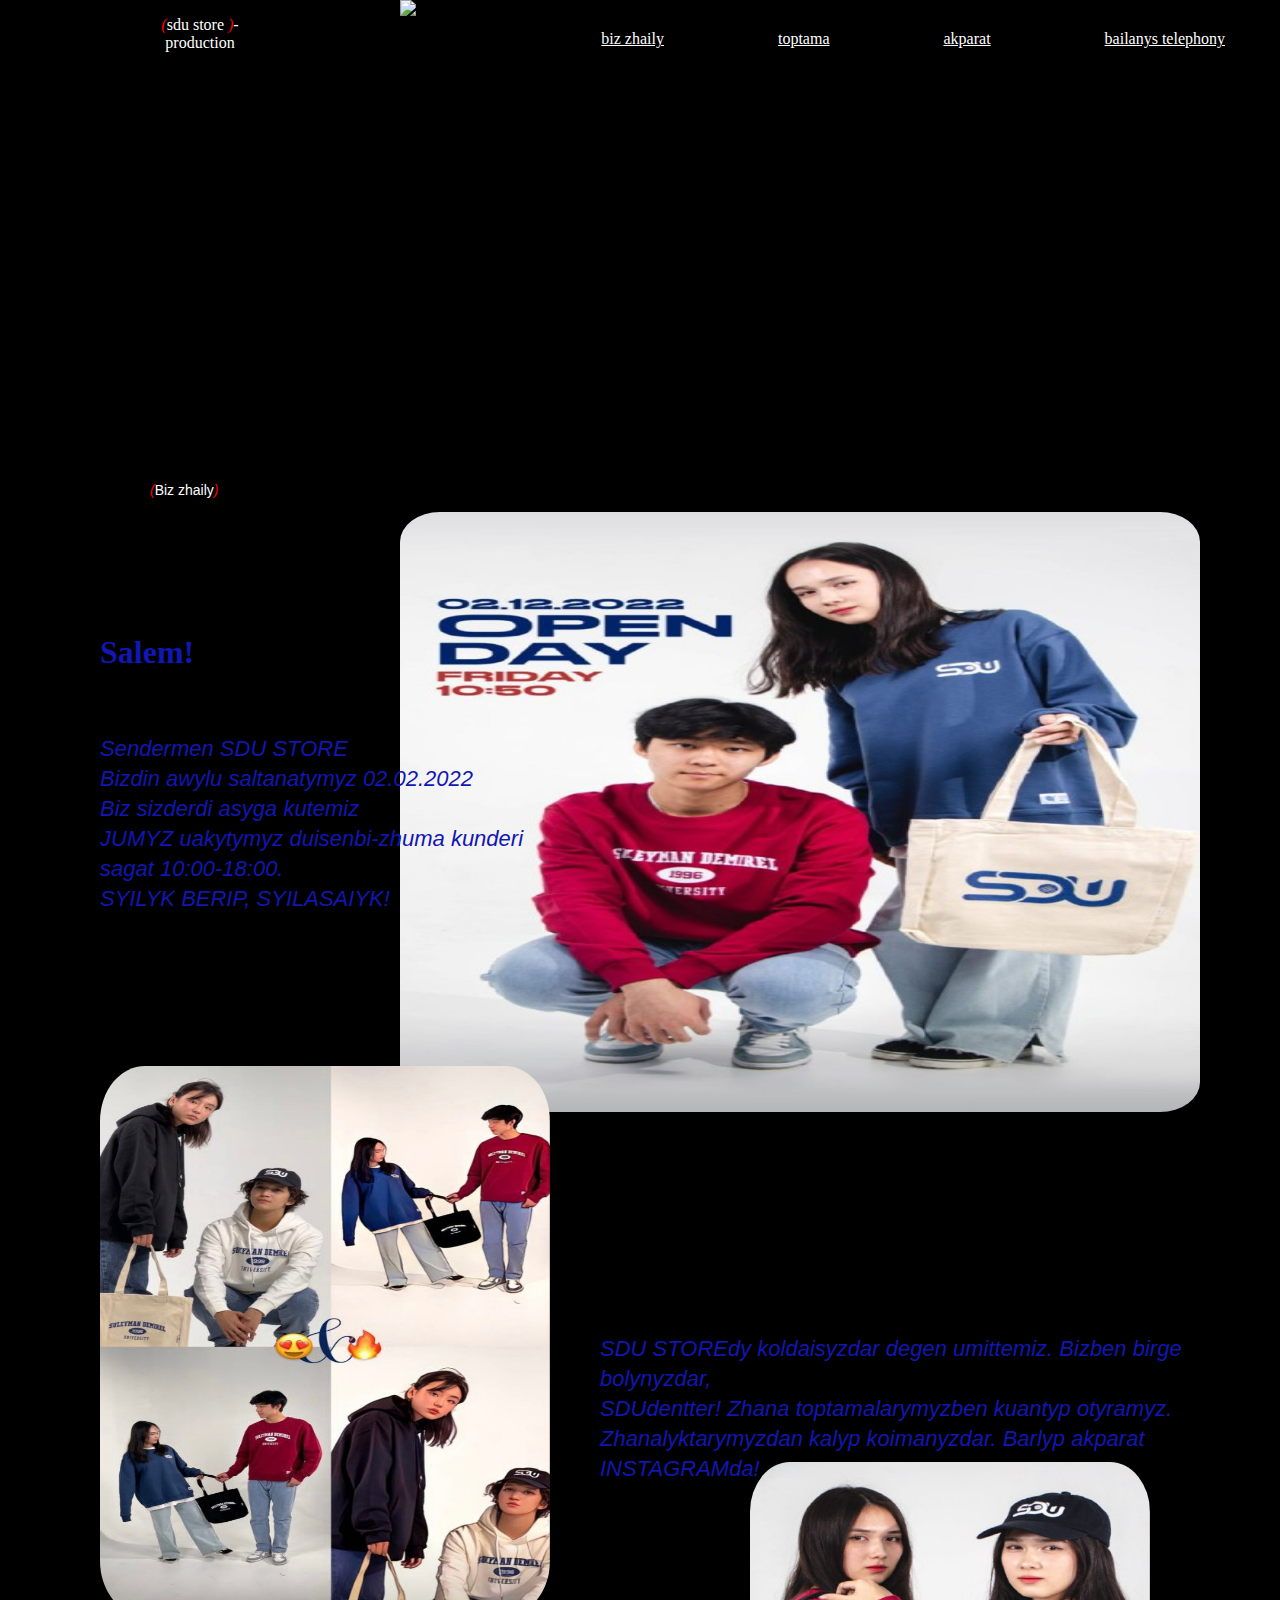
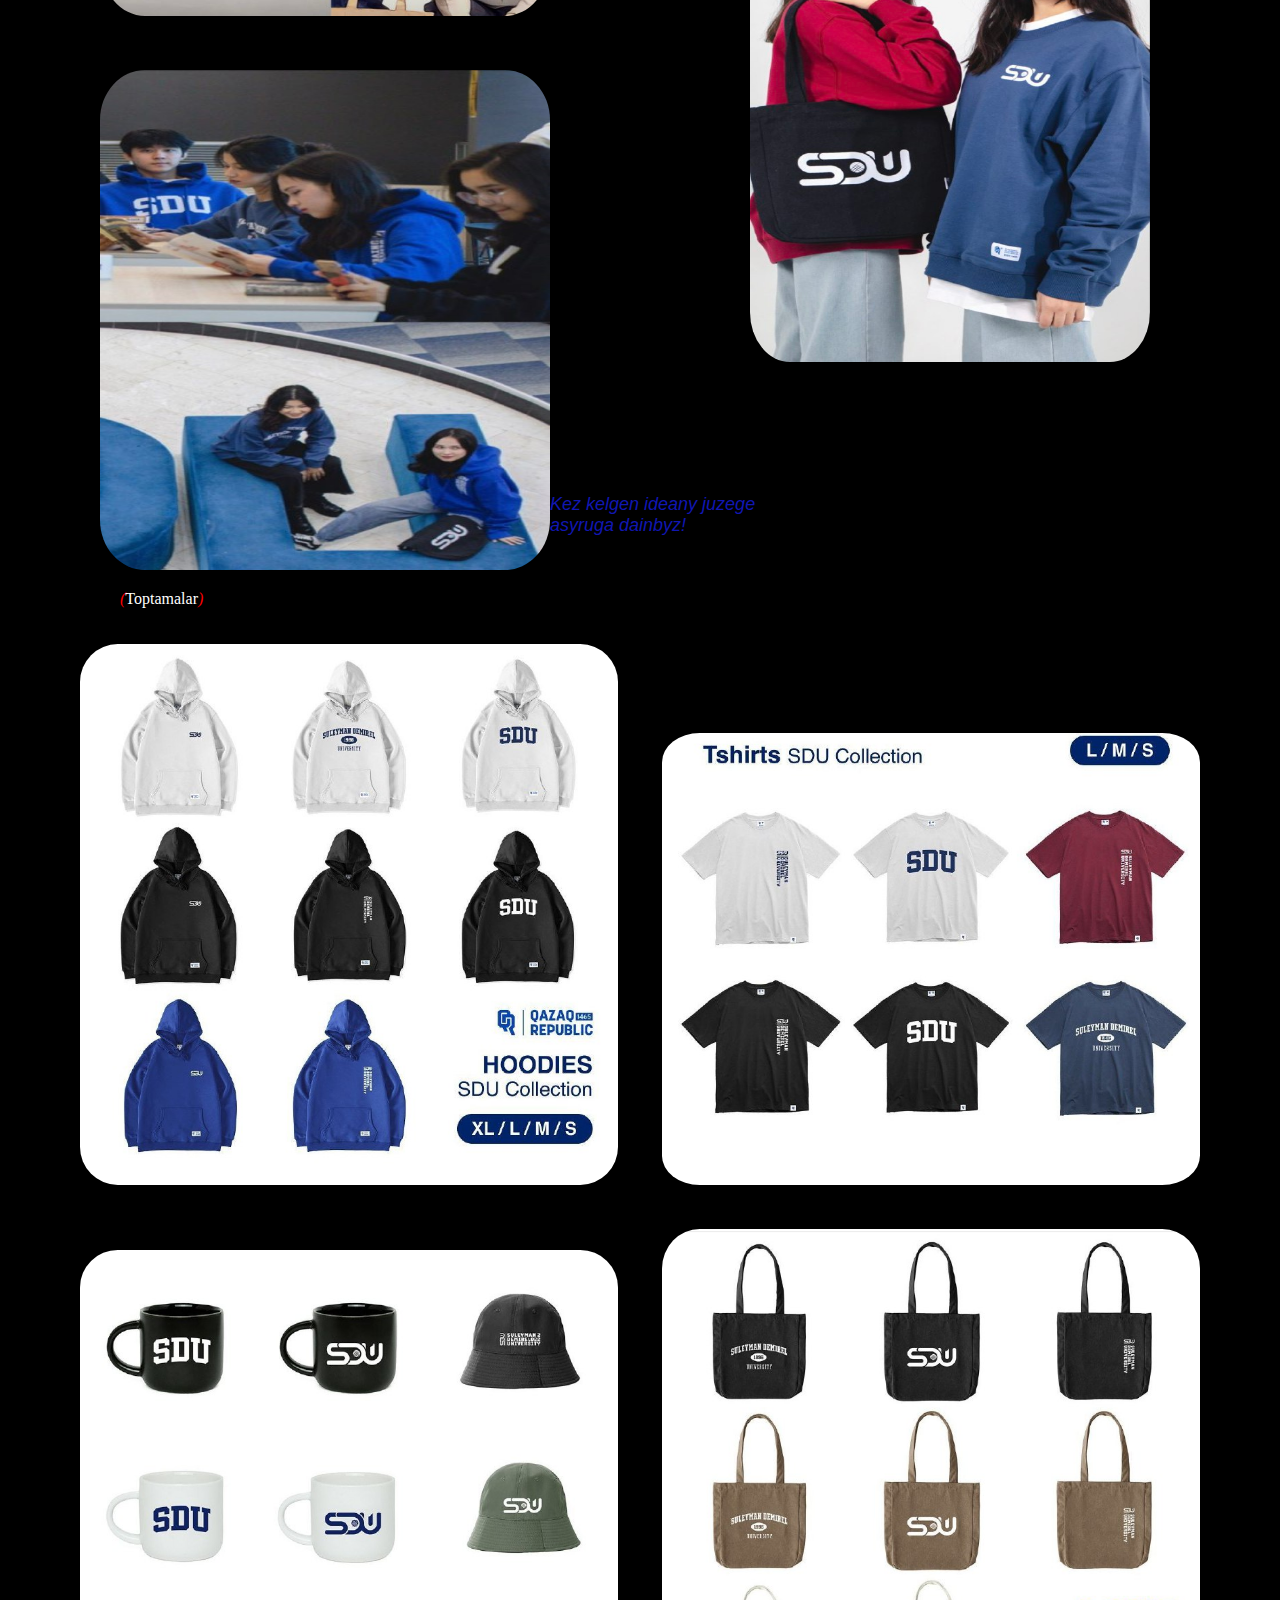
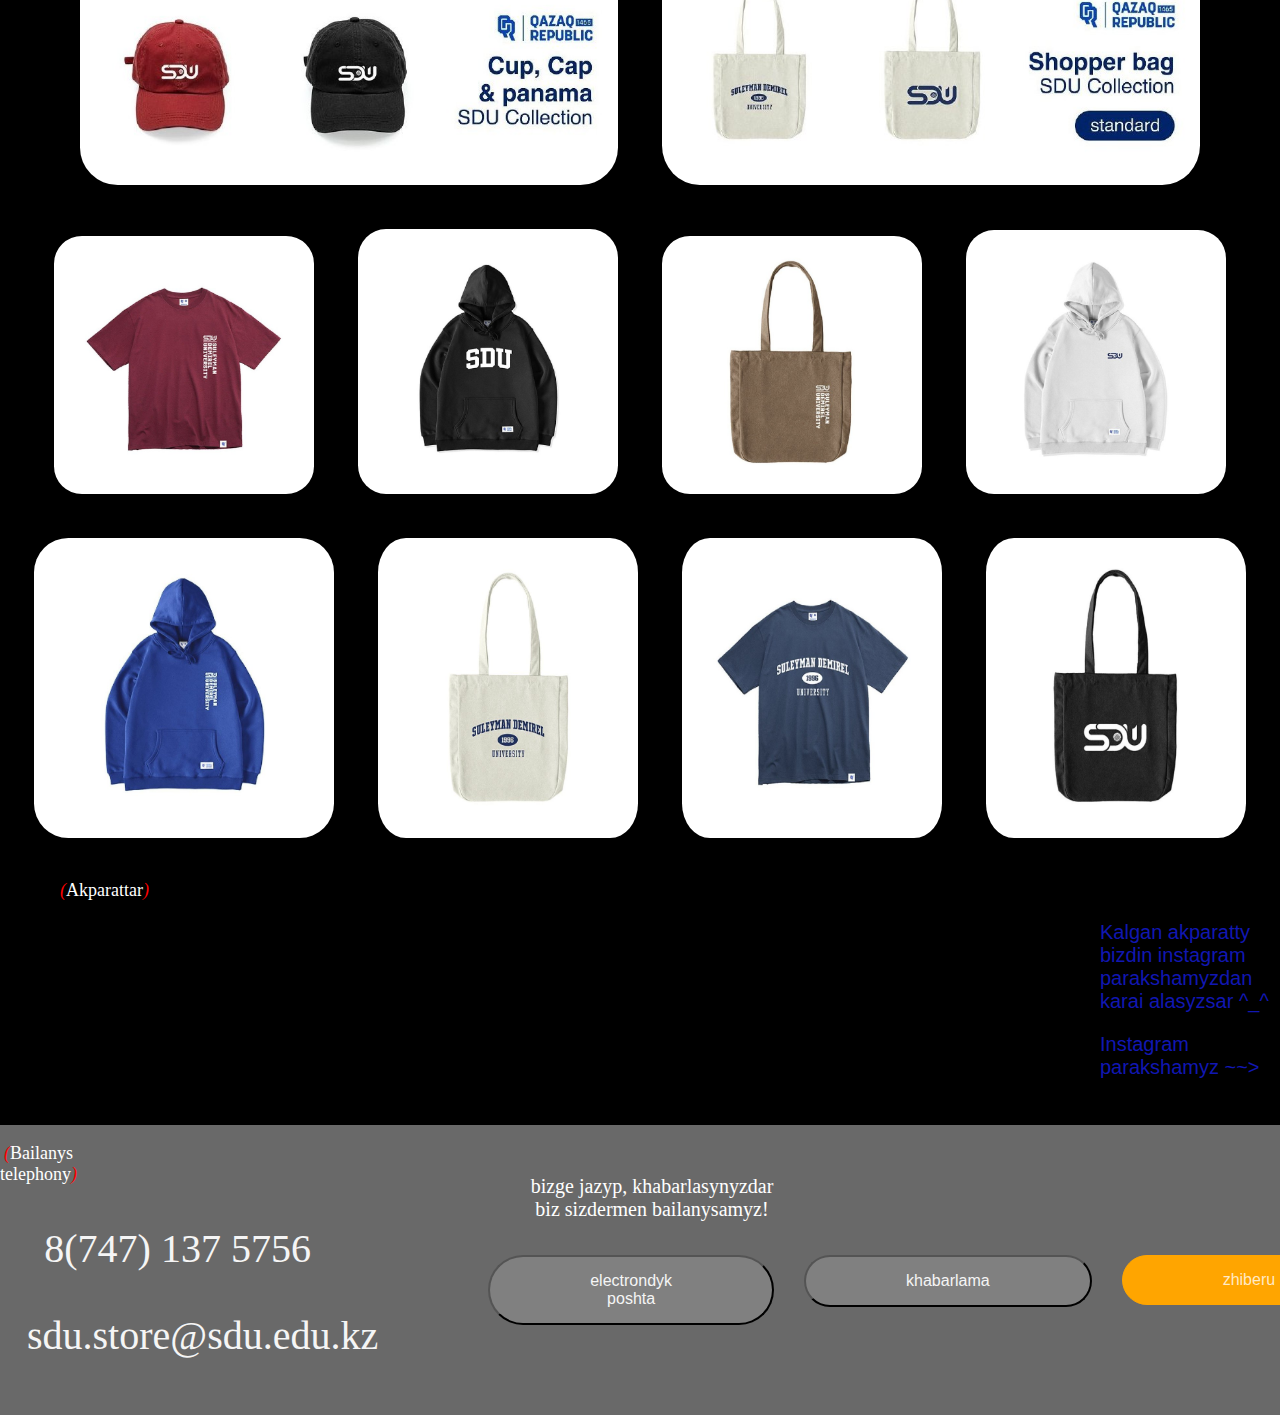
==== final-project/index.html @ 81960aef "footer1" ====
<!DOCTYPE html>
<html lang="en">
<head>
    <meta charset="UTF-8">
    <meta http-equiv="X-UA-Compatible" content="IE=edge">
    <meta name="viewport" content="width=device-width, initial-scale=1.0">
    <title>Final Project vebka</title>
    <link rel="stylesheet" href="style.css">
</head>
<body>

<div class="general">
    <p style="color:#fff ;"><i style="color:red;">(</i>sdu store <i style="color:red;">)</i>-<br> production</p>
</div>
<div class="general1">
    <a class="first" href="#bizjaily">biz zhaily</a>
    <a class="first" href="#toptama">toptama</a>
    <a class="first" href="#akparat">akparat</a>
    <a class="first" href="#bailanys">bailanys telephony</a>
</div>
<img src="" alt="all" width="1000px", height="510px">


<a class="link1" href="https://www.instagram.com/sdu.store/">instagram</a>
</div>

<div class="video">
    <video autoplay loop muted plays-inline class="back-video">
        <source src="video2.mp4" type="video/mp4" />
    </video>
</div>

<div>
    <p  id="bizjaily" style="color:#fff; font-size: 14px; font-family: 'Raleway',Arial,sans-serif;"><i style="color:red;">(</i>Biz zhaily<i style="color:red;">)</i></p>
</div>


<div class="position">
    <img class="photo" src="openday.jpeg" alt="My Photo">
    <h1 class="salem" style="color:rgb(17, 23, 178);">Salem!</h1>
    <p class="dlyaspan" style="color:rgb(17, 23, 178); font-style: italic">
        Sendermen <i>SDU STORE</i><br>
        Bizdin awylu saltanatymyz 02.02.2022<br>
        Biz sizderdi asyga kutemiz<br>
        JUMYZ uakytymyz duisenbi-zhuma kunderi<br>
        sagat 10:00-18:00.<br>
        SYILYK BERIP, SYILASAIYK!<br>
    </p>

    <img class="photo_2" src="art.JPG" alt="My Photo">
    <p style="color:rgb(17, 23, 178); font-style: italic" class="dlyaspan_2">
        SDU STOREdy koldaisyzdar degen umittemiz. Bizben birge bolynyzdar,<br>SDUdentter!
        Zhana toptamalarymyzben kuantyp otyramyz.<br>Zhanalyktarymyzdan kalyp koimanyzdar.
        Barlyp akparat INSTAGRAMda!
    </p>
    <div>
        <img class="photo_3" src="model4.jpeg" alt="My Photo">
    </div>
    <div>
        <img class="photo_4" src="all2.jpeg" alt="My Photo">
    </div>
    <p style="color:rgb(17, 23, 178); font-style: italic" class="dlyaspan_3">
        Kez kelgen ideany juzege<br>
        asyruga dainbyz!
    </p>
</div>

<div>
    <p  id="toptama" style="color:#fff;"><i style="color:red; margin-left: 120px;">(</i>Toptamalar<i style="color:red;">)</i></p>
</div>

<div class="phdiv">
    <img class="ph" src="hd.jpeg" alt="ph">
    <img class="ph" src="f.jpeg" alt="ph_2">
    <img class="ph" src="cap.jpeg" alt="ph_2">
    <img class="ph" src="sh.jpeg" alt="ph_2">
</div>
<div class="phdiv_2">
    <img class="ph_2" src="f1.jpeg" alt="ph_3">
    <img class="ph_2" src="hd2.jpeg" alt="ph_4">
    <img class="ph_2" src="sh1.jpeg" alt="ph_5">
    <img class="ph_2" src="hd7.jpeg" alt="ph_6">
</div>
<div class="phdiv_3">
    <img class="ph_2" style="width: 300px; height: 300px;" src="hd3.jpeg" alt="ph_7">
    <img class="ph_2" style="width: 260px; height: 300px;" src="sh6.jpeg" alt="ph_8">
    <img class="ph_2" style="width: 260px; height: 300px;" src="f2.jpeg" alt="ph_8">
    <img class="ph_2" style="width: 260px; height: 300px;" src="sh4.jpeg" alt="ph_9">
</div>

<div class="port">
    <p  id="akparat" style="color:#fff;"><i style="color:red;">(</i>Akparattar<i style="color:red;">)</i></p>
</div>
<div class="behance">
    <p style="color:rgb(17, 23, 178)">Kalgan  akparatty bizdin instagram parakshamyzdan<br>karai alasyzsar ^_^</p>
</div>
<div class="text1">
    <a style="color:rgb(17, 23, 178); text-decoration: none;" class="info" href="https://www.instagram.com/sdu.store/">Instagram parakshamyz ~~></a><br><br><br>
</div>

<footer>
    <div class = "lola">
        <div class = "lola1">
            <p  id="bailanys" style="color:#fff; margin-right: 50px; font-size: 18px;"><i style="color:red;">(</i>Bailanys telephony<i style="color:red;">)</i></p></div>
        <div class = "lola2">
            <p style = "margin-left:400px;padding-top:30px; width:250px; font-size: 20px;">bizge jazyp, khabarlasynyzdar<br>biz sizdermen bailanysamyz!</p>
        </div>


        <div class = "activ" style = "font-size:40px; margin-left:-800px; margin-top:60px;color:whitesmoke; ">
            <p>8(747) 137 5756</p>
            <div class = "kcell" style = "font-size:40px;margin-left:50px; color:whitesmoke;">
                <p>sdu.store@sdu.edu.kz</p></div>
        </div>
        <div class = "web">
            <div class = "web1" style ="margin-left:30px;">
                <button type="button" style="color:whitesmoke;" class="block">electrondyk poshta</button>
            </div>
            <div class = "web2" style ="margin-left:30px;">
                <button type="button" style="color:whitesmoke;" class="block">khabarlama</button>
            </div>
            <div class = "web3">
                <button type="button" style="color:#ffffffc7;margin-left:30px;" class="block3">zhiberu</button>
            </div>



        </div>
</footer>








</body>
</html>
---- final-project/style.css ----
body{
    margin: 0;
    padding: 0;
    background-color: #000;

}

.general{
    float: left;
    display: block;
    width: 400px;
    text-align: center;
}
.first{
    padding:55px;
    color: #fff;
}

.general1{
    margin-top: 30px;
    float: right;
    display: block;
    text-align: end;
}







.second{
    display: inline;
    padding-left: 30px;
    float: left;
    display: block;
}


.general2{
    margin-right: 100px;
    display: inline;

}
.link1:hover{
    color: #0040ff;
}

.back-video{
    width:100%;
    height:100%;
    margin-top: 3vw;
}

.photo{
    margin-left: 400px;
    width: 800px;
    height: 600px;
    border-radius: 5%;
}
.position{
    position: relative;
}
.salem{
    position: absolute;
    top: 100px;
    left: 100px;
}
.dlyaspan{
    position: absolute;
    top: 200px;
    left: 100px;
    line-height: 30px;
    font-family: sans-serif;
    font-size: 22px;
}
.photo_2{
    position: relative;
    bottom: 50px;
    width: 450px;
    height: 550px;
    border-radius: 10%;
    margin-left: 100px;
}
.dlyaspan_2{
    position: absolute;
    left: 600px;
    top: 800px;
    line-height: 30px;
    font-family: sans-serif;
    font-size: 22px;
}
.photo_3{
    position: absolute;
    width: 400px;
    height: 500px;
    left: 600px;
    top: 950px;
    border-radius: 10%;
    margin-left: 150px;
}
.photo_4{
    margin-left:100px;
    border-radius: 10%;
    width: 450px;
    height: 500px;
}
.dlyaspan_3{
    position: absolute;
    left: 550px;
    bottom: 20px;
    font-family: sans-serif;
    font-size: 18px;

}
.ph{
    border-radius: 10%;
    width: 42%;
    padding: 20px;
}
.phdiv{
    text-align: center;
}
.ph_2{
    border-radius: 16%;
    width:260px;
    height: 100x;
    padding: 20px;
}
.phdiv_2{
    text-align: center;
}
.phdiv_3{
    text-align: center;
}
.port{
    margin-right:1300px;
    font-size:18px;
    margin-left: 60px;
}
.behance{
    margin-left: 1100px;
    font-size:20px;
    font-family:sans-serif;
    color:#fff;
}
.bottom-right1{
    margin-left: 1260px;
    display:flex;
}
.cont{
    margin-right:1300px;
    font-size:20px;
    width: 1700px;
    height: 300px;
    background-color: grey;
    margin-top: 120px;
    padding: 120px;


}
.link1{
    color: #e2e2e2;
    font-size: 14px;
    font-family: 'Raleway',Arial,sans-serif;
    line-height: 1.55;
    font-weight: 400;
    border-radius: 30px;
    background-position: center center;
    border-color: transparent;
    border-style: solid;
    transition: background-color 0.2s ease-in-out, color 0.2s ease-in-out, border-color 0.2s ease-in-out;
    margin-left: 1300px;
}
#bizjaily{
    margin-left: 150px;
    margin-top: 200px;
}
.text1{
    margin-left: 1100px;
    font-size: 20px;
    font-family: sans-serif;
    text-decoration: none;

}
footer {
    text-align: center;

    background-color:  #696969;
    color:white;
    text-decoration: none;
    height:290px;
}
.lola{
    display:flex;
}
.activ{
    text-decoration: none;
    color:white;
}
.button {
    border:none;
    background-color: orange;
    color: white ;
    padding: 16px 32px;
    text-align: center;
    text-decoration: none;
    display: inline-block;
    font-size: 16px;
    margin-left:800px;
    transition-duration: 0.4s;
    cursor: pointer;
    border-radius: 50%;
    height:50px;
    margin-top:110px;

}
.button:hover {background-color: #696969}

.button:active {
    background-color:orange;
    box-shadow: 0 5px #696969 ;
    transform: translateY(4px);
}
input[type=text] {
    width:100%;
    padding: 12px 20px;
    margin: 8px 0;
    box-sizing: border-box;
    border: 2px solid orange;
    border-radius:50%;
    height: 50px;
}
.web{
    display:flex;
    margin-top:130px;
    margin-left:80px;
}
.block {
    display: block;
    width: 100%;
    padding: 15px 100px;
    font-size: 16px;
    cursor: pointer;
    text-align:center;
    border-radius: 100px;
    text-decoration: none;
    background-color: grey;


}

.block3{
    display: block;
    width: 80%;
    background-color:orange;
    padding: 15px 100px;
    font-size: 16px;
    cursor: pointer;
    text-align:center;
    border-radius: 100px;
    text-decoration: none;
    border:1px solid orange;
}
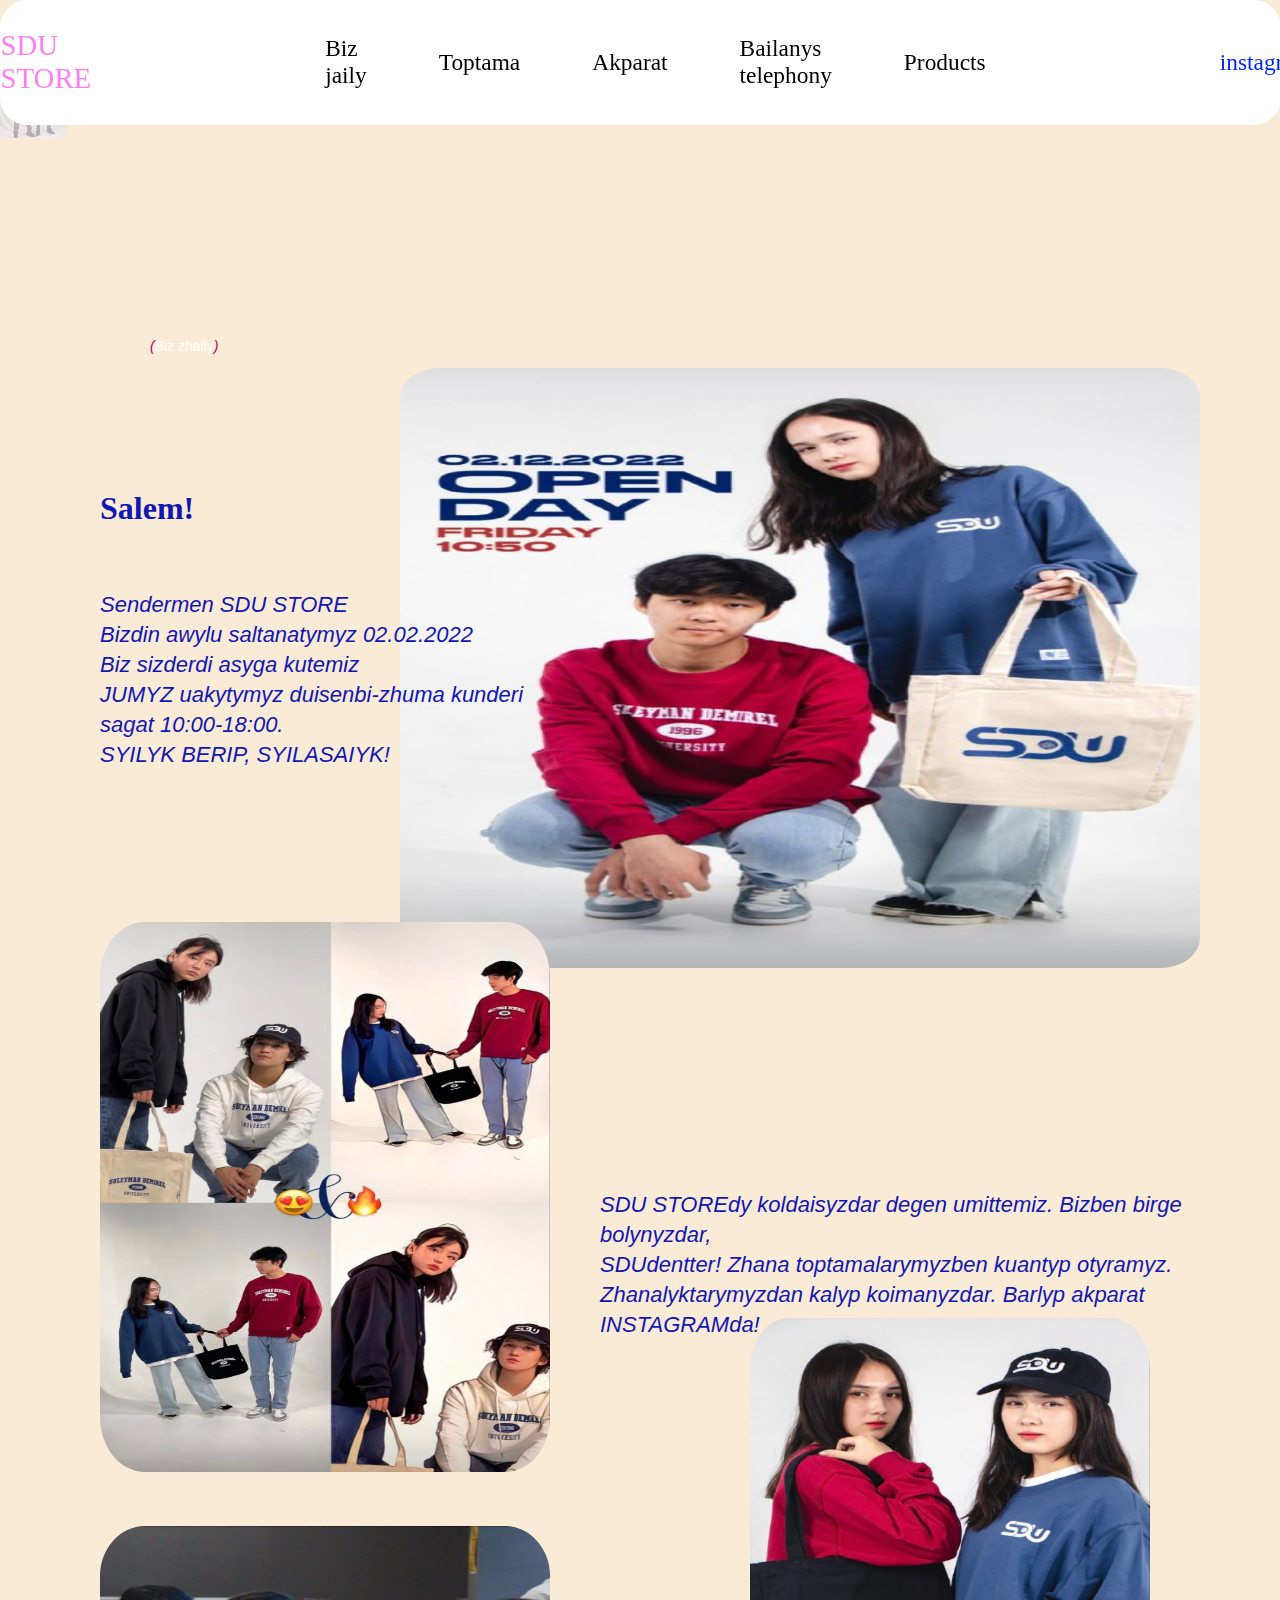
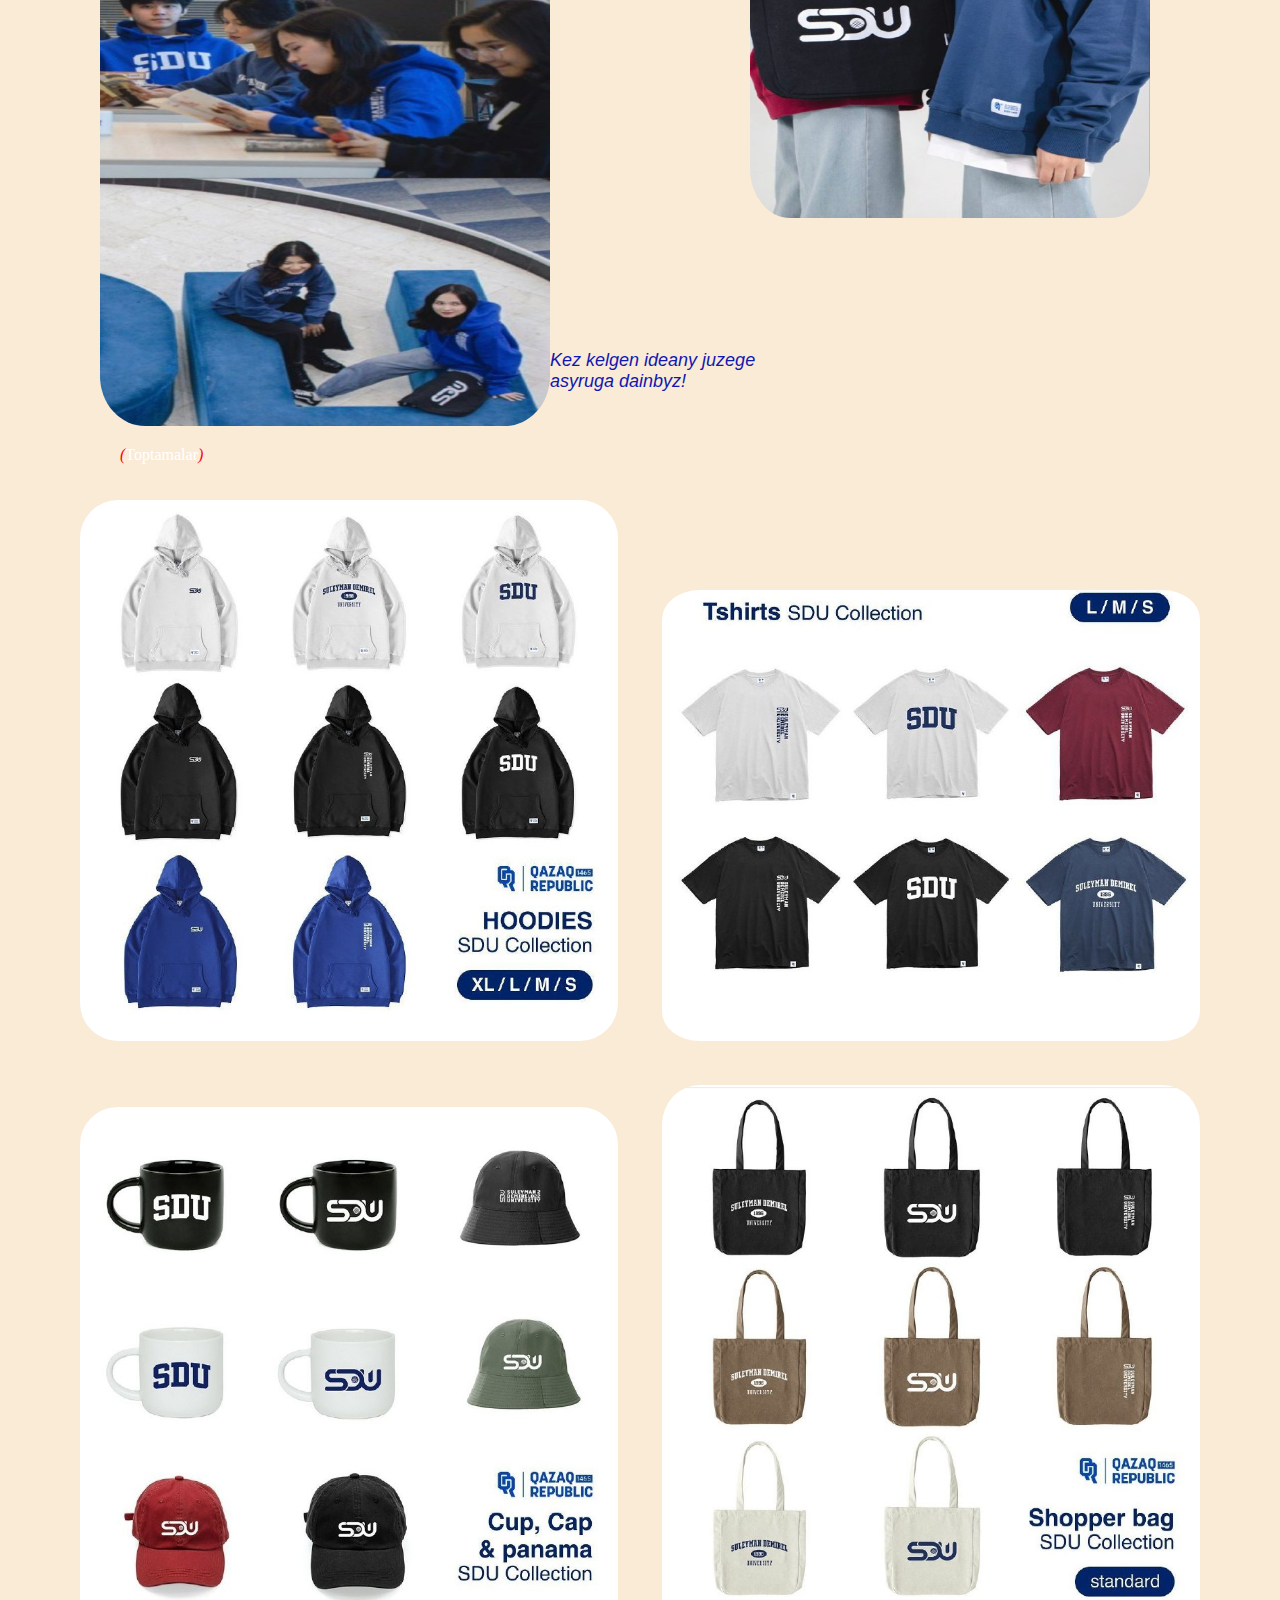
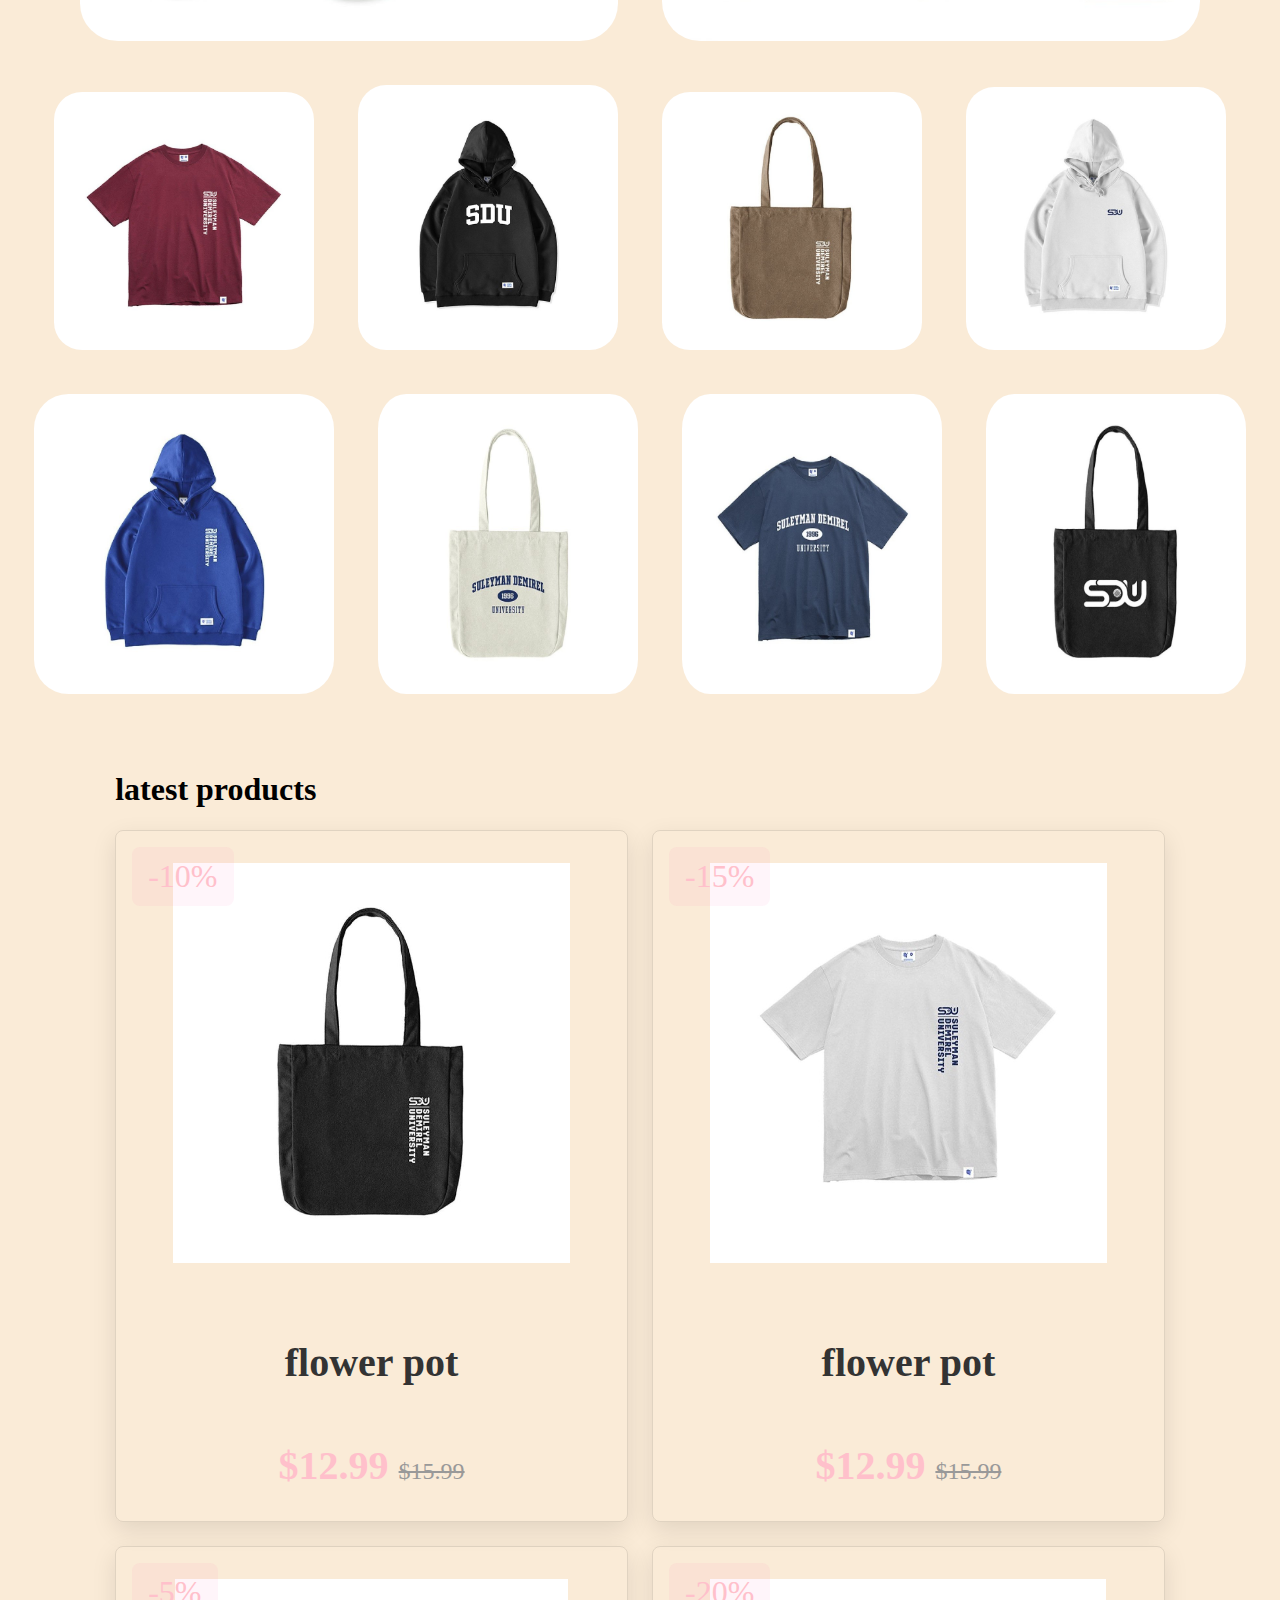
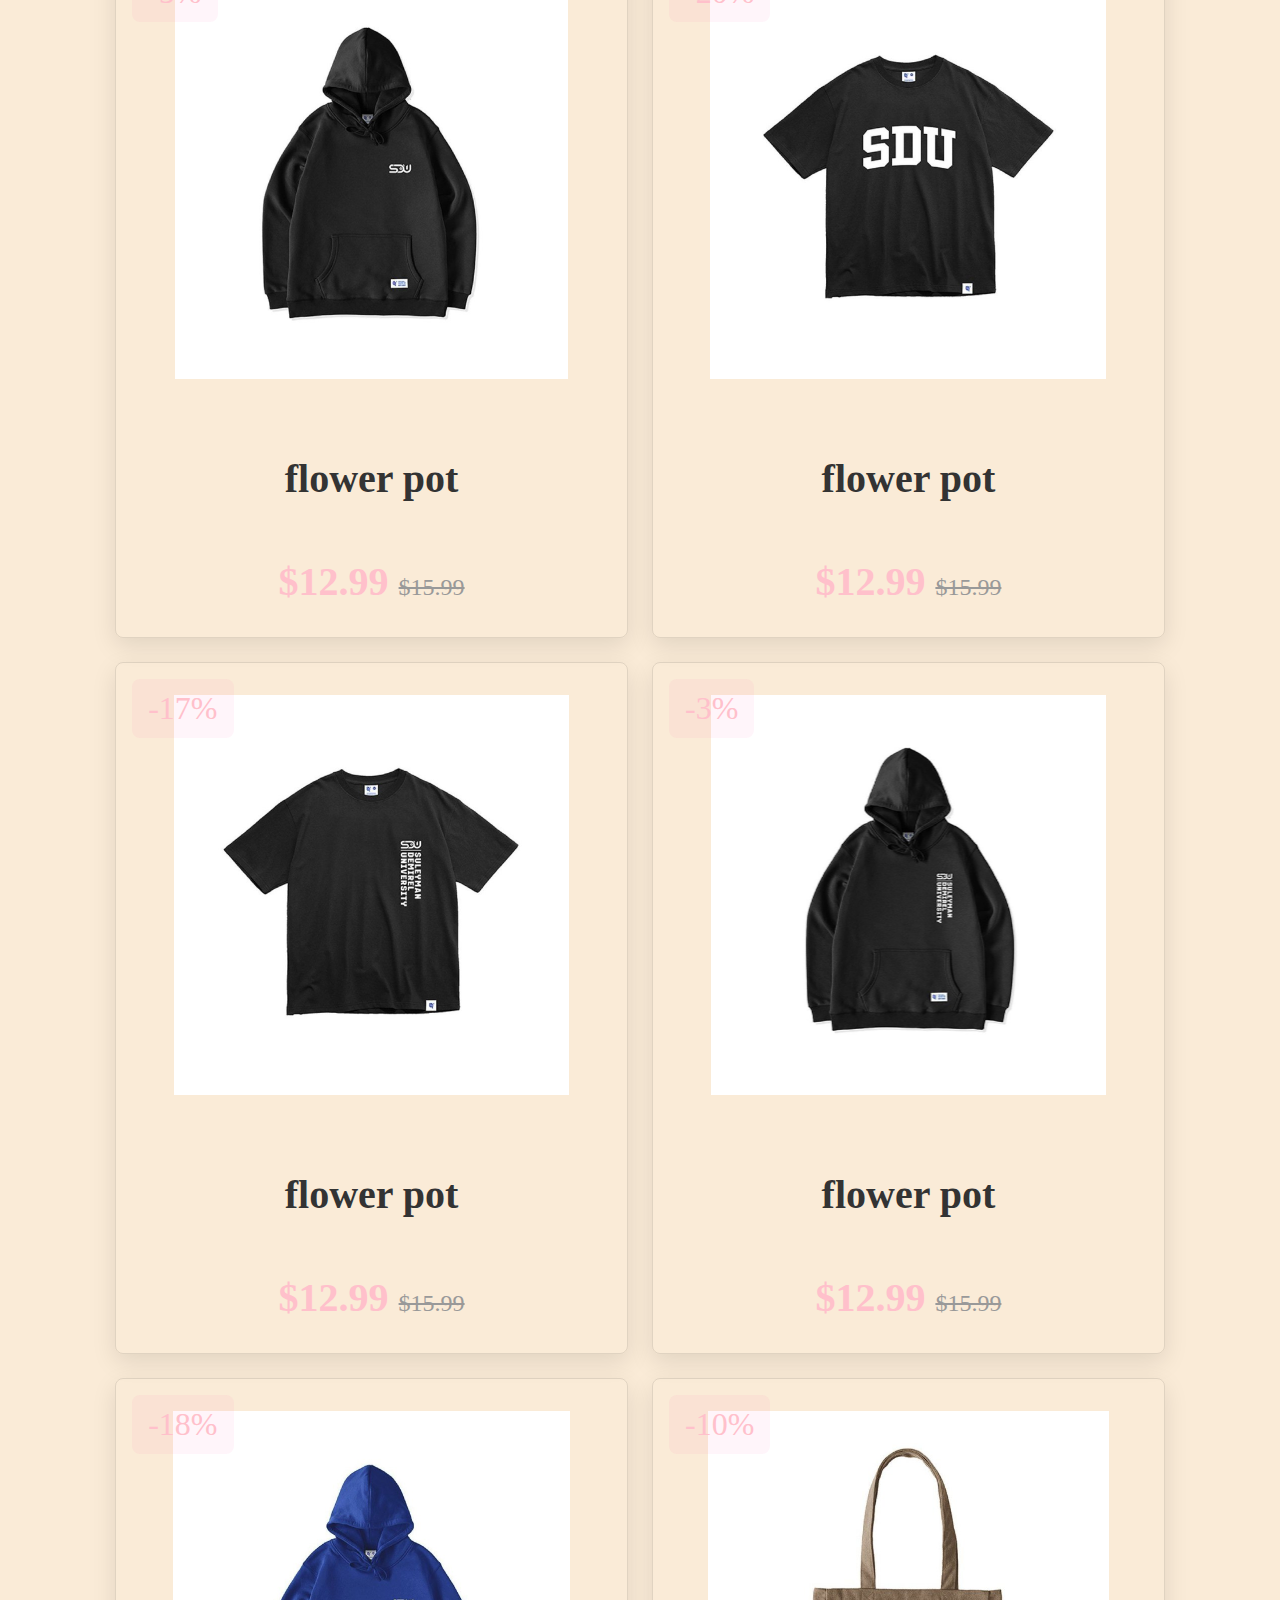
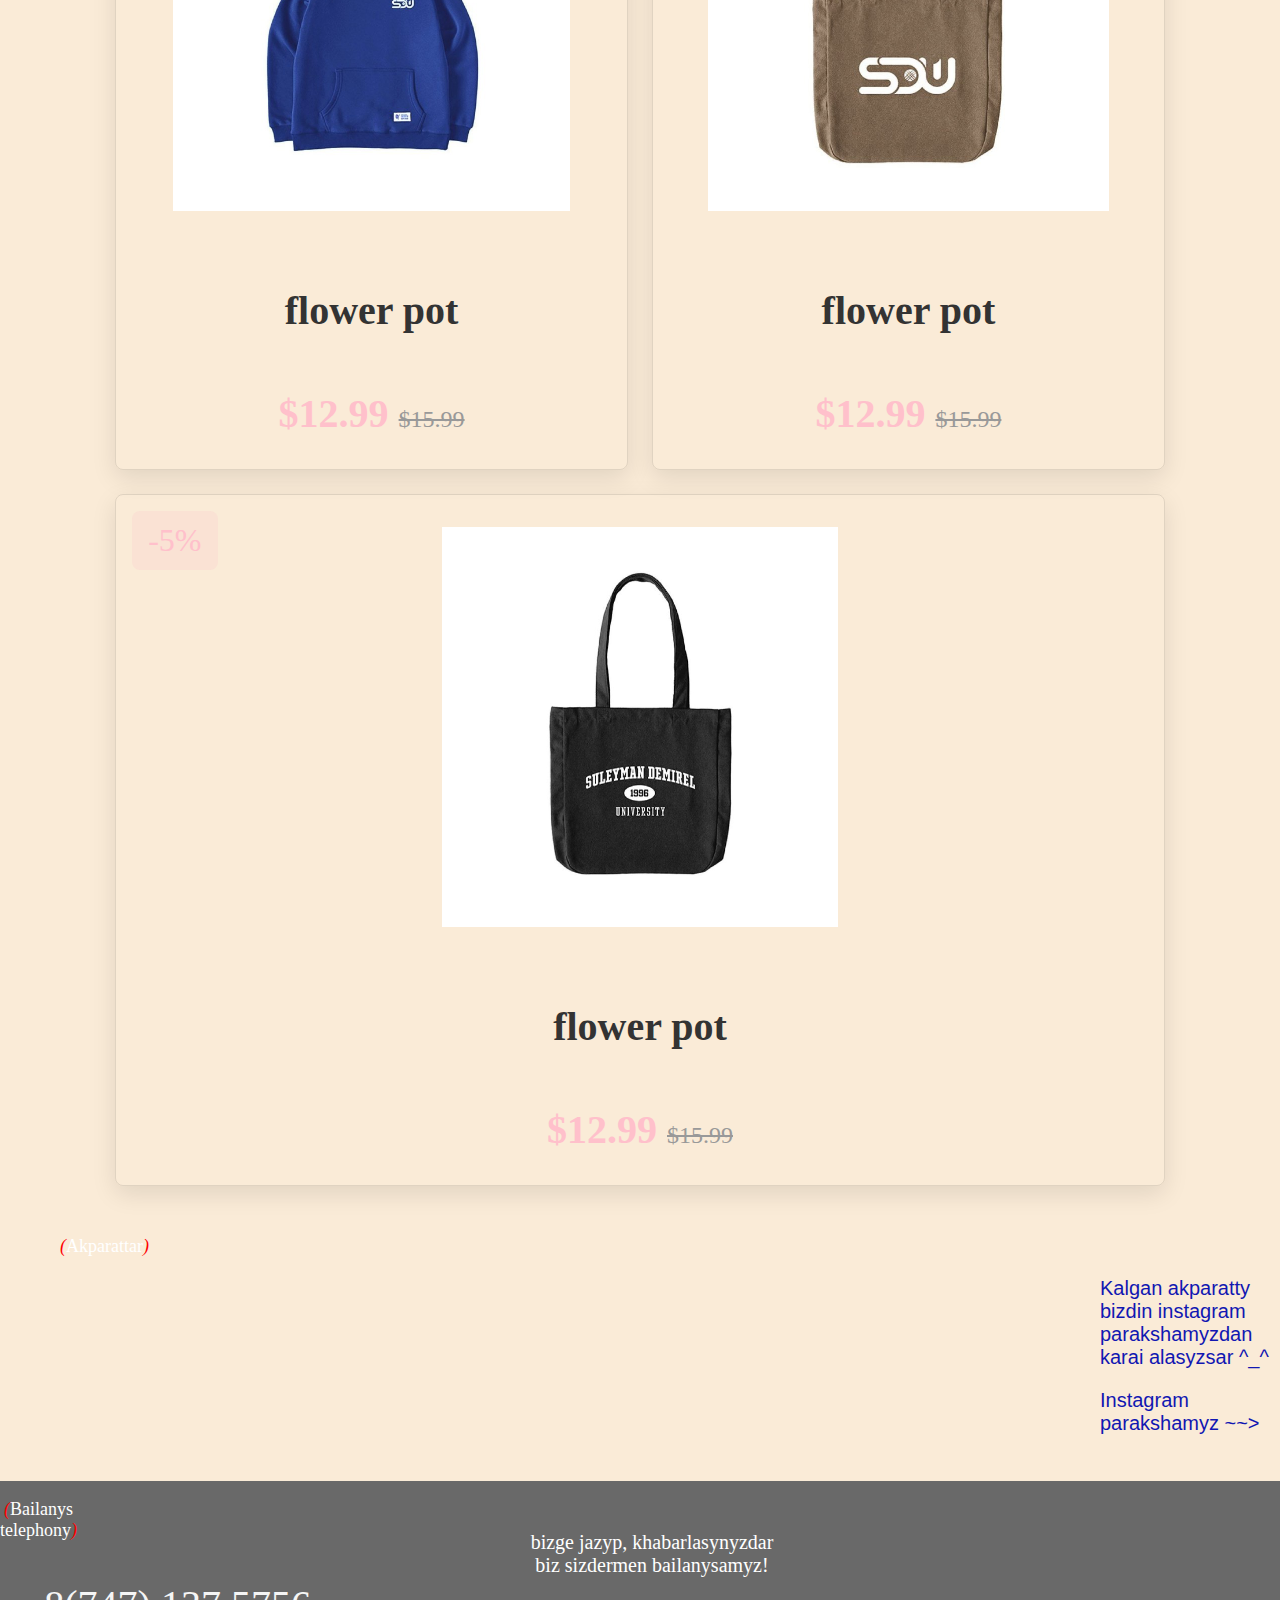
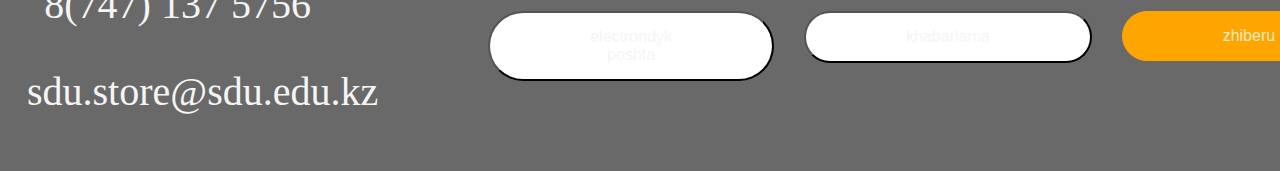
==== commit cc925f68: "new" ====
--- a/final-project/index.html
+++ b/final-project/index.html
@@ -9,29 +9,39 @@
 </head>
 <body>
 
-<div class="general">
-    <p style="color:#fff ;"><i style="color:red;">(</i>sdu store <i style="color:red;">)</i>-<br> production</p>
-</div>
-<div class="general1">
-    <a class="first" href="#bizjaily">biz zhaily</a>
-    <a class="first" href="#toptama">toptama</a>
-    <a class="first" href="#akparat">akparat</a>
-    <a class="first" href="#bailanys">bailanys telephony</a>
-</div>
-<img src="" alt="all" width="1000px", height="510px">
-
-
-<a class="link1" href="https://www.instagram.com/sdu.store/">instagram</a>
-</div>
+
+
+<div class="header">
+    <div class="header_section">
+        <div class="header_aline headerButton"><a href="https://www.instagram.com/sdu.store/"><p><font color=#ff7df0>SDU STORE</font></p></a></div>
+    </div>
+    <div class="header_section">
+        <p class="header_item headerButton"><a class = "header-atem"href="#bizjaily">Biz jaily</a></p>
+        <p class="header_item headerButton"><a class = "header-atem"href="#toptama">Toptama</a></p>
+        <p class="header_item headerButton"><a class = "header-atem"href="#akparat">Akparat</a></p>
+        <p class="header_item headerButton"><a class = "header-atem"href="#bailanys">Bailanys telephony</a></p>
+        <p class="header_item headerButton"><a class = "header-atem "href="#product">Products</a></p>
+    </div>
+    <div class="header_section">
+        <div class="header_aline2 headerButton"><a href="https://www.instagram.com/sdu.store/"><p><font color=#0027ff>instagram➞</font><p></a></div>
+    </div>
+</div>
+
+
 
 <div class="video">
-    <video autoplay loop muted plays-inline class="back-video">
-        <source src="video2.mp4" type="video/mp4" />
+    <video autoplay loop muted class="back-video">
+        <source src="video.mp4" type="video/mp4">
+
+
+
+
     </video>
 </div>
 
+
 <div>
-    <p  id="bizjaily" style="color:#fff; font-size: 14px; font-family: 'Raleway',Arial,sans-serif;"><i style="color:red;">(</i>Biz zhaily<i style="color:red;">)</i></p>
+    <p  id="bizjaily" style="color:white; font-size: 14px; font-family: 'Raleway',Arial,sans-serif;"><i style="color:#a10759;">(</i>Biz zhaily<i style="color:#a10759;">)</i></p>
 </div>
 
 
@@ -88,6 +98,160 @@
     <img class="ph_2" style="width: 260px; height: 300px;" src="sh4.jpeg" alt="ph_9">
 </div>
 
+<section class="products" id="products">
+
+    <h1 class="heading"> latest <span>products</span> </h1>
+
+    <div class="box-container">
+
+        <div class="box">
+            <span class="discount">-10%</span>
+            <div class="image">
+                <img src="sh2.jpeg" alt="">
+                <div class="icons">
+                    <a href="#" class="fas fa-heart"></a>
+                    <a href="#" class="cart-btn">add to cart</a>
+                    <a href="#" class="fas fa-share"></a>
+                </div>
+            </div>
+            <div class="content">
+                <h3>flower pot</h3>
+                <div class="price"> $12.99 <span>$15.99</span> </div>
+            </div>
+        </div>
+
+        <div class="box">
+            <span class="discount">-15%</span>
+            <div class="image">
+                <img src="f5.jpeg" alt="">
+                <div class="icons">
+                    <a href="#" class="fas fa-heart"></a>
+                    <a href="#" class="cart-btn">add to cart</a>
+                    <a href="#" class="fas fa-share"></a>
+                </div>
+            </div>
+            <div class="content">
+                <h3>flower pot</h3>
+                <div class="price"> $12.99 <span>$15.99</span> </div>
+            </div>
+        </div>
+
+        <div class="box">
+            <span class="discount">-5%</span>
+            <div class="image">
+                <img src="hd8.jpeg" alt="">
+                <div class="icons">
+                    <a href="#" class="fas fa-heart"></a>
+                    <a href="#" class="cart-btn">add to cart</a>
+                    <a href="#" class="fas fa-share"></a>
+                </div>
+            </div>
+            <div class="content">
+                <h3>flower pot</h3>
+                <div class="price"> $12.99 <span>$15.99</span> </div>
+            </div>
+        </div>
+
+        <div class="box">
+            <span class="discount">-20%</span>
+            <div class="image">
+                <img src="f3.jpeg" alt="">
+                <div class="icons">
+                    <a href="#" class="fas fa-heart"></a>
+                    <a href="#" class="cart-btn">add to cart</a>
+                    <a href="#" class="fas fa-share"></a>
+                </div>
+            </div>
+            <div class="content">
+                <h3>flower pot</h3>
+                <div class="price"> $12.99 <span>$15.99</span> </div>
+            </div>
+        </div>
+
+        <div class="box">
+            <span class="discount">-17%</span>
+            <div class="image">
+                <img src="f6.jpeg" alt="">
+                <div class="icons">
+                    <a href="#" class="fas fa-heart"></a>
+                    <a href="#" class="cart-btn">add to cart</a>
+                    <a href="#" class="fas fa-share"></a>
+                </div>
+            </div>
+            <div class="content">
+                <h3>flower pot</h3>
+                <div class="price"> $12.99 <span>$15.99</span> </div>
+            </div>
+        </div>
+
+        <div class="box">
+            <span class="discount">-3%</span>
+            <div class="image">
+                <img src="hd5.jpeg" alt="">
+                <div class="icons">
+                    <a href="#" class="fas fa-heart"></a>
+                    <a href="#" class="cart-btn">add to cart</a>
+                    <a href="#" class="fas fa-share"></a>
+                </div>
+            </div>
+            <div class="content">
+                <h3>flower pot</h3>
+                <div class="price"> $12.99 <span>$15.99</span> </div>
+            </div>
+        </div>
+
+        <div class="box">
+            <span class="discount">-18%</span>
+            <div class="image">
+                <img src="hd9.jpeg" alt="">
+                <div class="icons">
+                    <a href="#" class="fas fa-heart"></a>
+                    <a href="#" class="cart-btn">add to cart</a>
+                    <a href="#" class="fas fa-share"></a>
+                </div>
+            </div>
+            <div class="content">
+                <h3>flower pot</h3>
+                <div class="price"> $12.99 <span>$15.99</span> </div>
+            </div>
+        </div>
+
+        <div class="box">
+            <span class="discount">-10%</span>
+            <div class="image">
+                <img src="sh5.jpeg" alt="">
+                <div class="icons">
+                    <a href="#" class="fas fa-heart"></a>
+                    <a href="#" class="cart-btn">add to cart</a>
+                    <a href="#" class="fas fa-share"></a>
+                </div>
+            </div>
+            <div class="content">
+                <h3>flower pot</h3>
+                <div class="price"> $12.99 <span>$15.99</span> </div>
+            </div>
+        </div>
+
+        <div class="box">
+            <span class="discount">-5%</span>
+            <div class="image">
+                <img src="sh7.jpeg" alt="">
+                <div class="icons">
+                    <a href="#" class="fas fa-heart"></a>
+                    <a href="#" class="cart-btn">add to cart</a>
+                    <a href="#" class="fas fa-share"></a>
+                </div>
+            </div>
+            <div class="content">
+                <h3>flower pot</h3>
+                <div class="price"> $12.99 <span>$15.99</span> </div>
+            </div>
+        </div>
+
+    </div>
+
+</section>
+
 <div class="port">
     <p  id="akparat" style="color:#fff;"><i style="color:red;">(</i>Akparattar<i style="color:red;">)</i></p>
 </div>
--- a/final-project/style.css
+++ b/final-project/style.css
@@ -1,33 +1,63 @@
 body{
     margin: 0;
     padding: 0;
-    background-color: #000;
-
-}
-
-.general{
-    float: left;
-    display: block;
-    width: 400px;
-    text-align: center;
-}
-.first{
-    padding:55px;
-    color: #fff;
-}
-
-.general1{
-    margin-top: 30px;
-    float: right;
-    display: block;
-    text-align: end;
-}
-
-
-
-
-
-
+    background-color:antiquewhite;
+
+
+}
+
+
+body{
+    margin: 0 auto;
+}
+a{
+    color:#000000;
+    text-decoration: none;
+    /*header*/
+}
+.header{
+    display: flex;
+    justify-content: space-between;
+    padding: 0.5px;
+    background: #ffffff;
+    border-radius: 3vh;
+    position: fixed;
+    width: 100%;
+    top: 0;
+    left: 0;
+    z-index: 99;
+}
+
+.header_section{
+    display: flex;
+    align-items: center;
+}
+
+.header-atem:hover{
+    color: #e203bf;
+}
+.header_item{
+    padding: 0.1vh 4vh;
+    font-size: 2.6vh;
+}
+.header_aline{
+    font-size: 3.2vh;
+    padding-right: 22vh;
+}
+
+.header_aline2{
+    font-size: 2.6vh;
+    padding-left: 22vh;
+}
+
+
+
+.video{
+    width:100px;
+    height:100px;
+    margin-top: 3vw;
+    display: flex;
+}
 
 .second{
     display: inline;
@@ -44,12 +74,6 @@
 }
 .link1:hover{
     color: #0040ff;
-}
-
-.back-video{
-    width:100%;
-    height:100%;
-    margin-top: 3vw;
 }
 
 .photo{
@@ -245,7 +269,7 @@
     text-align:center;
     border-radius: 100px;
     text-decoration: none;
-    background-color: grey;
+    background-color: white;
 
 
 }
@@ -262,8 +286,103 @@
     text-decoration: none;
     border:1px solid orange;
 }
-
-
-
-
-
+.products .box-container{
+    display: flex;
+    flex-wrap: wrap;
+    gap:1.5rem;
+}
+
+.products .box-container .box{
+    flex:1 1 30rem;
+    box-shadow: 0 .5rem 1.5rem rgba(0,0,0,.1);
+    border-radius: .5rem;
+    border:.1rem solid rgba(0,0,0,.1);
+    position: relative;
+}
+
+.products .box-container .box .discount{
+    position: absolute;
+    top:1rem; left:1rem;
+    padding:.7rem 1rem;
+    font-size: 2rem;
+    color:pink;
+    background:rgba(255, 51, 153,.05);
+    z-index: 1;
+    border-radius: .5rem;
+}
+
+.products .box-container .box .image{
+    position: relative;
+    text-align: center;
+    padding-top: 2rem;
+    overflow:hidden;
+}
+
+.products .box-container .box .image img{
+    height:25rem;
+}
+
+.products .box-container .box:hover .image img{
+    transform: scale(1.1);
+}
+
+.products .box-container .box .image .icons{
+    position: absolute;
+    bottom:-7rem; left:0; right:0;
+    display: flex;
+}
+
+.products .box-container .box:hover .image .icons{
+    bottom:0;
+}
+
+.products .box-container .box .image .icons a{
+    height: 5rem;
+    line-height: 5rem;
+    font-size: 2rem;
+    width:50%;
+    background:pink;
+    color:#fff;
+}
+
+.products .box-container .box .image .icons .cart-btn{
+    border-left: .1rem solid #fff;
+    border-right: .1rem solid #fff;
+    width:100%;
+}
+
+.products .box-container .box .image .icons a:hover{
+    background:#333;
+}
+
+.products .box-container .box .content{
+    padding:2rem;
+    text-align: center;
+}
+
+.products .box-container .box .content h3{
+    font-size: 2.5rem;
+    color:#333;
+}
+
+.products .box-container .box .content .price{
+    font-size: 2.5rem;
+    color:pink;
+    font-weight: bolder;
+    padding-top: 1rem;
+}
+
+.products .box-container .box .content .price span{
+    font-size: 1.5rem;
+    color:#999;
+    font-weight: lighter;
+    text-decoration: line-through;
+}
+section{
+    padding:2rem 9%;
+}
+
+
+
+
+
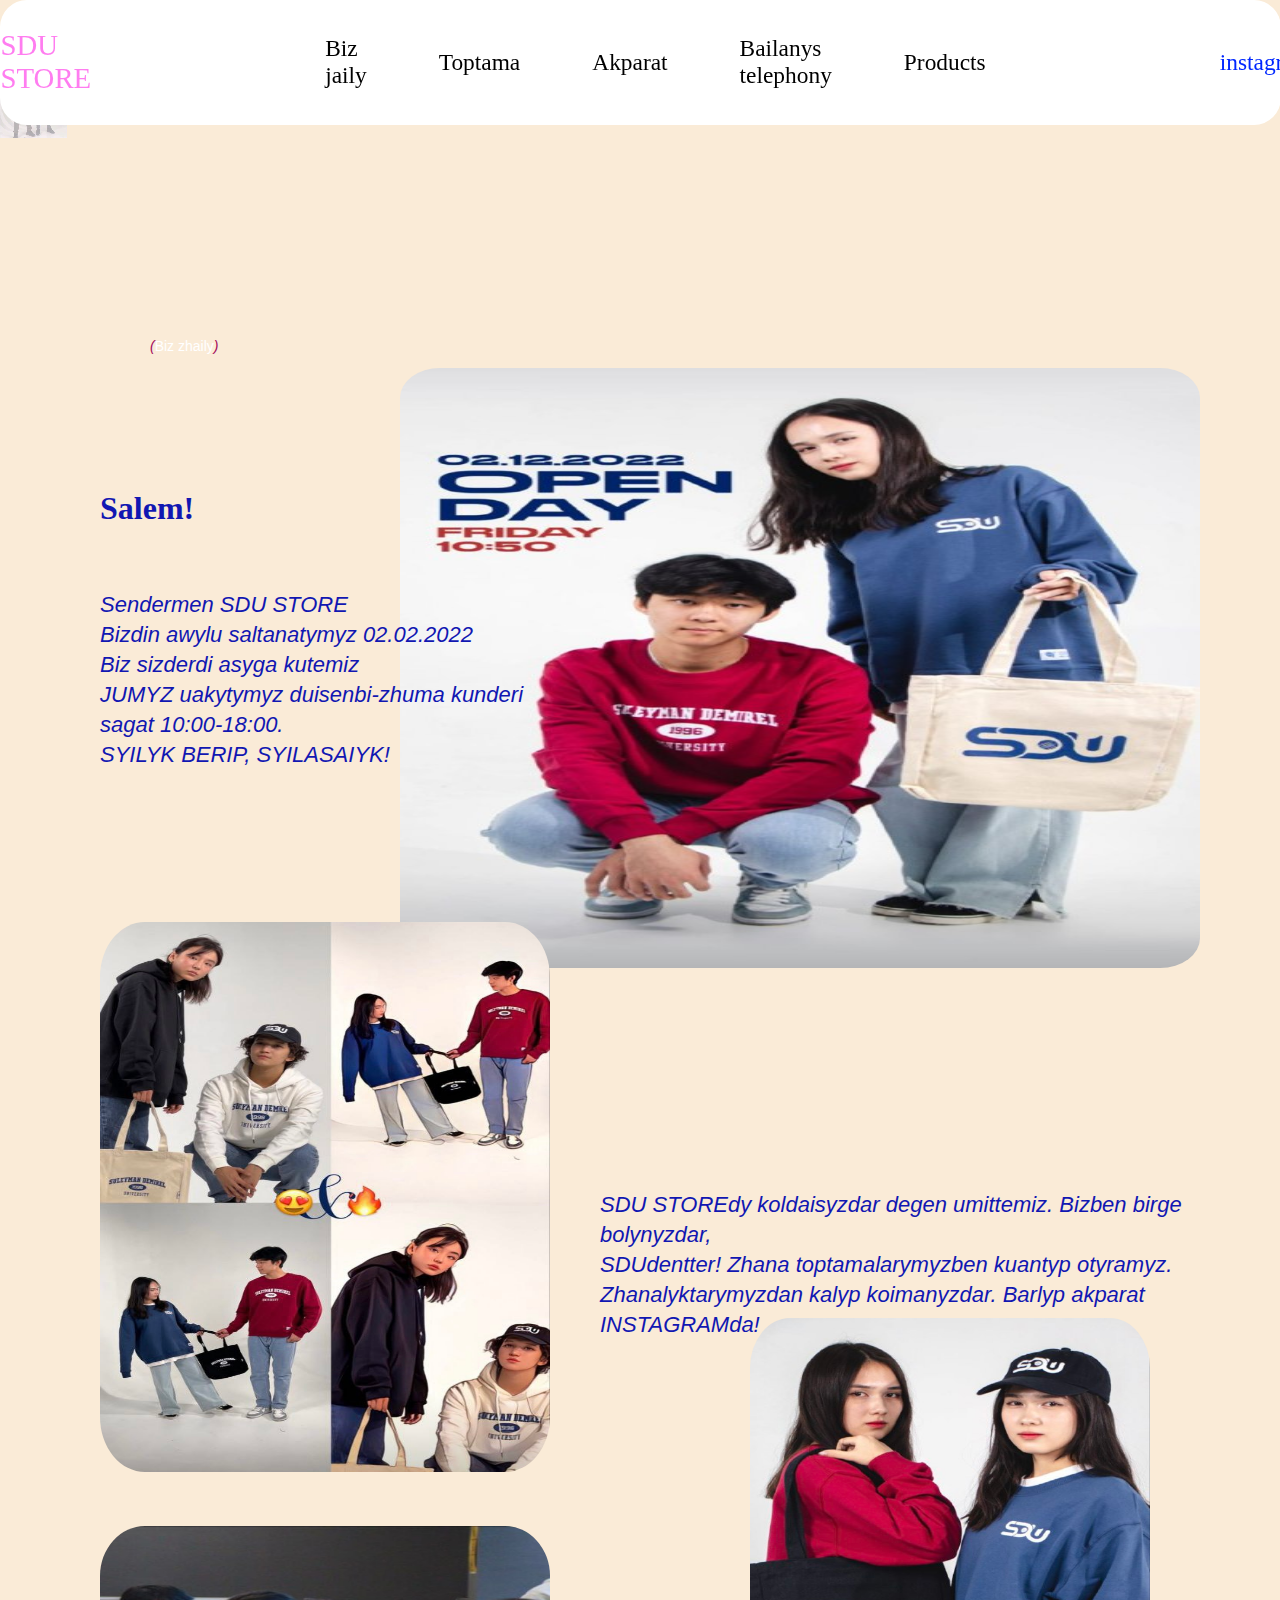
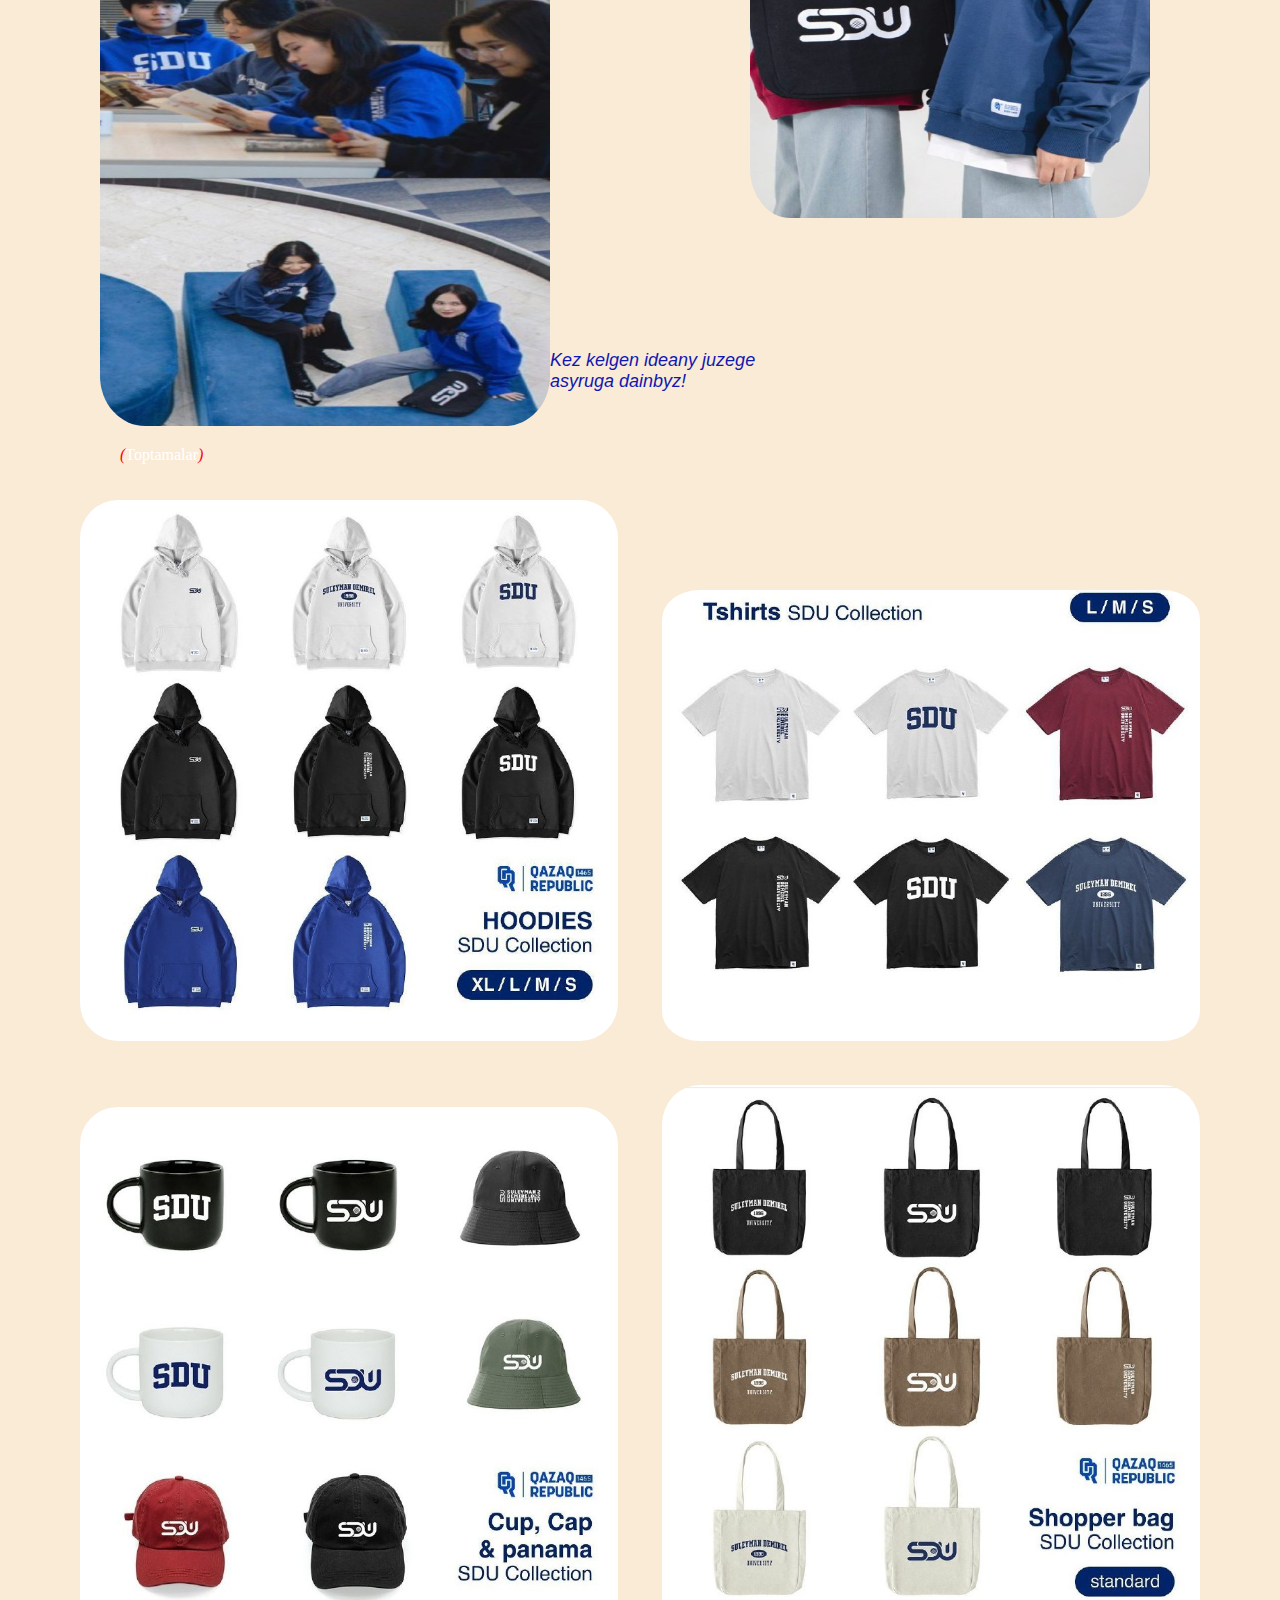
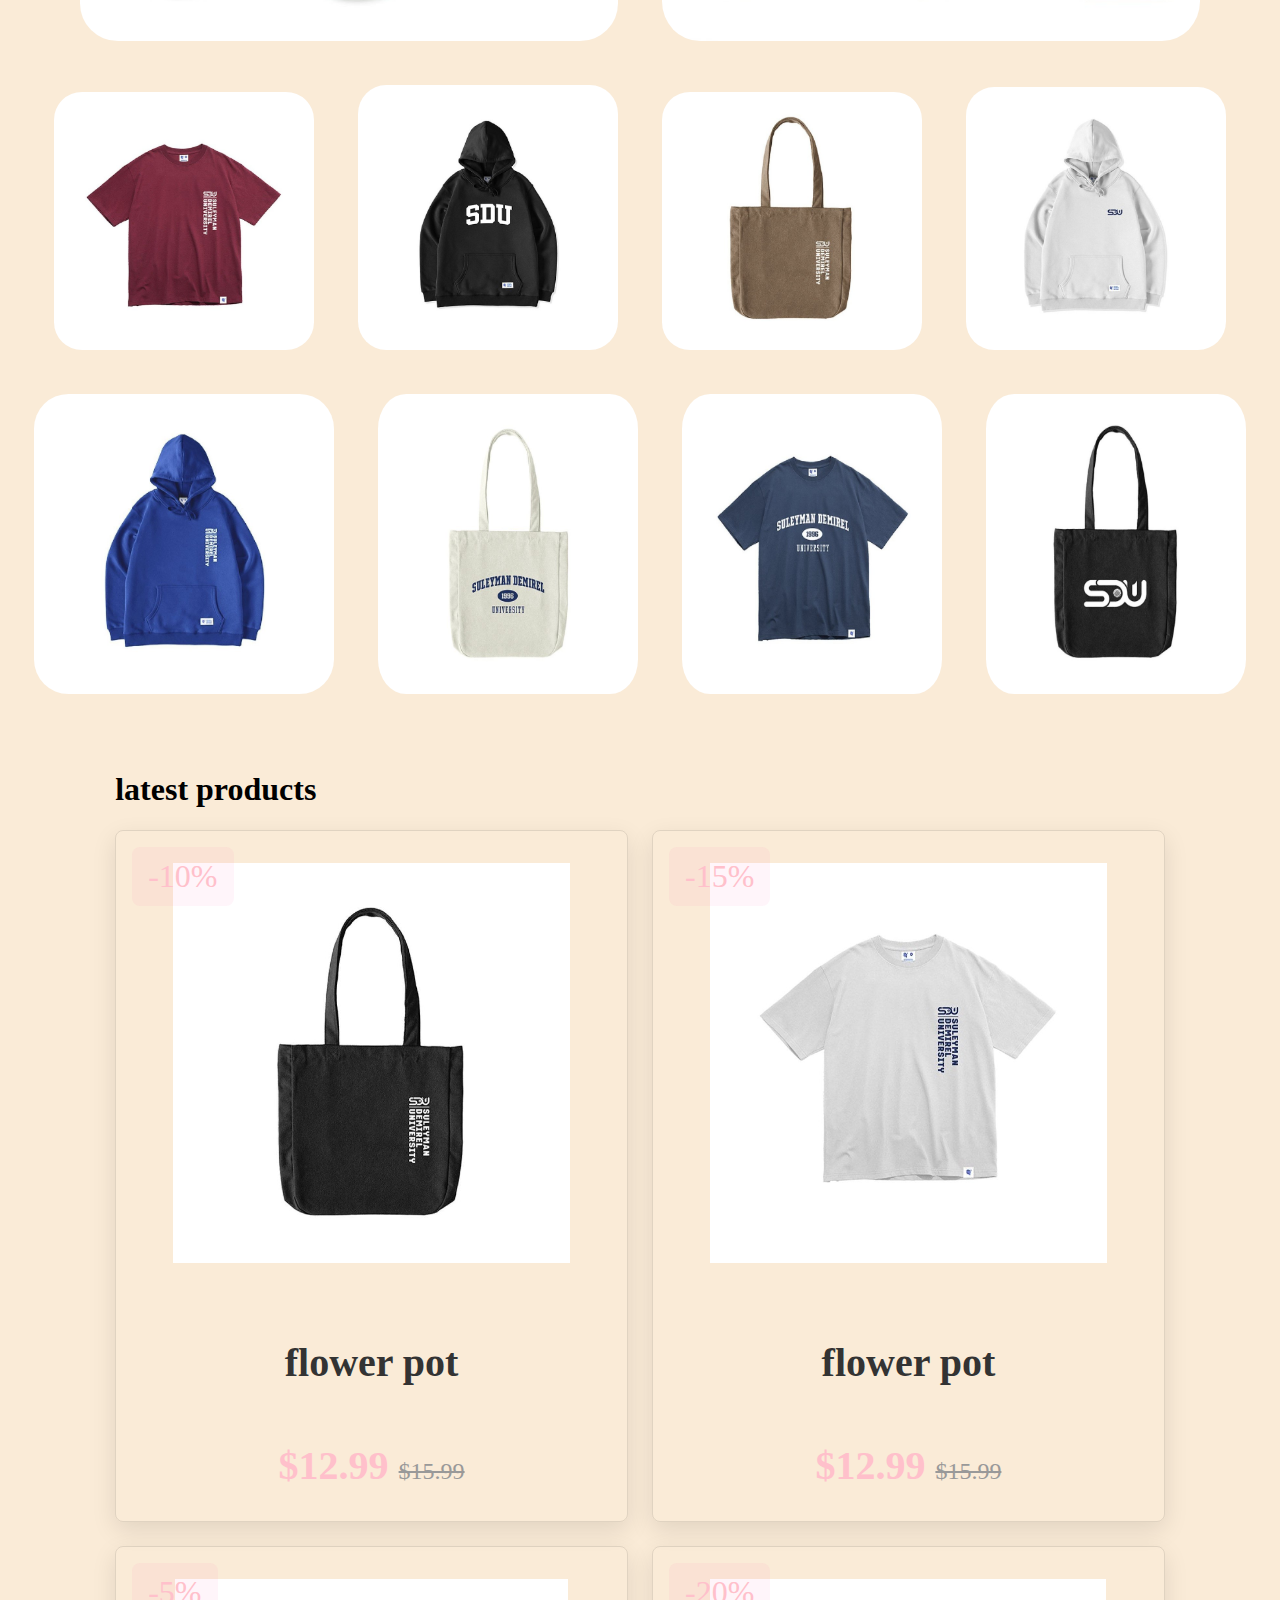
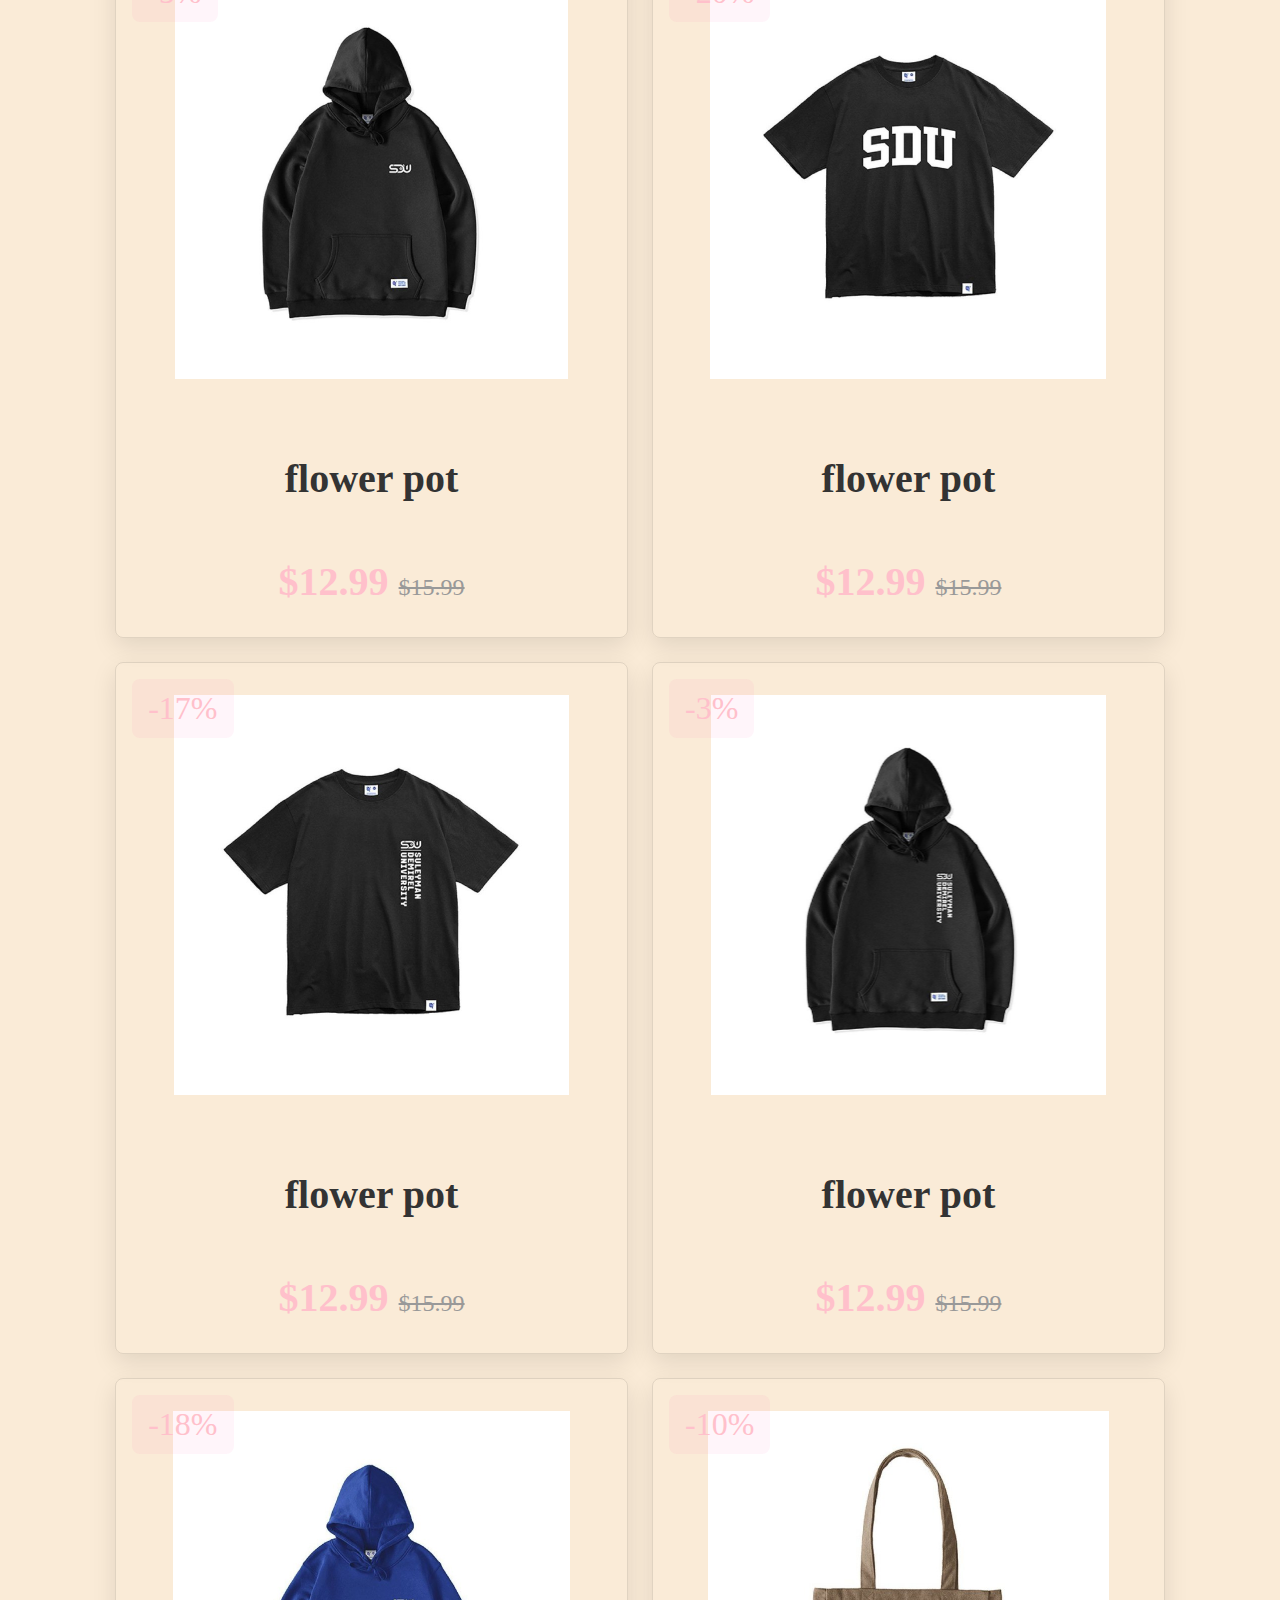
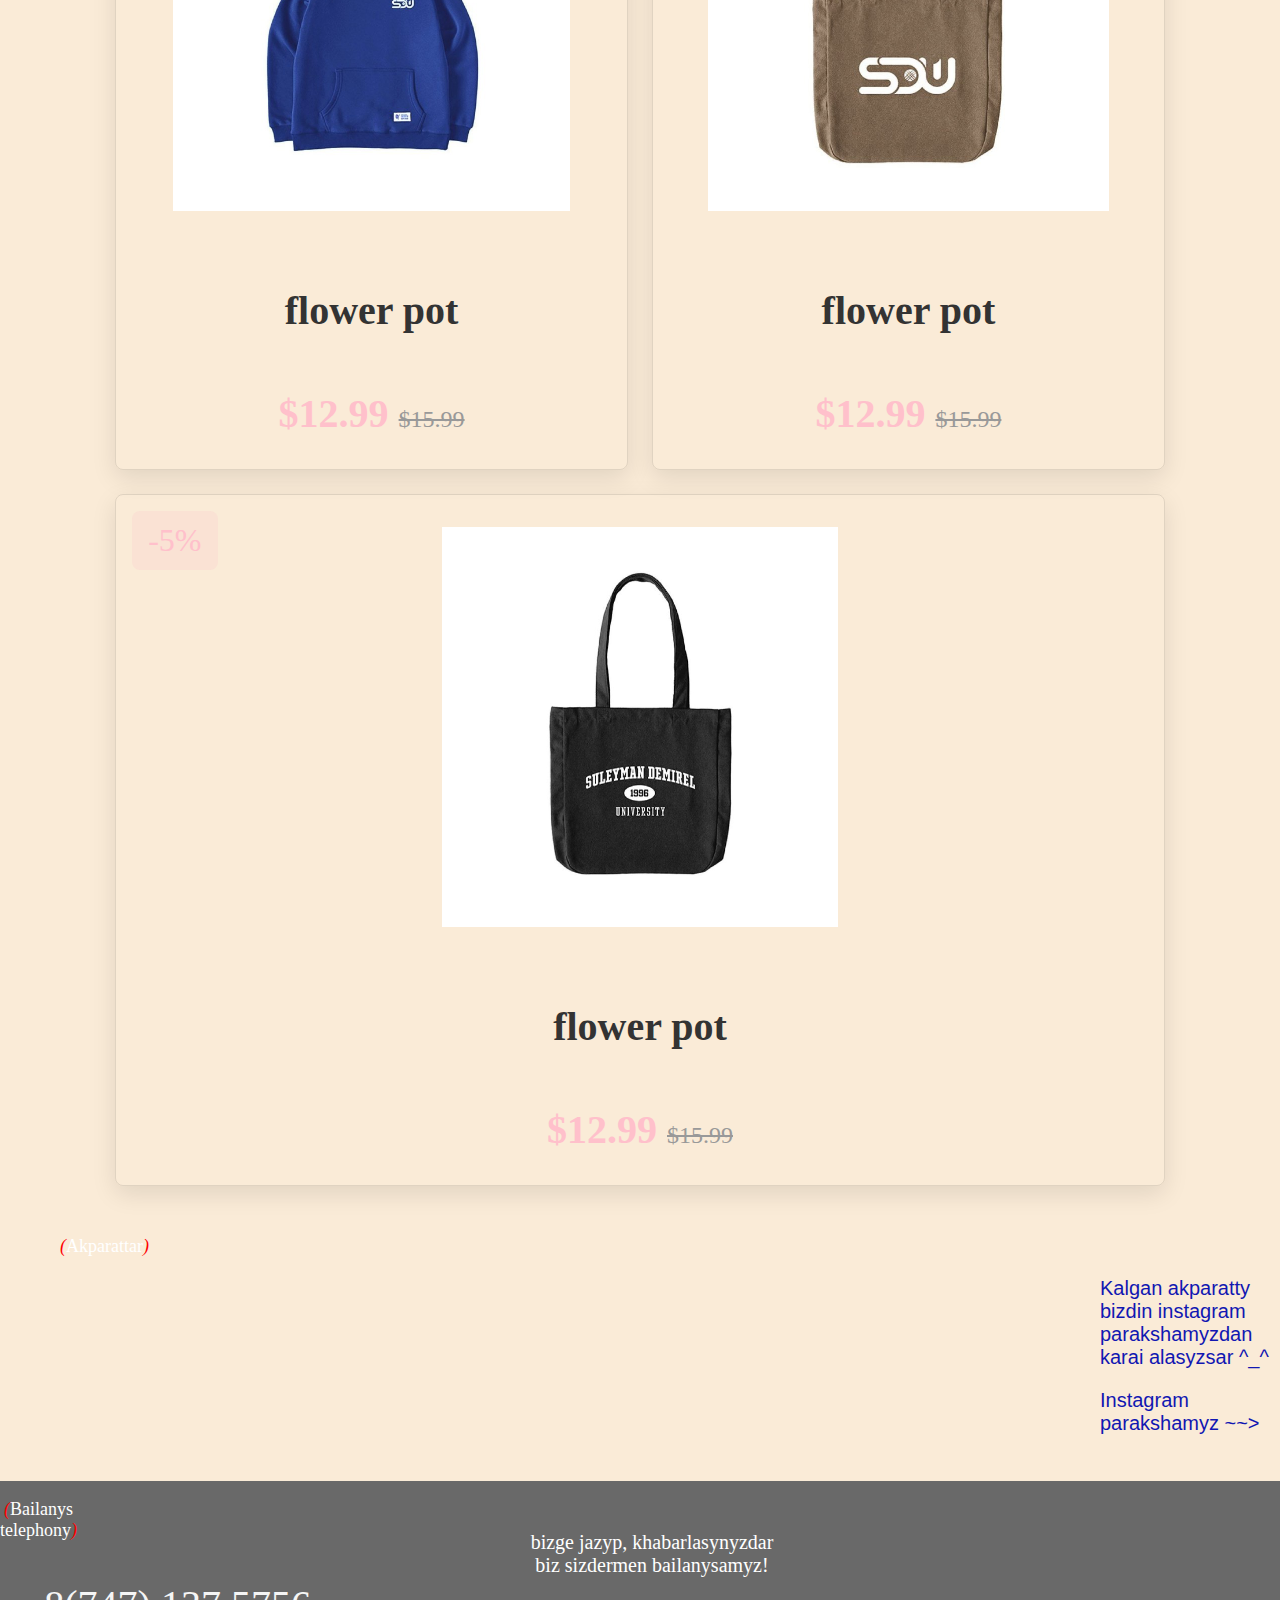
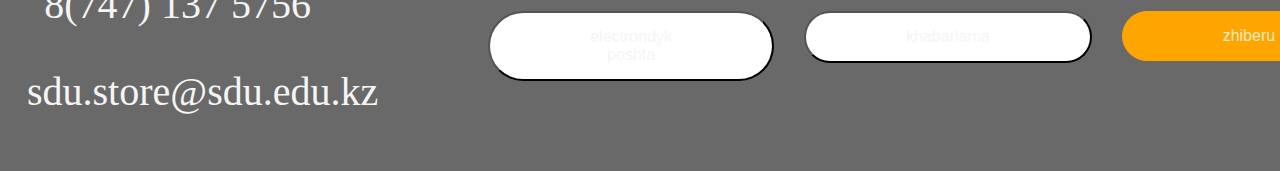
==== commit 1f3e44f6: "new1" ====
--- a/final-project/index.html
+++ b/final-project/index.html
@@ -8,9 +8,6 @@
     <link rel="stylesheet" href="style.css">
 </head>
 <body>
-
-
-
 <div class="header">
     <div class="header_section">
         <div class="header_aline headerButton"><a href="https://www.instagram.com/sdu.store/"><p><font color=#ff7df0>SDU STORE</font></p></a></div>
--- a/final-project/style.css
+++ b/final-project/style.css
@@ -13,7 +13,6 @@
 a{
     color:#000000;
     text-decoration: none;
-    /*header*/
 }
 .header{
     display: flex;
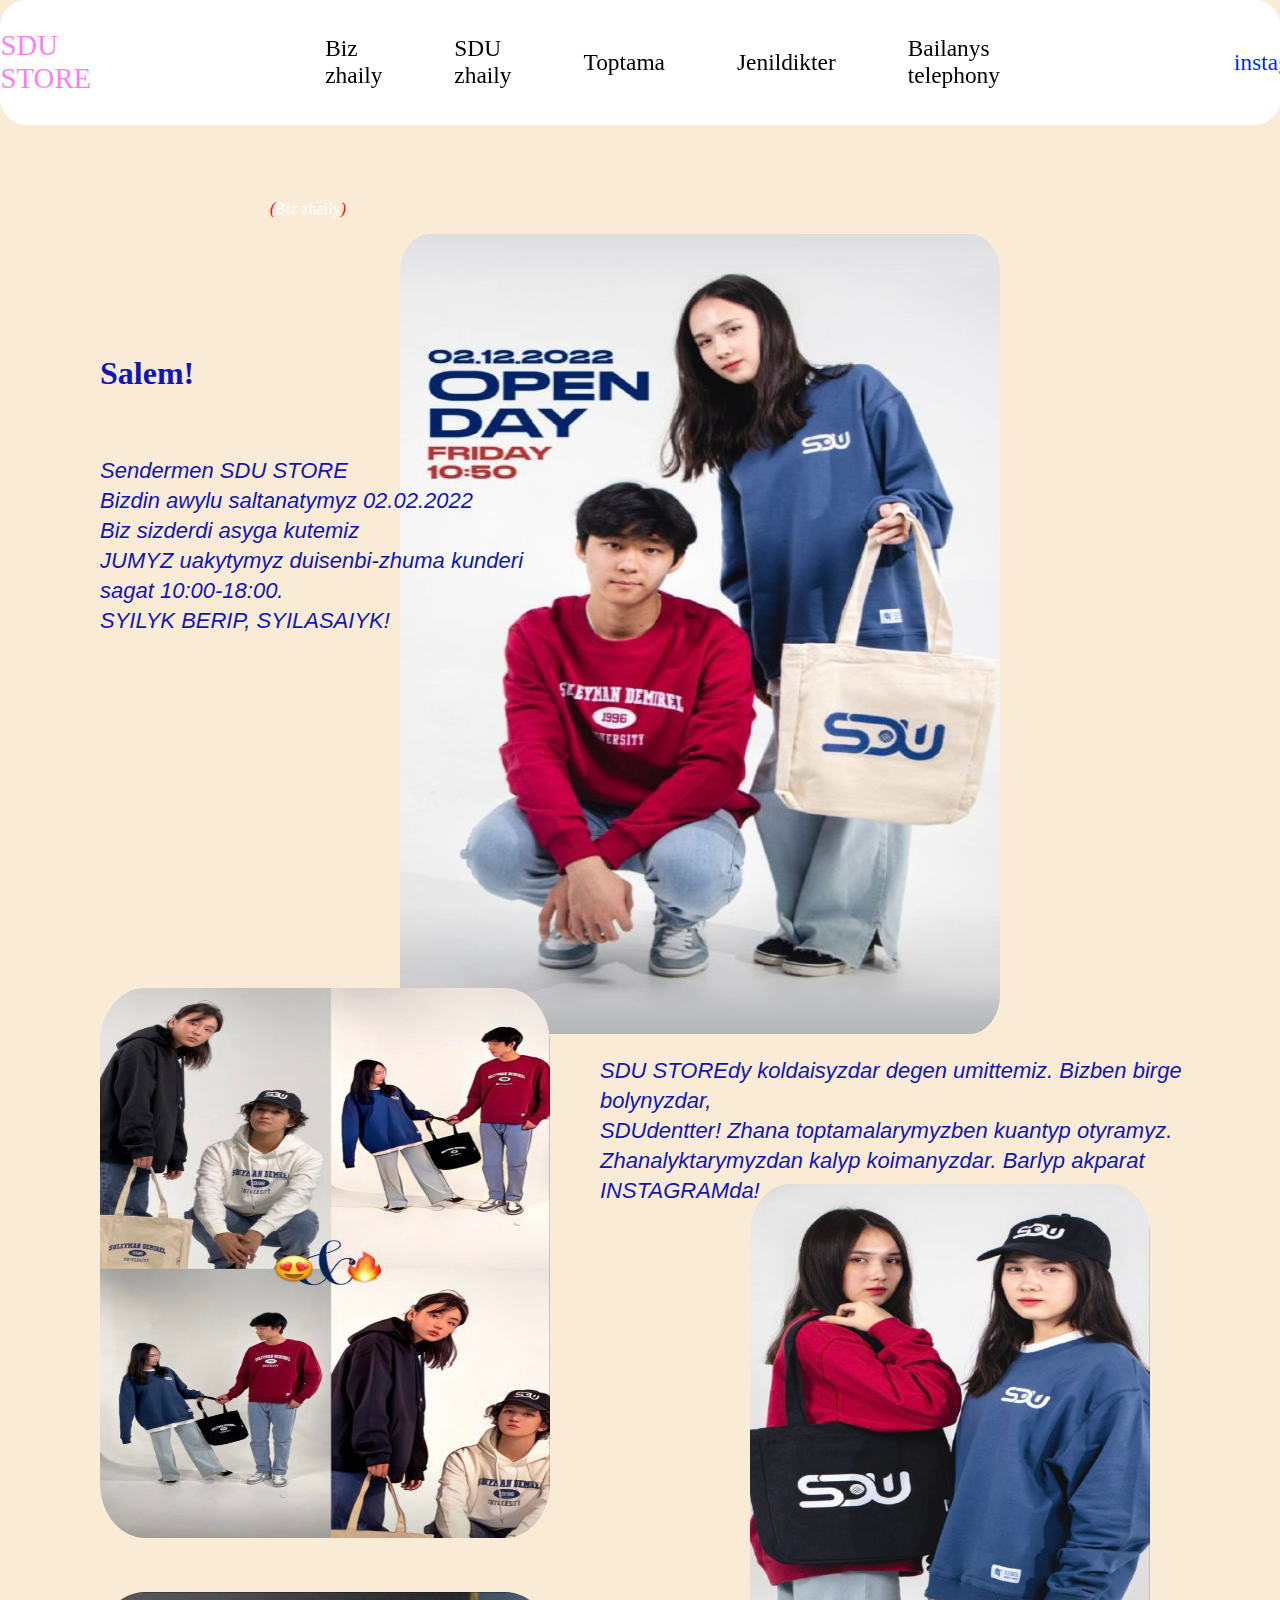
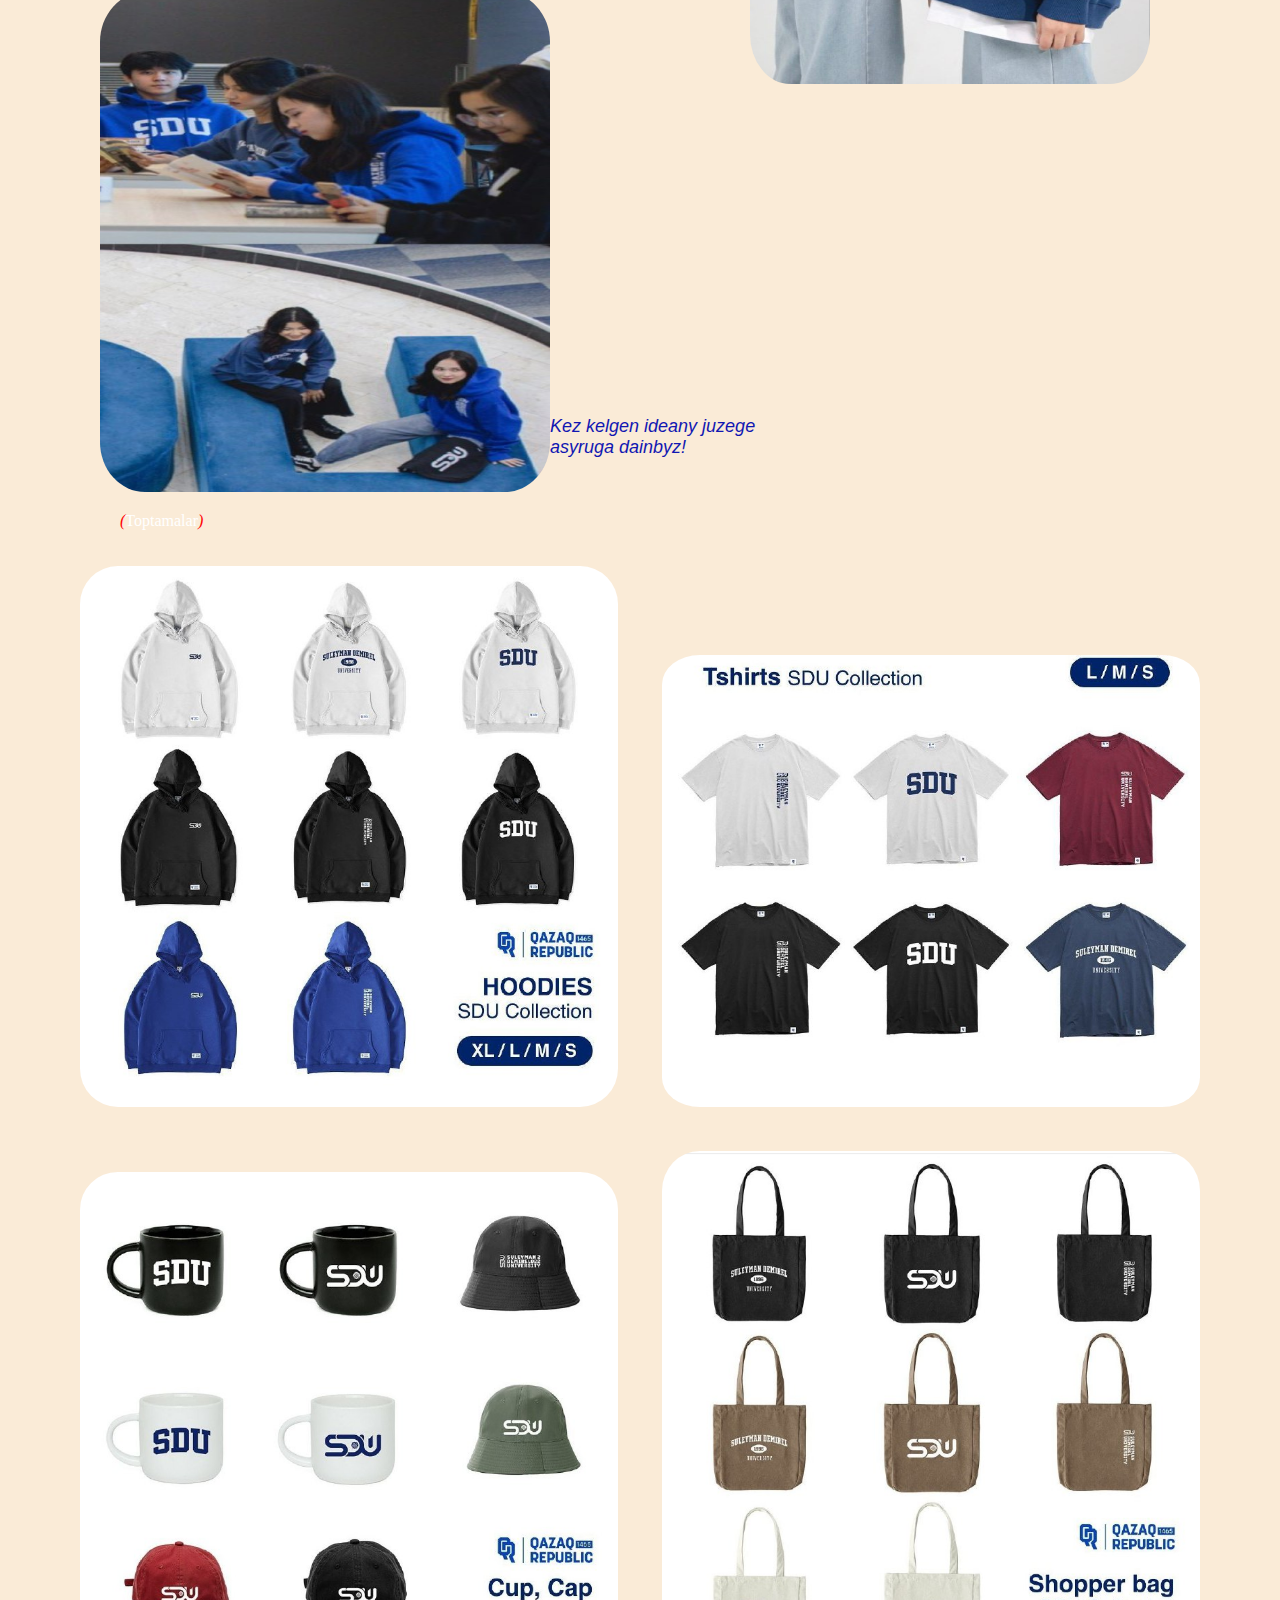
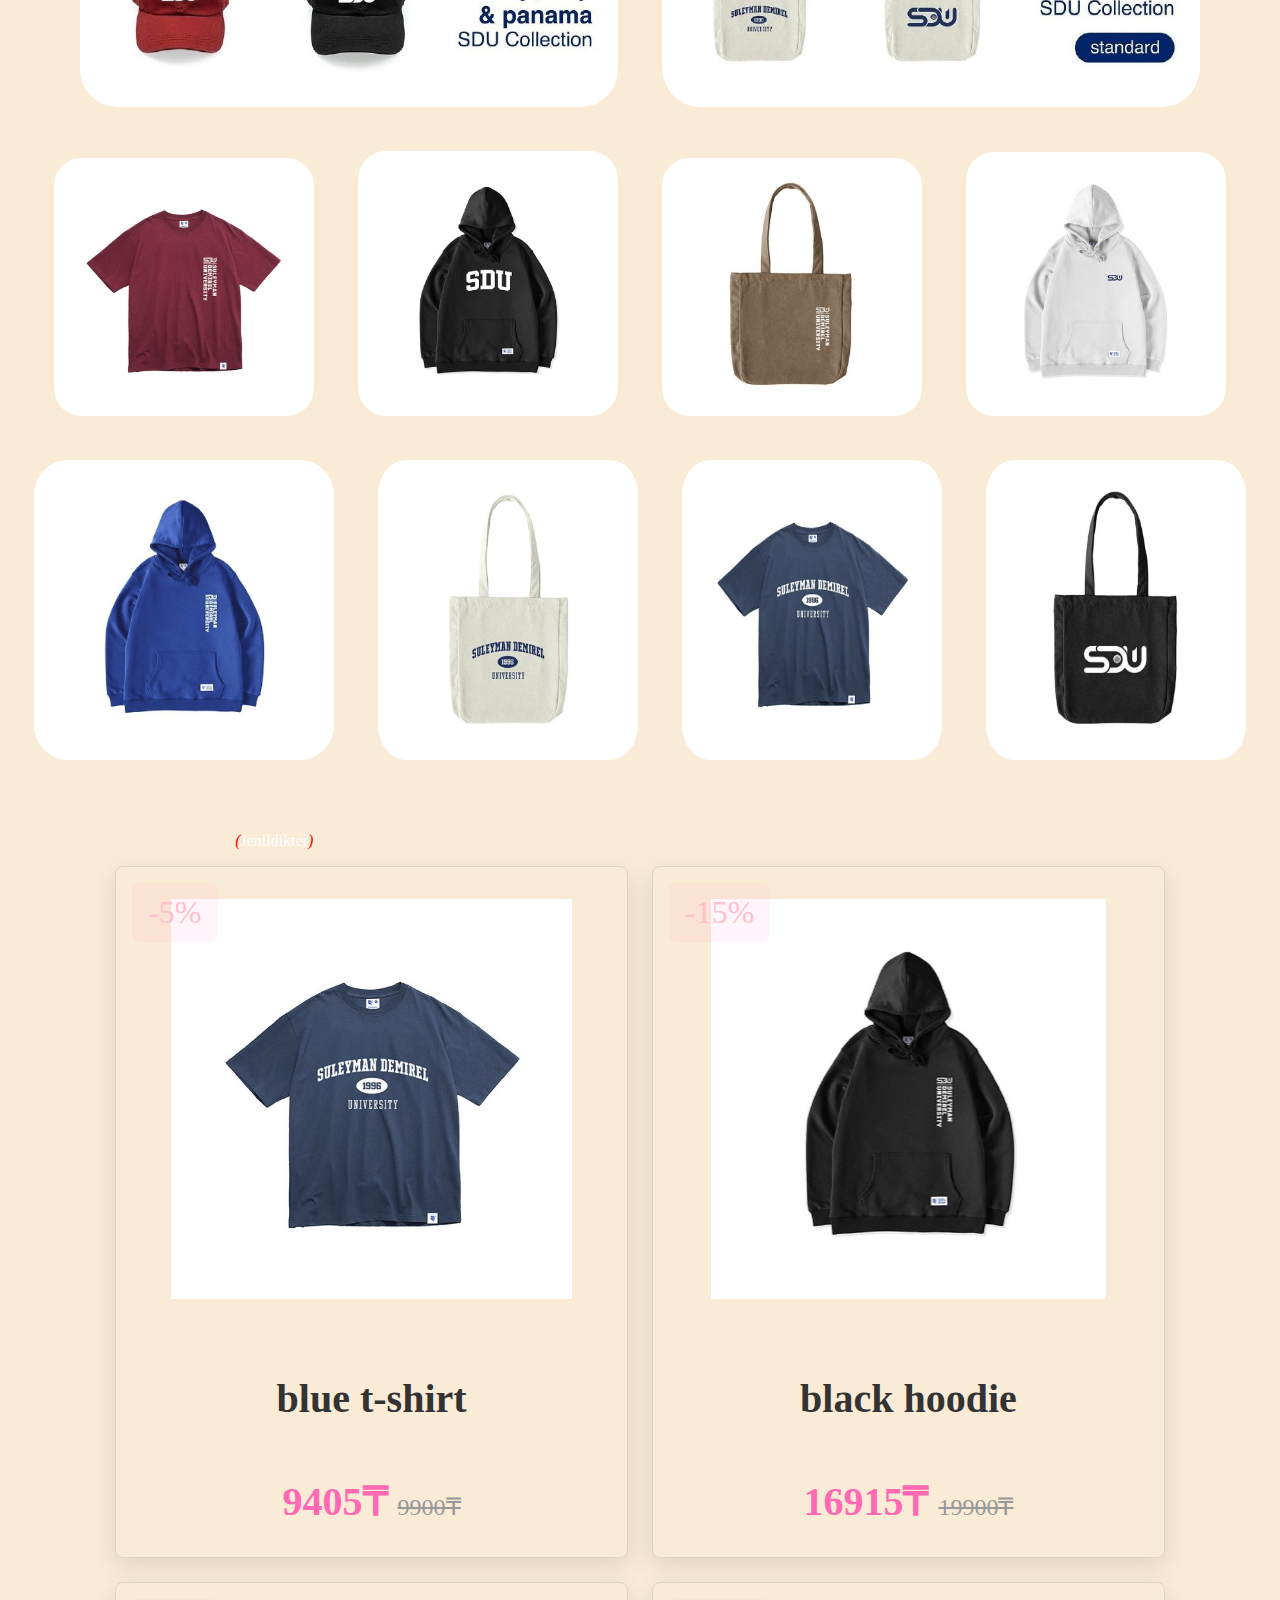
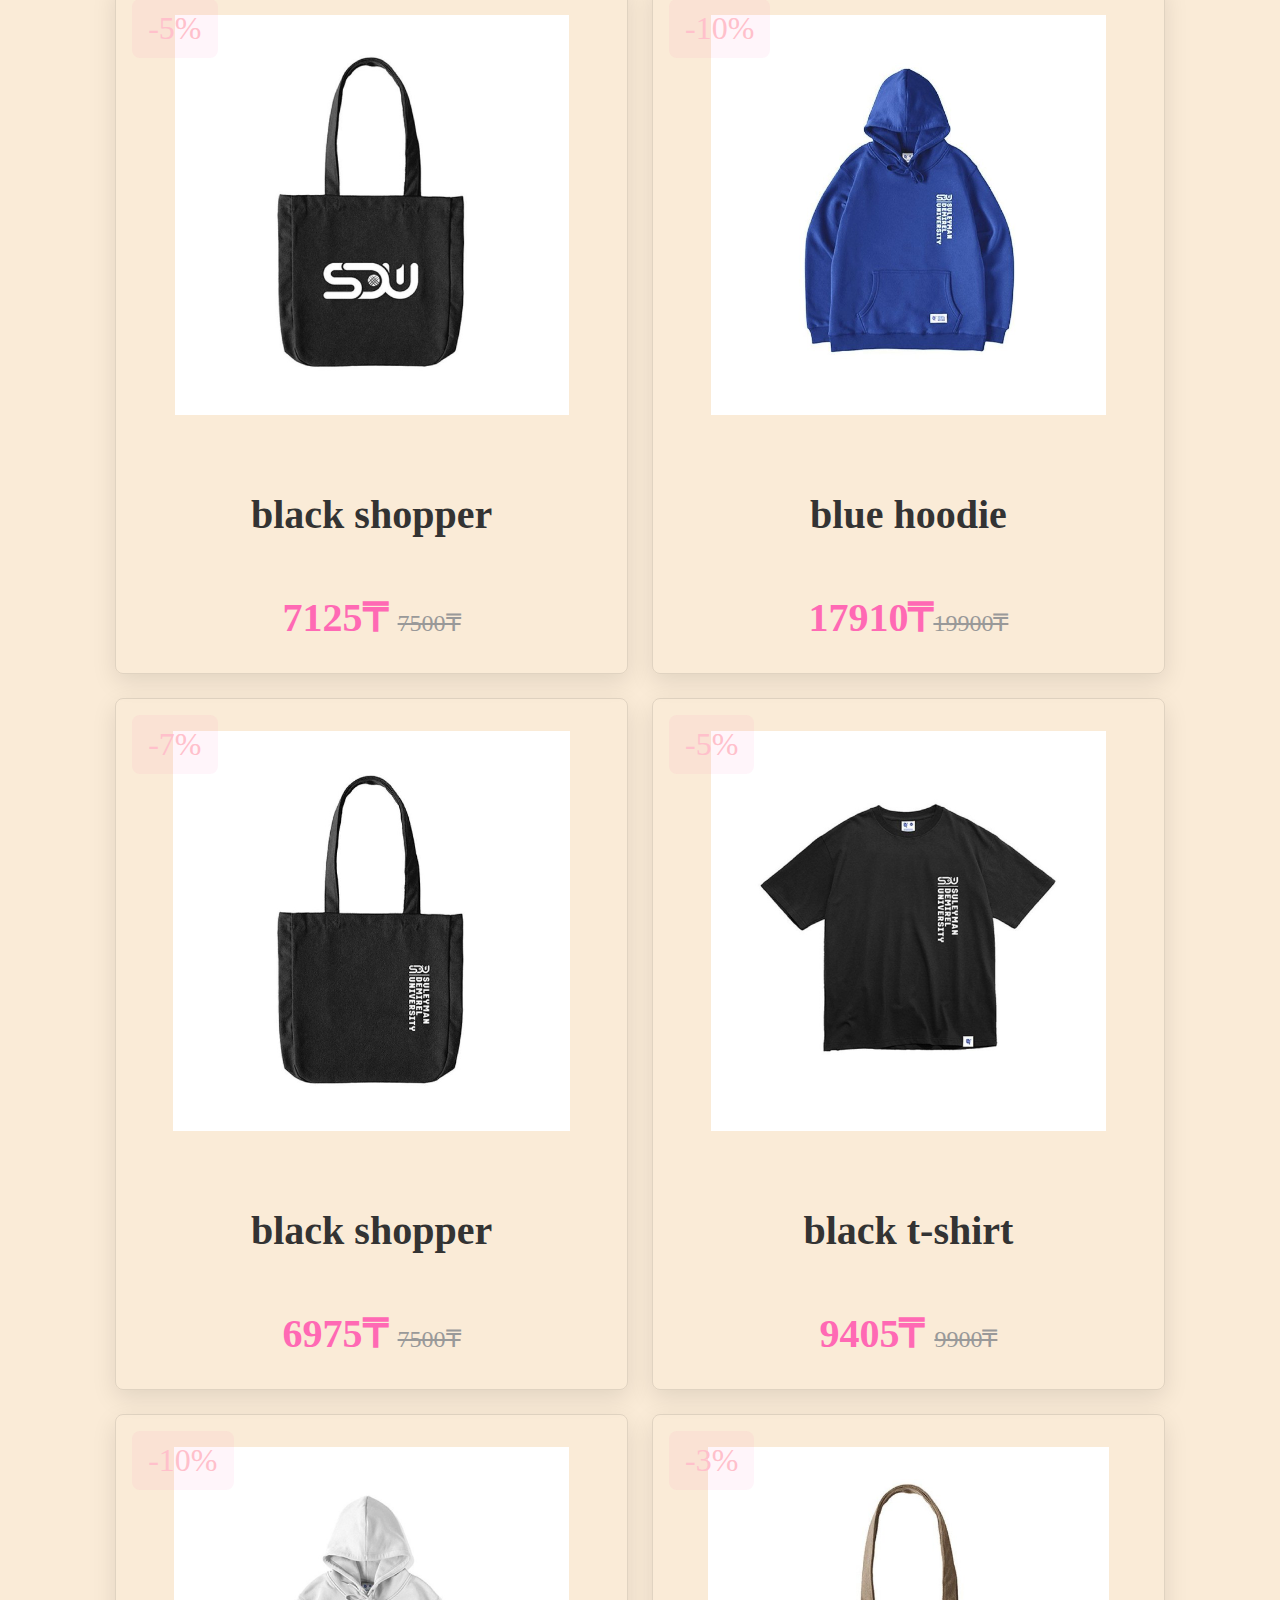
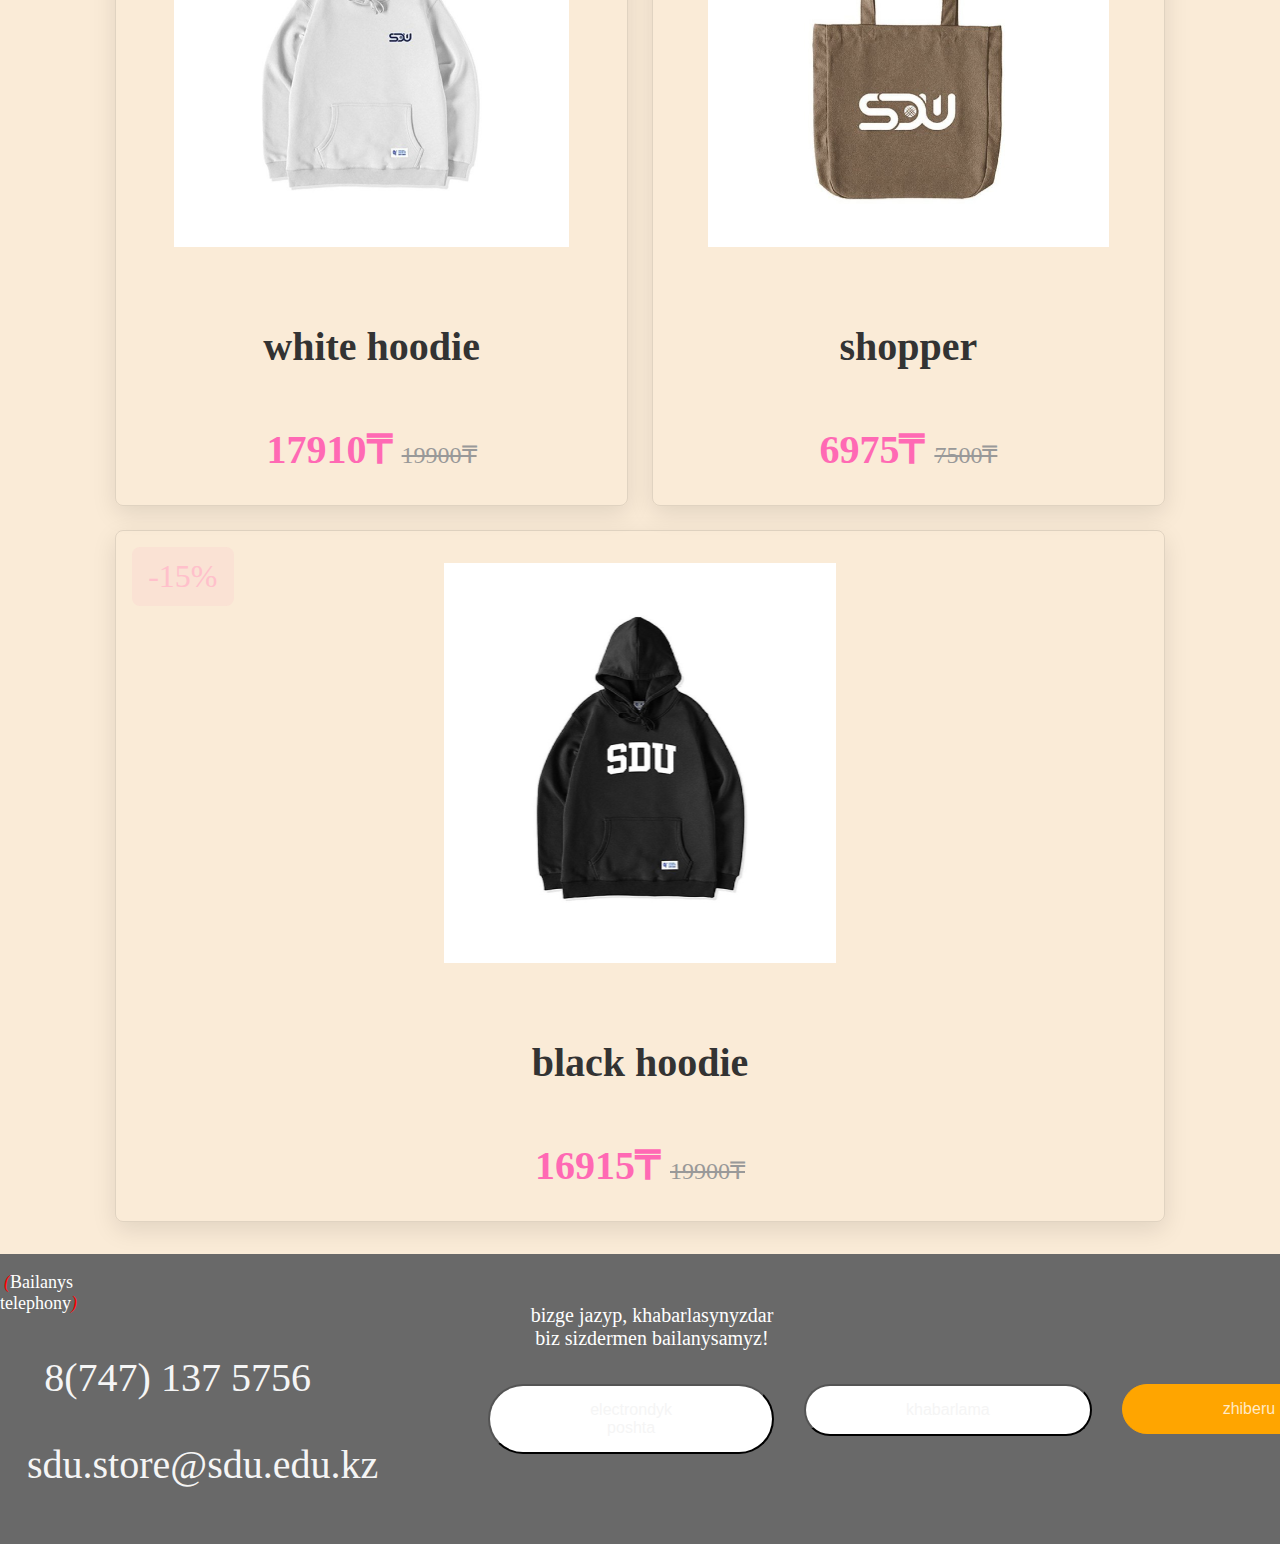
==== commit ec09cc4e: "biz zhaily, jenildikter" ====
--- a/final-project/index.html
+++ b/final-project/index.html
@@ -13,11 +13,12 @@
         <div class="header_aline headerButton"><a href="https://www.instagram.com/sdu.store/"><p><font color=#ff7df0>SDU STORE</font></p></a></div>
     </div>
     <div class="header_section">
-        <p class="header_item headerButton"><a class = "header-atem"href="#bizjaily">Biz jaily</a></p>
+        <p class="header_item headerButton"><a class = "header-atem"href="#bizjaily">Biz zhaily</a></p>
+        <p class="header_item headerButton"><a class = "header-atem"href="SDU_zhaily.html">SDU zhaily</a></p>
         <p class="header_item headerButton"><a class = "header-atem"href="#toptama">Toptama</a></p>
-        <p class="header_item headerButton"><a class = "header-atem"href="#akparat">Akparat</a></p>
+        <p class="header_item headerButton"><a class = "header-atem "href="#jenildikter">Jenildikter</a></p>
         <p class="header_item headerButton"><a class = "header-atem"href="#bailanys">Bailanys telephony</a></p>
-        <p class="header_item headerButton"><a class = "header-atem "href="#product">Products</a></p>
+
     </div>
     <div class="header_section">
         <div class="header_aline2 headerButton"><a href="https://www.instagram.com/sdu.store/"><p><font color=#0027ff>instagram➞</font><p></a></div>
@@ -25,23 +26,9 @@
 </div>
 
 
-
-<div class="video">
-    <video autoplay loop muted class="back-video">
-        <source src="video.mp4" type="video/mp4">
-
-
-
-
-    </video>
-</div>
-
-
 <div>
-    <p  id="bizjaily" style="color:white; font-size: 14px; font-family: 'Raleway',Arial,sans-serif;"><i style="color:#a10759;">(</i>Biz zhaily<i style="color:#a10759;">)</i></p>
-</div>
-
-
+    <p  id="bizjaily" style="color:#fff;"><i style="color:red; margin-left: 120px;">(</i>Biz zhaily<i style="color:red;">)</i></p>
+</div>
 <div class="position">
     <img class="photo" src="openday.jpeg" alt="My Photo">
     <h1 class="salem" style="color:rgb(17, 23, 178);">Salem!</h1>
@@ -97,151 +84,153 @@
 
 <section class="products" id="products">
 
-    <h1 class="heading"> latest <span>products</span> </h1>
+    <div>
+        <p  id="jenildikter" style="color:#fff;"><i style="color:red; margin-left: 120px;">(</i>Jenildikter<i style="color:red;">)</i></p>
+    </div>
 
     <div class="box-container">
 
         <div class="box">
+            <span class="discount">-5%</span>
+            <div class="image">
+                <img src="f2.jpeg" alt="">
+                <div class="icons">
+                    <a href="#" class="fas fa-heart"></a>
+                    <a href="#" class="cart-btn">satyp alu</a>
+                    <a href="#" class="fas fa-share"></a>
+                </div>
+            </div>
+            <div class="content">
+                <h3>blue t-shirt</h3>
+                <div class="price"> 9405₸ <span>9900₸</span> </div>
+            </div>
+        </div>
+
+        <div class="box">
+            <span class="discount">-15%</span>
+            <div class="image">
+                <img src="hd5.jpeg" alt="">
+                <div class="icons">
+                    <a href="#" class="fas fa-heart"></a>
+                    <a href="#" class="cart-btn">satyp alu</a>
+                    <a href="#" class="fas fa-share"></a>
+                </div>
+            </div>
+            <div class="content">
+                <h3>black hoodie</h3>
+                <div class="price"> 16915₸ <span>19900₸</span> </div>
+            </div>
+        </div>
+
+        <div class="box">
+            <span class="discount">-5%</span>
+            <div class="image">
+                <img src="sh4.jpeg" alt="">
+                <div class="icons">
+                    <a href="#" class="fas fa-heart"></a>
+                    <a href="#" class="cart-btn">satyp alu</a>
+                    <a href="#" class="fas fa-share"></a>
+                </div>
+            </div>
+            <div class="content">
+                <h3>black shopper</h3>
+                <div class="price"> 7125₸ <span>7500₸</span> </div>
+            </div>
+        </div>
+
+        <div class="box">
             <span class="discount">-10%</span>
             <div class="image">
+                <img src="hd3.jpeg" alt="">
+                <div class="icons">
+                    <a href="#" class="fas fa-heart"></a>
+                    <a href="#" class="cart-btn">satyp alu</a>
+                    <a href="#" class="fas fa-share"></a>
+                </div>
+            </div>
+            <div class="content">
+                <h3>blue hoodie</h3>
+                <div class="price"> 17910₸<span>19900₸</span> </div>
+            </div>
+        </div>
+
+        <div class="box">
+            <span class="discount">-7%</span>
+            <div class="image">
                 <img src="sh2.jpeg" alt="">
                 <div class="icons">
                     <a href="#" class="fas fa-heart"></a>
-                    <a href="#" class="cart-btn">add to cart</a>
-                    <a href="#" class="fas fa-share"></a>
-                </div>
-            </div>
-            <div class="content">
-                <h3>flower pot</h3>
-                <div class="price"> $12.99 <span>$15.99</span> </div>
+                    <a href="#" class="cart-btn">satyp alu</a>
+                    <a href="#" class="fas fa-share"></a>
+                </div>
+            </div>
+            <div class="content">
+                <h3>black shopper</h3>
+                <div class="price"> 6975₸ <span>7500₸</span> </div>
+            </div>
+        </div>
+
+        <div class="box">
+            <span class="discount">-5%</span>
+            <div class="image">
+                <img src="f6.jpeg" alt="">
+                <div class="icons">
+                    <a href="#" class="fas fa-heart"></a>
+                    <a href="#" class="cart-btn">satyp alu</a>
+                    <a href="#" class="fas fa-share"></a>
+                </div>
+            </div>
+            <div class="content">
+                <h3>black t-shirt</h3>
+                <div class="price"> 9405₸ <span>9900₸</span> </div>
+            </div>
+        </div>
+
+        <div class="box">
+            <span class="discount">-10%</span>
+            <div class="image">
+                <img src="hd7.jpeg" alt="">
+                <div class="icons">
+                    <a href="#" class="fas fa-heart"></a>
+                    <a href="#" class="cart-btn">satyp alu</a>
+                    <a href="#" class="fas fa-share"></a>
+                </div>
+            </div>
+            <div class="content">
+                <h3>white hoodie</h3>
+                <div class="price"> 17910₸ <span>19900₸</span> </div>
+            </div>
+        </div>
+
+        <div class="box">
+            <span class="discount">-3%</span>
+            <div class="image">
+                <img src="sh5.jpeg" alt="">
+                <div class="icons">
+                    <a href="#" class="fas fa-heart"></a>
+                    <a href="#" class="cart-btn">satyp alu</a>
+                    <a href="#" class="fas fa-share"></a>
+                </div>
+            </div>
+            <div class="content">
+                <h3>shopper</h3>
+                <div class="price"> 6975₸ <span>7500₸</span> </div>
             </div>
         </div>
 
         <div class="box">
             <span class="discount">-15%</span>
             <div class="image">
-                <img src="f5.jpeg" alt="">
-                <div class="icons">
-                    <a href="#" class="fas fa-heart"></a>
-                    <a href="#" class="cart-btn">add to cart</a>
-                    <a href="#" class="fas fa-share"></a>
-                </div>
-            </div>
-            <div class="content">
-                <h3>flower pot</h3>
-                <div class="price"> $12.99 <span>$15.99</span> </div>
-            </div>
-        </div>
-
-        <div class="box">
-            <span class="discount">-5%</span>
-            <div class="image">
-                <img src="hd8.jpeg" alt="">
-                <div class="icons">
-                    <a href="#" class="fas fa-heart"></a>
-                    <a href="#" class="cart-btn">add to cart</a>
-                    <a href="#" class="fas fa-share"></a>
-                </div>
-            </div>
-            <div class="content">
-                <h3>flower pot</h3>
-                <div class="price"> $12.99 <span>$15.99</span> </div>
-            </div>
-        </div>
-
-        <div class="box">
-            <span class="discount">-20%</span>
-            <div class="image">
-                <img src="f3.jpeg" alt="">
-                <div class="icons">
-                    <a href="#" class="fas fa-heart"></a>
-                    <a href="#" class="cart-btn">add to cart</a>
-                    <a href="#" class="fas fa-share"></a>
-                </div>
-            </div>
-            <div class="content">
-                <h3>flower pot</h3>
-                <div class="price"> $12.99 <span>$15.99</span> </div>
-            </div>
-        </div>
-
-        <div class="box">
-            <span class="discount">-17%</span>
-            <div class="image">
-                <img src="f6.jpeg" alt="">
-                <div class="icons">
-                    <a href="#" class="fas fa-heart"></a>
-                    <a href="#" class="cart-btn">add to cart</a>
-                    <a href="#" class="fas fa-share"></a>
-                </div>
-            </div>
-            <div class="content">
-                <h3>flower pot</h3>
-                <div class="price"> $12.99 <span>$15.99</span> </div>
-            </div>
-        </div>
-
-        <div class="box">
-            <span class="discount">-3%</span>
-            <div class="image">
-                <img src="hd5.jpeg" alt="">
-                <div class="icons">
-                    <a href="#" class="fas fa-heart"></a>
-                    <a href="#" class="cart-btn">add to cart</a>
-                    <a href="#" class="fas fa-share"></a>
-                </div>
-            </div>
-            <div class="content">
-                <h3>flower pot</h3>
-                <div class="price"> $12.99 <span>$15.99</span> </div>
-            </div>
-        </div>
-
-        <div class="box">
-            <span class="discount">-18%</span>
-            <div class="image">
-                <img src="hd9.jpeg" alt="">
-                <div class="icons">
-                    <a href="#" class="fas fa-heart"></a>
-                    <a href="#" class="cart-btn">add to cart</a>
-                    <a href="#" class="fas fa-share"></a>
-                </div>
-            </div>
-            <div class="content">
-                <h3>flower pot</h3>
-                <div class="price"> $12.99 <span>$15.99</span> </div>
-            </div>
-        </div>
-
-        <div class="box">
-            <span class="discount">-10%</span>
-            <div class="image">
-                <img src="sh5.jpeg" alt="">
-                <div class="icons">
-                    <a href="#" class="fas fa-heart"></a>
-                    <a href="#" class="cart-btn">add to cart</a>
-                    <a href="#" class="fas fa-share"></a>
-                </div>
-            </div>
-            <div class="content">
-                <h3>flower pot</h3>
-                <div class="price"> $12.99 <span>$15.99</span> </div>
-            </div>
-        </div>
-
-        <div class="box">
-            <span class="discount">-5%</span>
-            <div class="image">
-                <img src="sh7.jpeg" alt="">
-                <div class="icons">
-                    <a href="#" class="fas fa-heart"></a>
-                    <a href="#" class="cart-btn">add to cart</a>
-                    <a href="#" class="fas fa-share"></a>
-                </div>
-            </div>
-            <div class="content">
-                <h3>flower pot</h3>
-                <div class="price"> $12.99 <span>$15.99</span> </div>
+                <img src="hd2.jpeg" alt="">
+                <div class="icons">
+                    <a href="#" class="fas fa-heart"></a>
+                    <a href="#" class="cart-btn">satyp alu</a>
+                    <a href="#" class="fas fa-share"></a>
+                </div>
+            </div>
+            <div class="content">
+                <h3>black hoodie</h3>
+                <div class="price"> 16915₸ <span>19900₸</span> </div>
             </div>
         </div>
 
@@ -249,15 +238,6 @@
 
 </section>
 
-<div class="port">
-    <p  id="akparat" style="color:#fff;"><i style="color:red;">(</i>Akparattar<i style="color:red;">)</i></p>
-</div>
-<div class="behance">
-    <p style="color:rgb(17, 23, 178)">Kalgan  akparatty bizdin instagram parakshamyzdan<br>karai alasyzsar ^_^</p>
-</div>
-<div class="text1">
-    <a style="color:rgb(17, 23, 178); text-decoration: none;" class="info" href="https://www.instagram.com/sdu.store/">Instagram parakshamyz ~~></a><br><br><br>
-</div>
 
 <footer>
     <div class = "lola">
--- a/final-project/style.css
+++ b/final-project/style.css
@@ -5,7 +5,6 @@
 
 
 }
-
 
 body{
     margin: 0 auto;
@@ -77,8 +76,8 @@
 
 .photo{
     margin-left: 400px;
-    width: 800px;
-    height: 600px;
+    width: 600px;
+    height: 800px;
     border-radius: 5%;
 }
 .position{
@@ -366,7 +365,7 @@
 
 .products .box-container .box .content .price{
     font-size: 2.5rem;
-    color:pink;
+    color: hotpink;
     font-weight: bolder;
     padding-top: 1rem;
 }
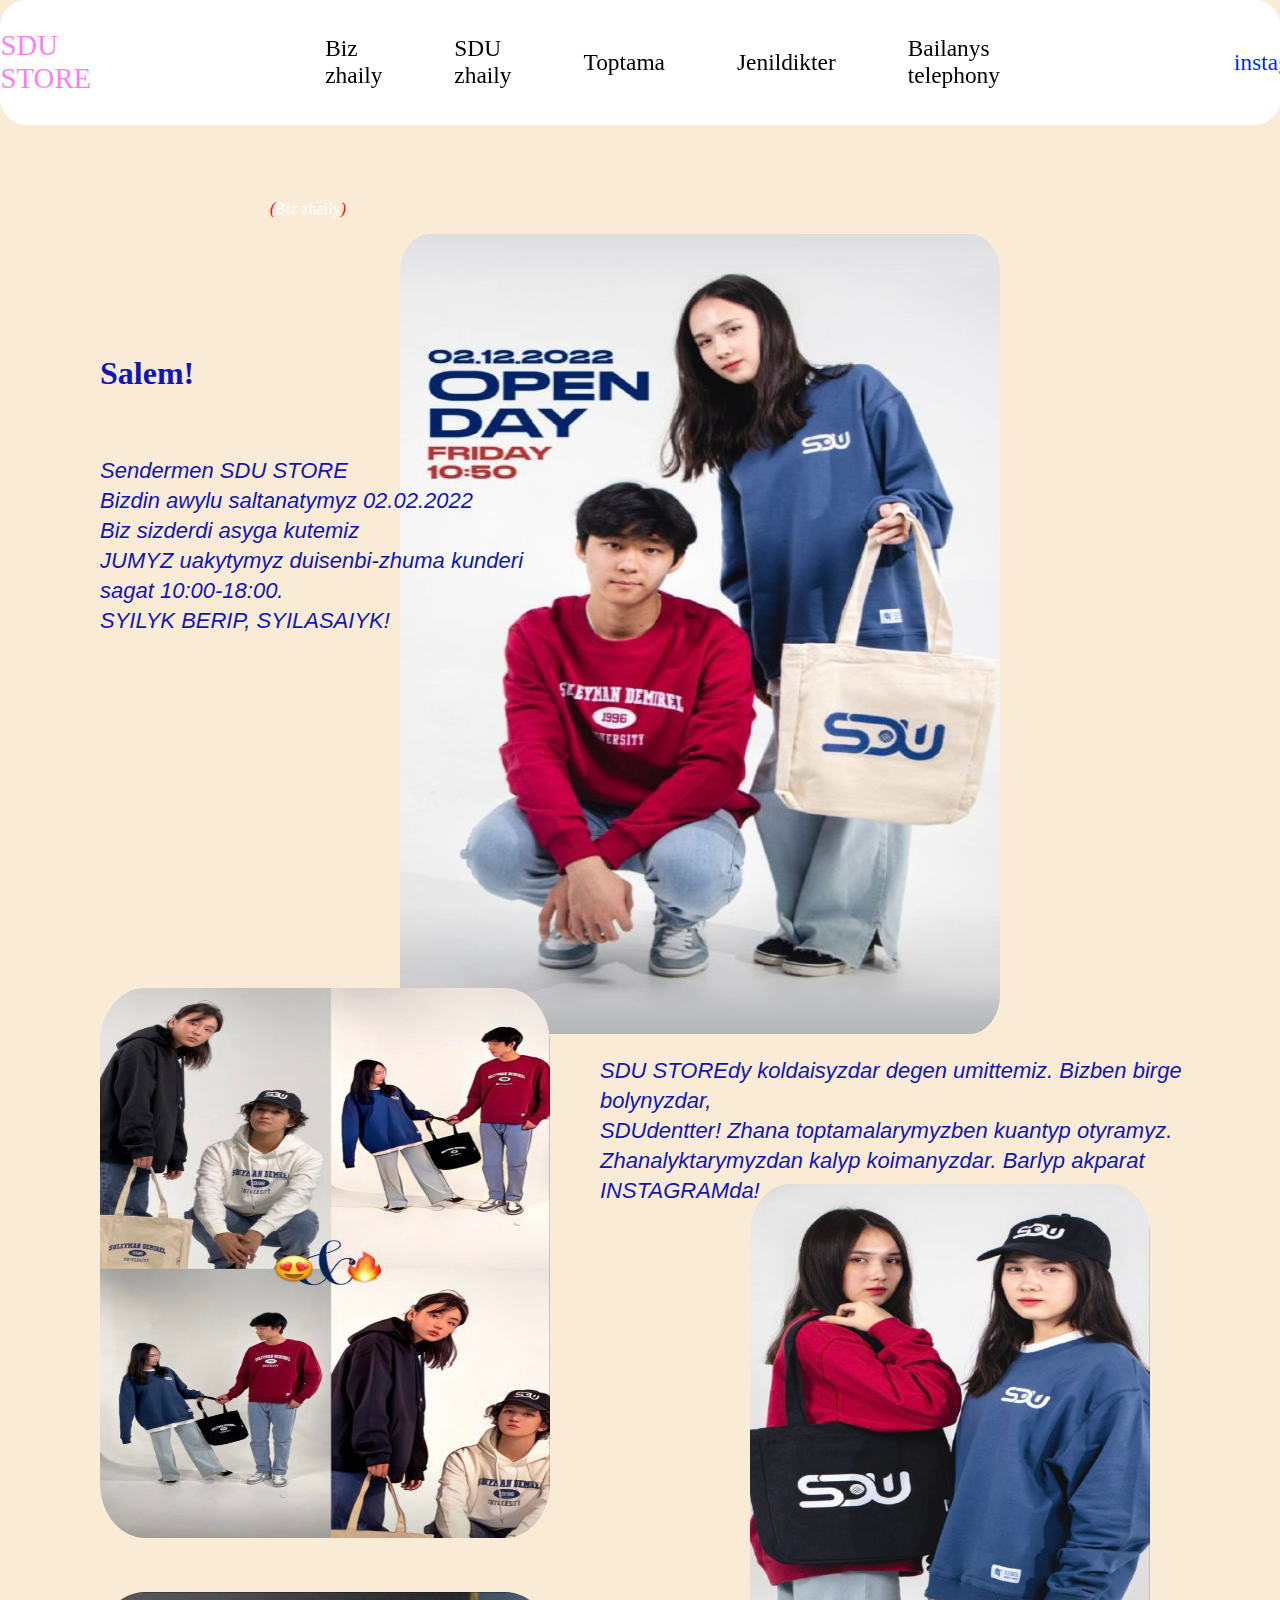
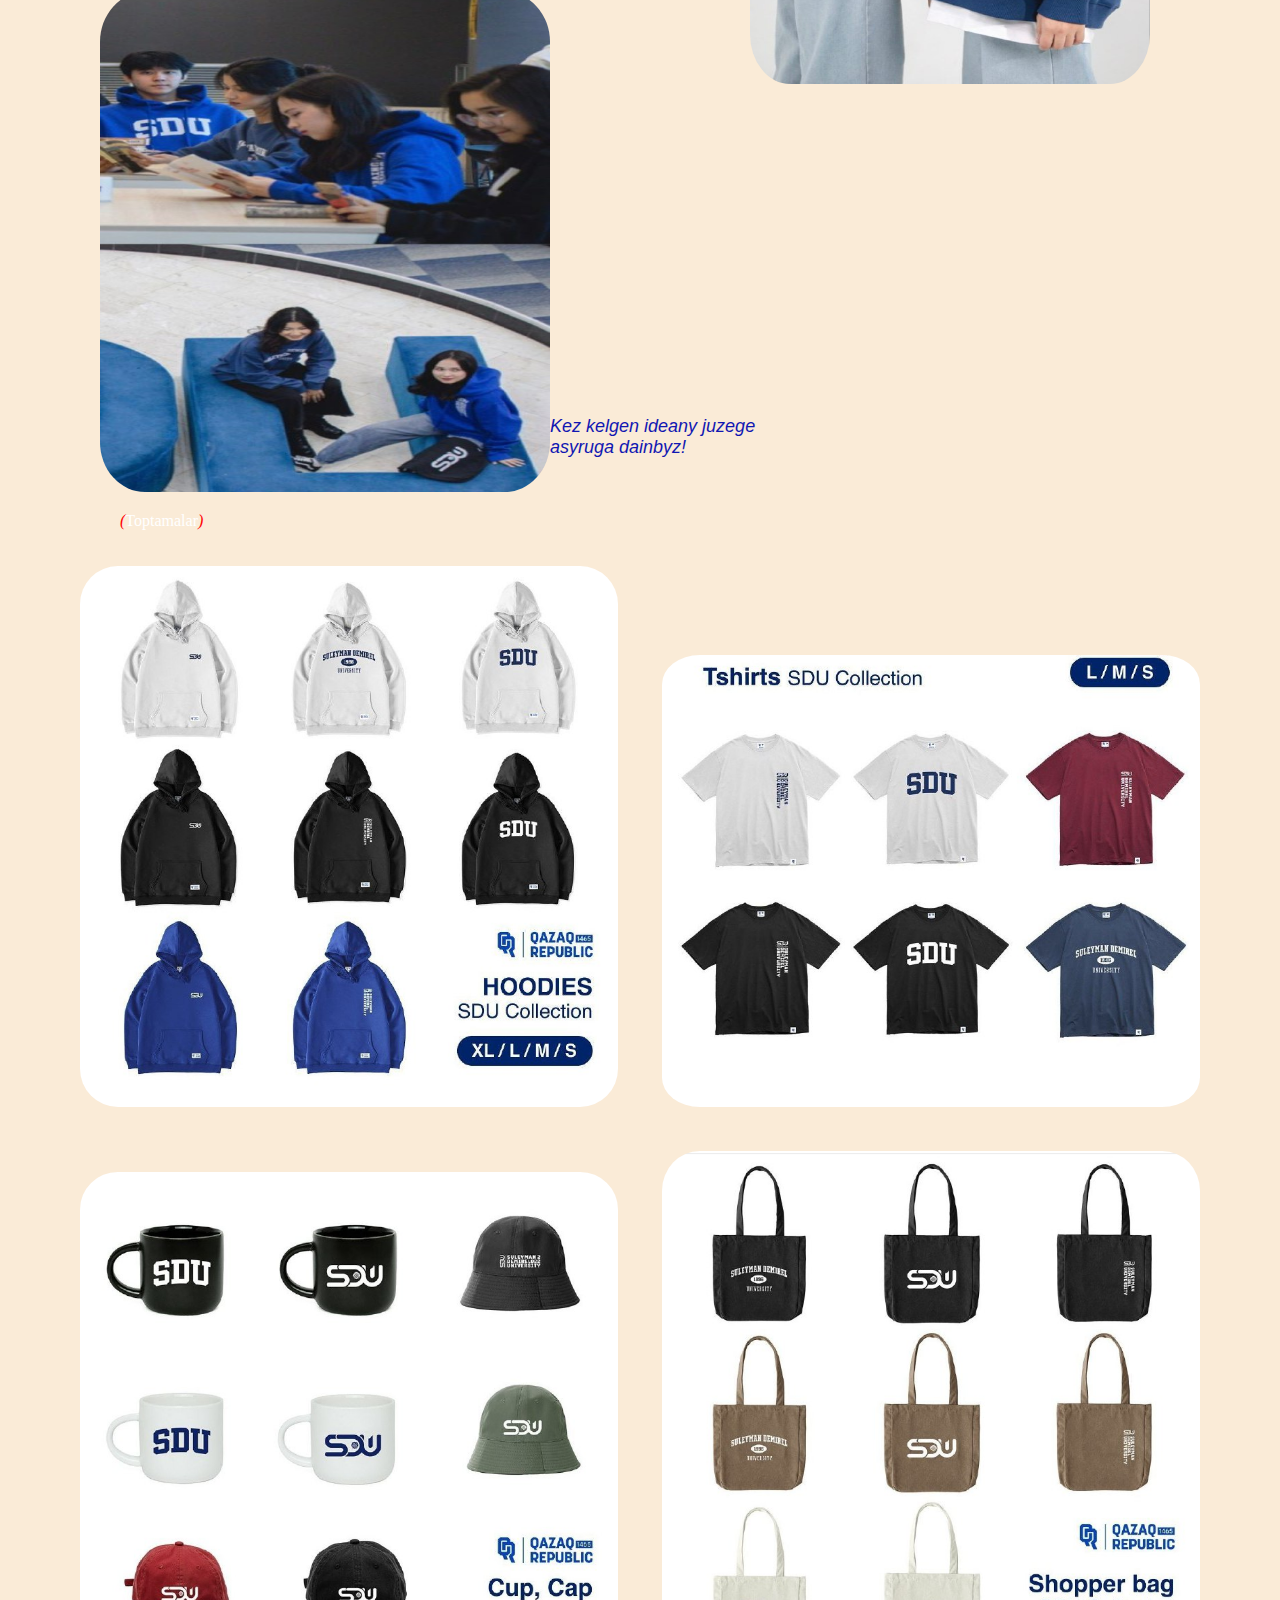
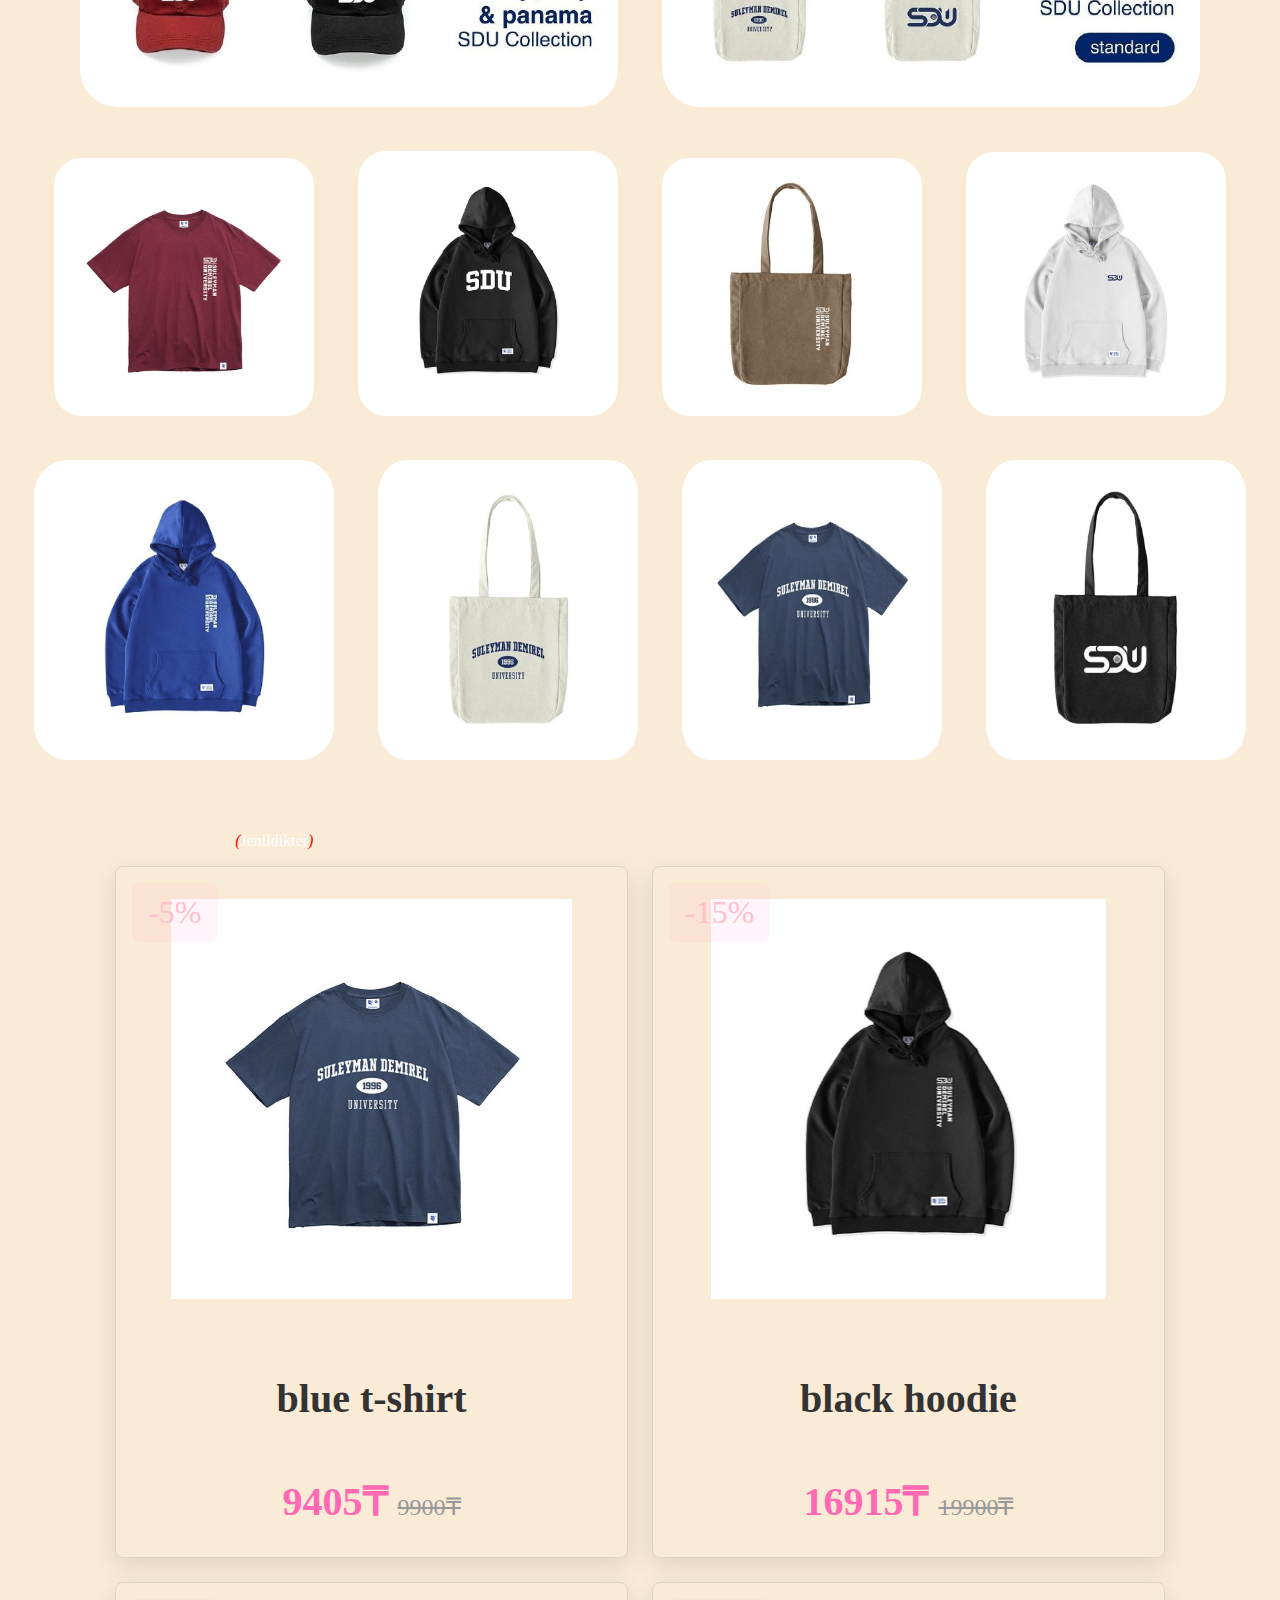
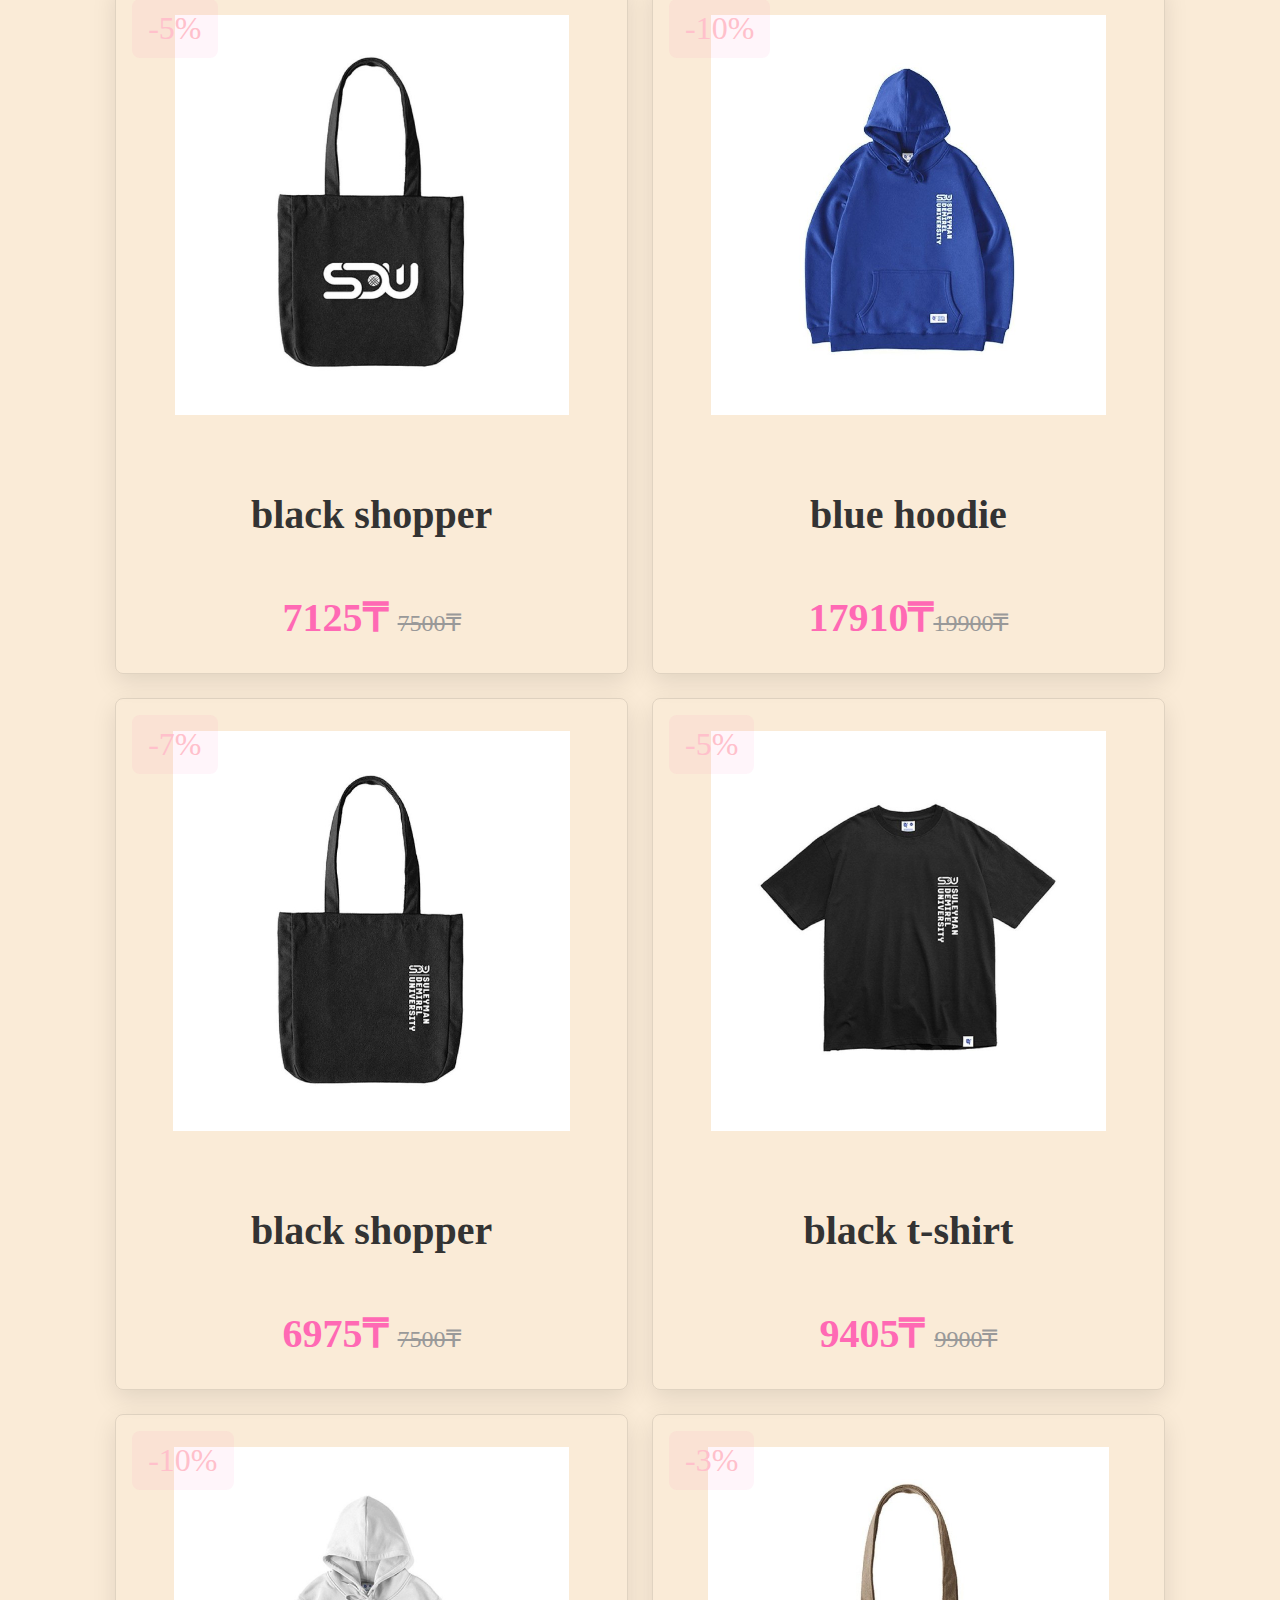
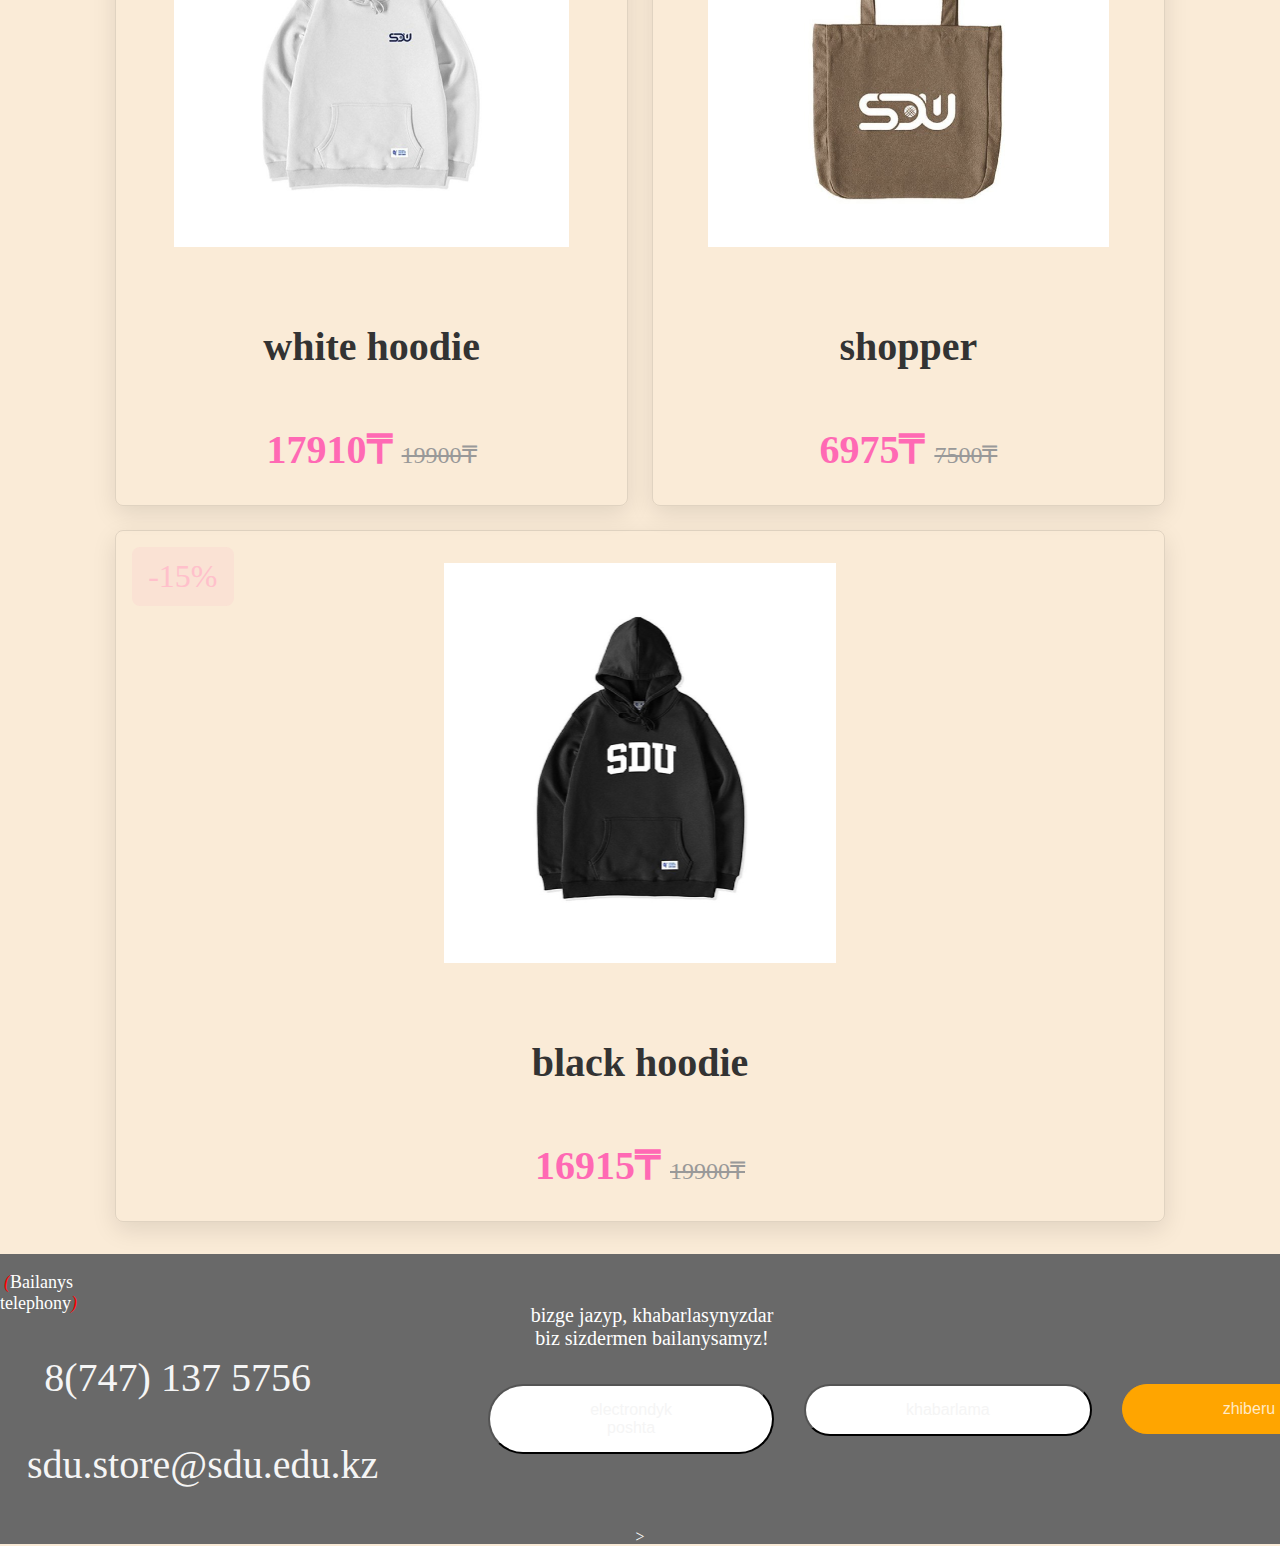
==== commit 603ea072: "Sdu jaily html" ====
--- a/final-project/index.html
+++ b/final-project/index.html
@@ -29,6 +29,7 @@
 <div>
     <p  id="bizjaily" style="color:#fff;"><i style="color:red; margin-left: 120px;">(</i>Biz zhaily<i style="color:red;">)</i></p>
 </div>
+
 <div class="position">
     <img class="photo" src="openday.jpeg" alt="My Photo">
     <h1 class="salem" style="color:rgb(17, 23, 178);">Salem!</h1>
@@ -263,17 +264,9 @@
             <div class = "web3">
                 <button type="button" style="color:#ffffffc7;margin-left:30px;" class="block3">zhiberu</button>
             </div>
-
-
-
-        </div>
+        </div>
+    </div>>
 </footer>
-
-
-
-
-
-
 
 
 </body>
--- a/final-project/style.css
+++ b/final-project/style.css
@@ -83,6 +83,7 @@
 .position{
     position: relative;
 }
+
 .salem{
     position: absolute;
     top: 100px;
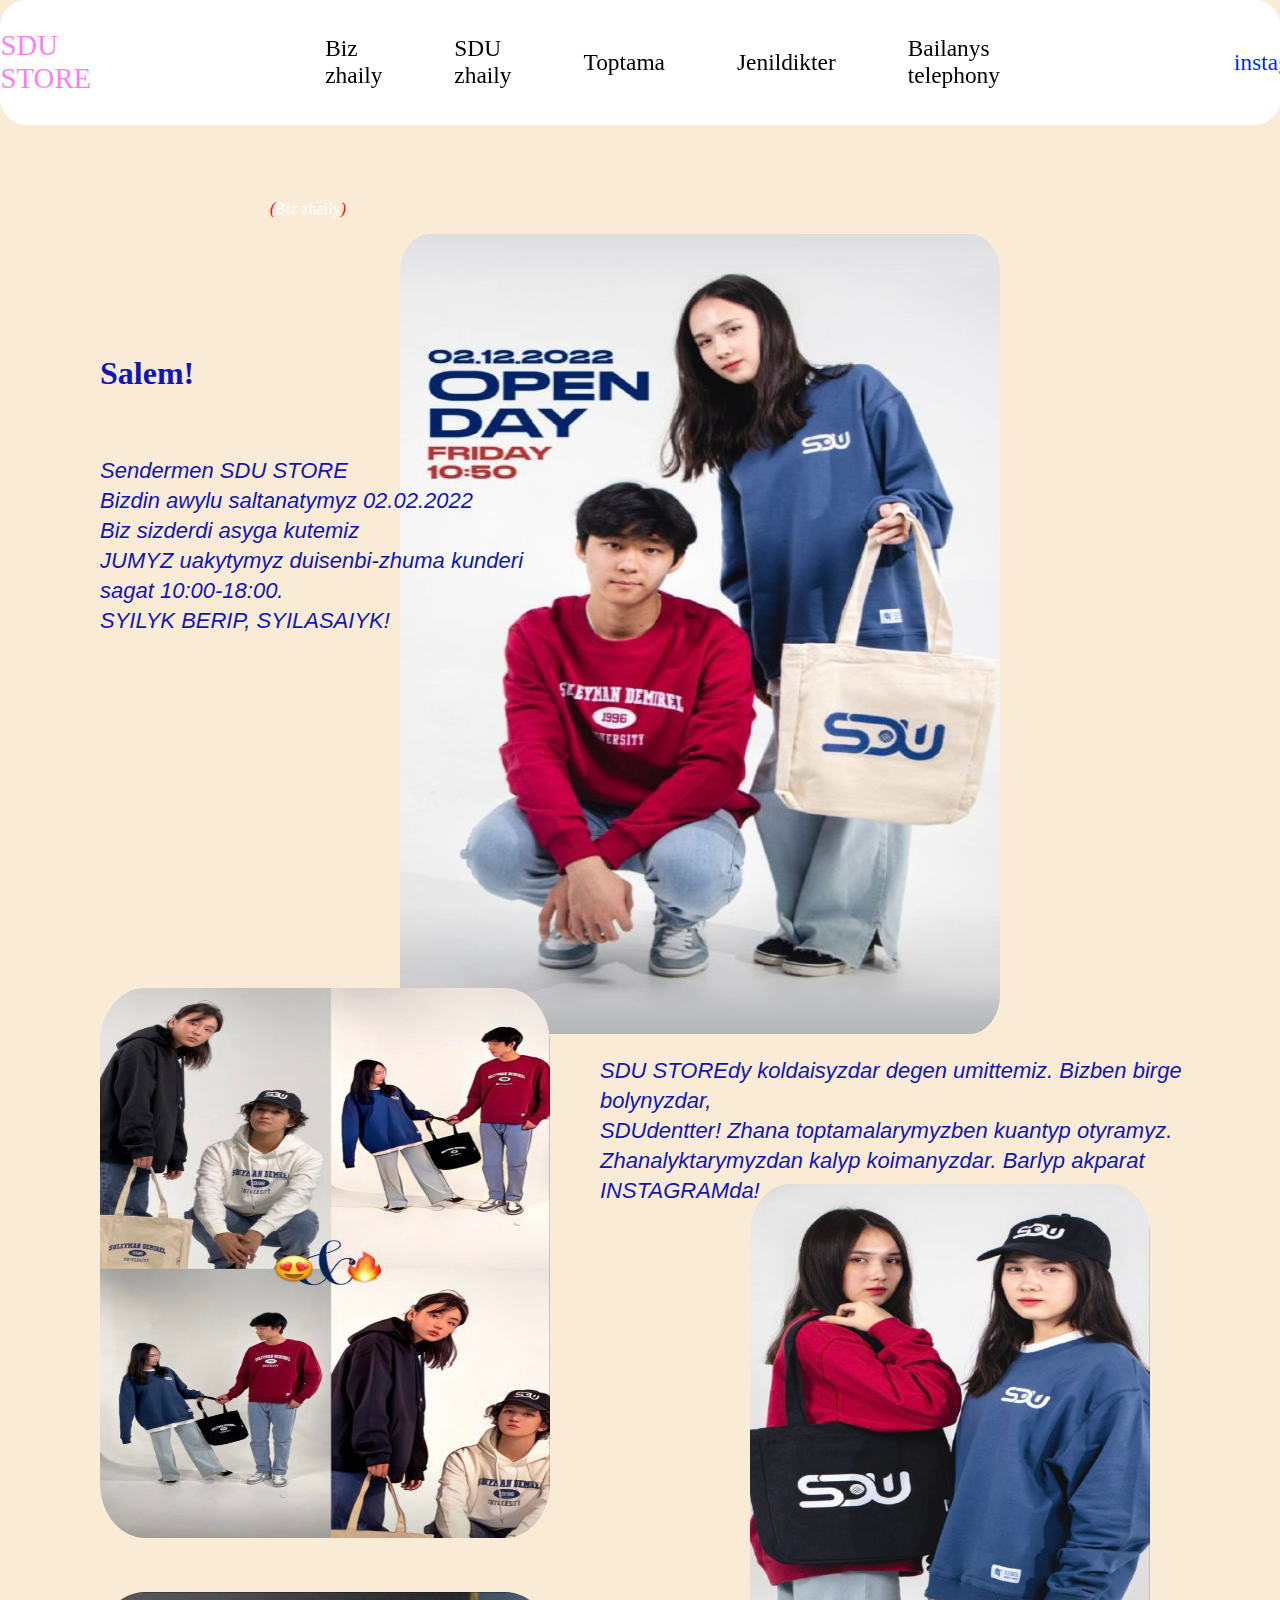
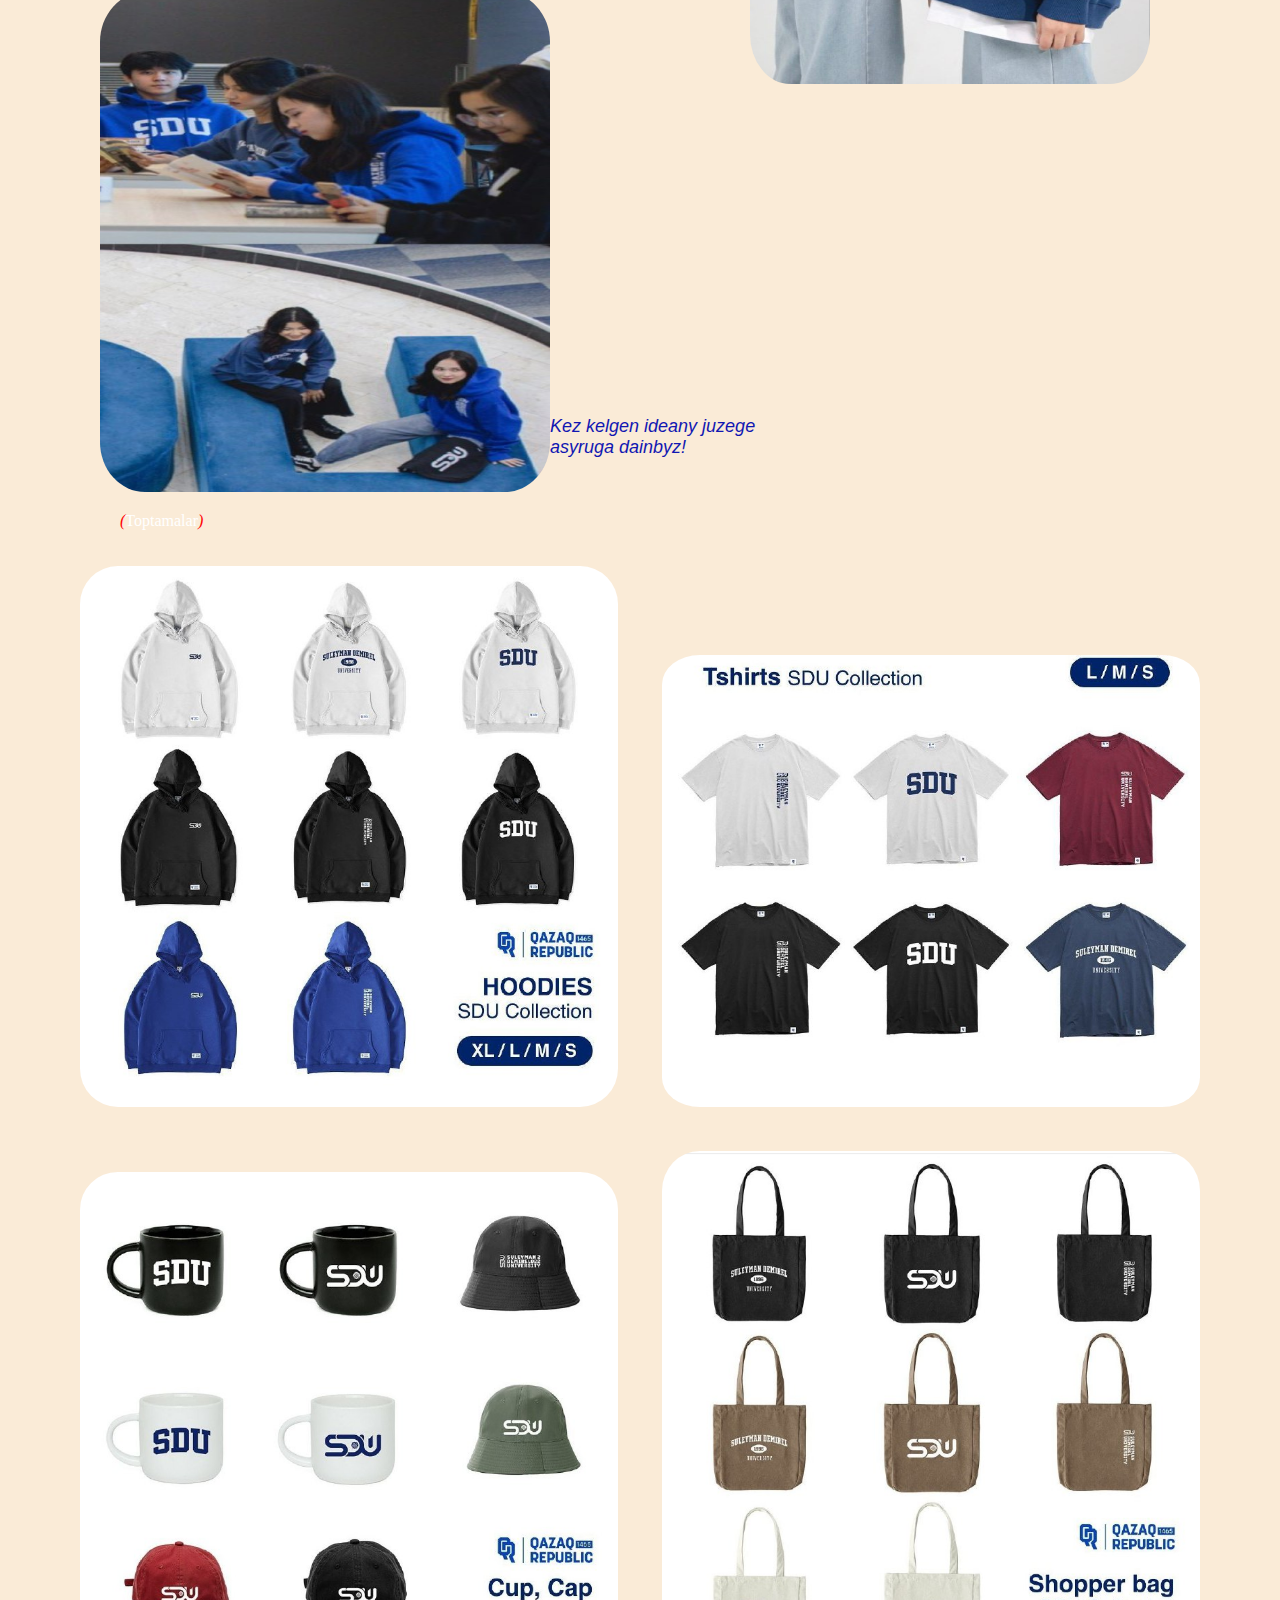
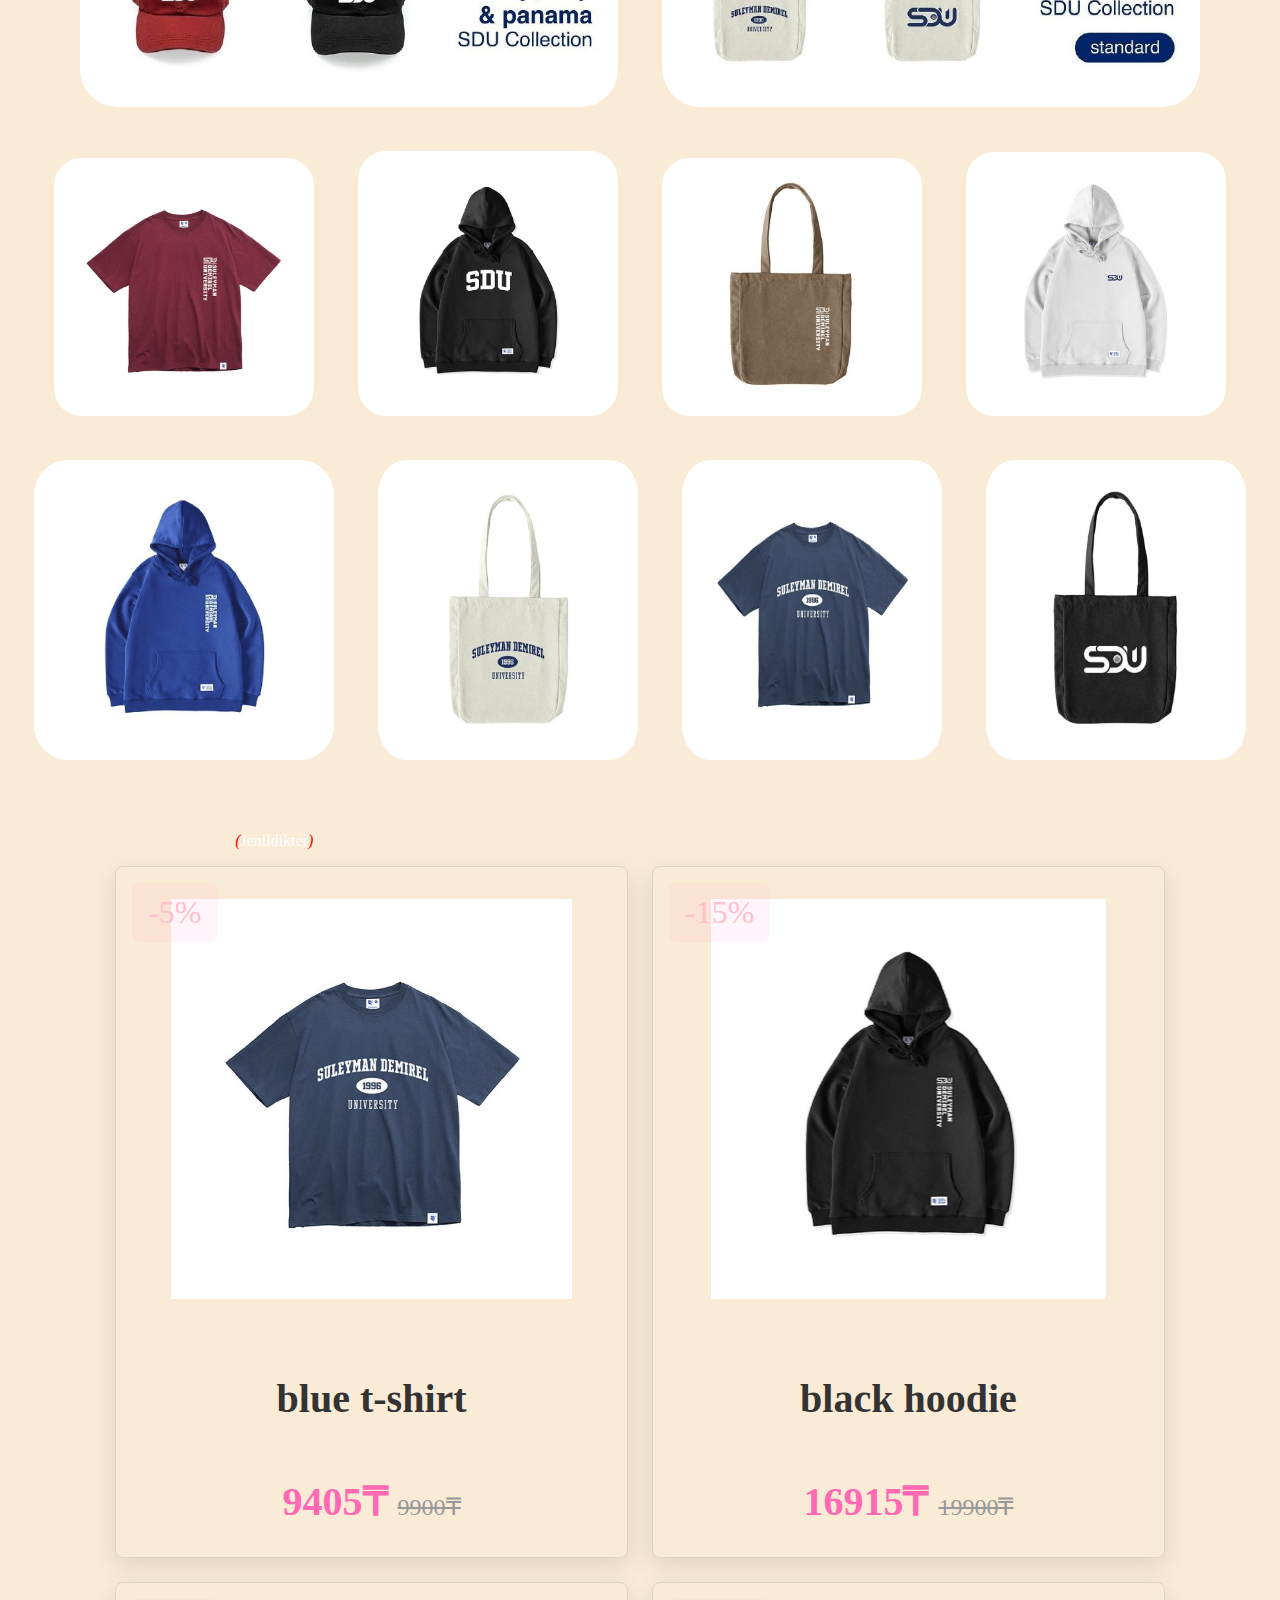
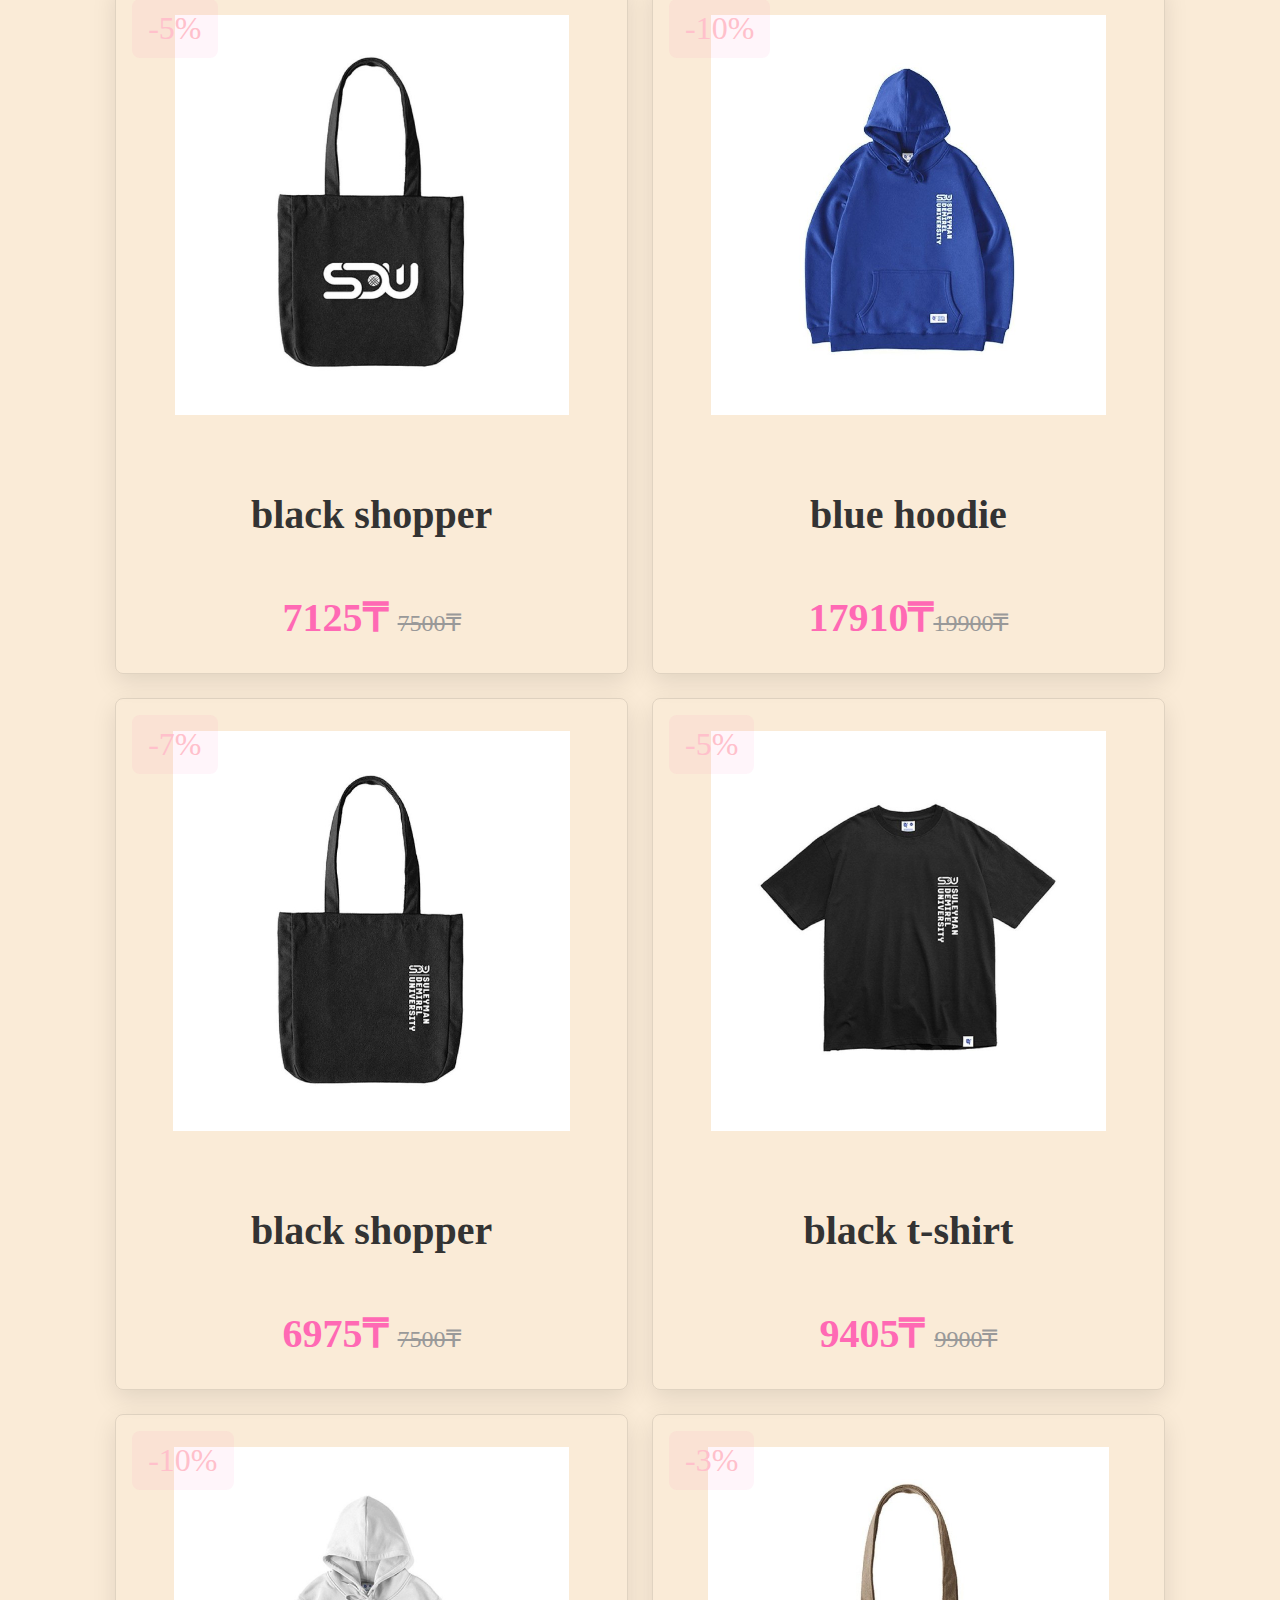
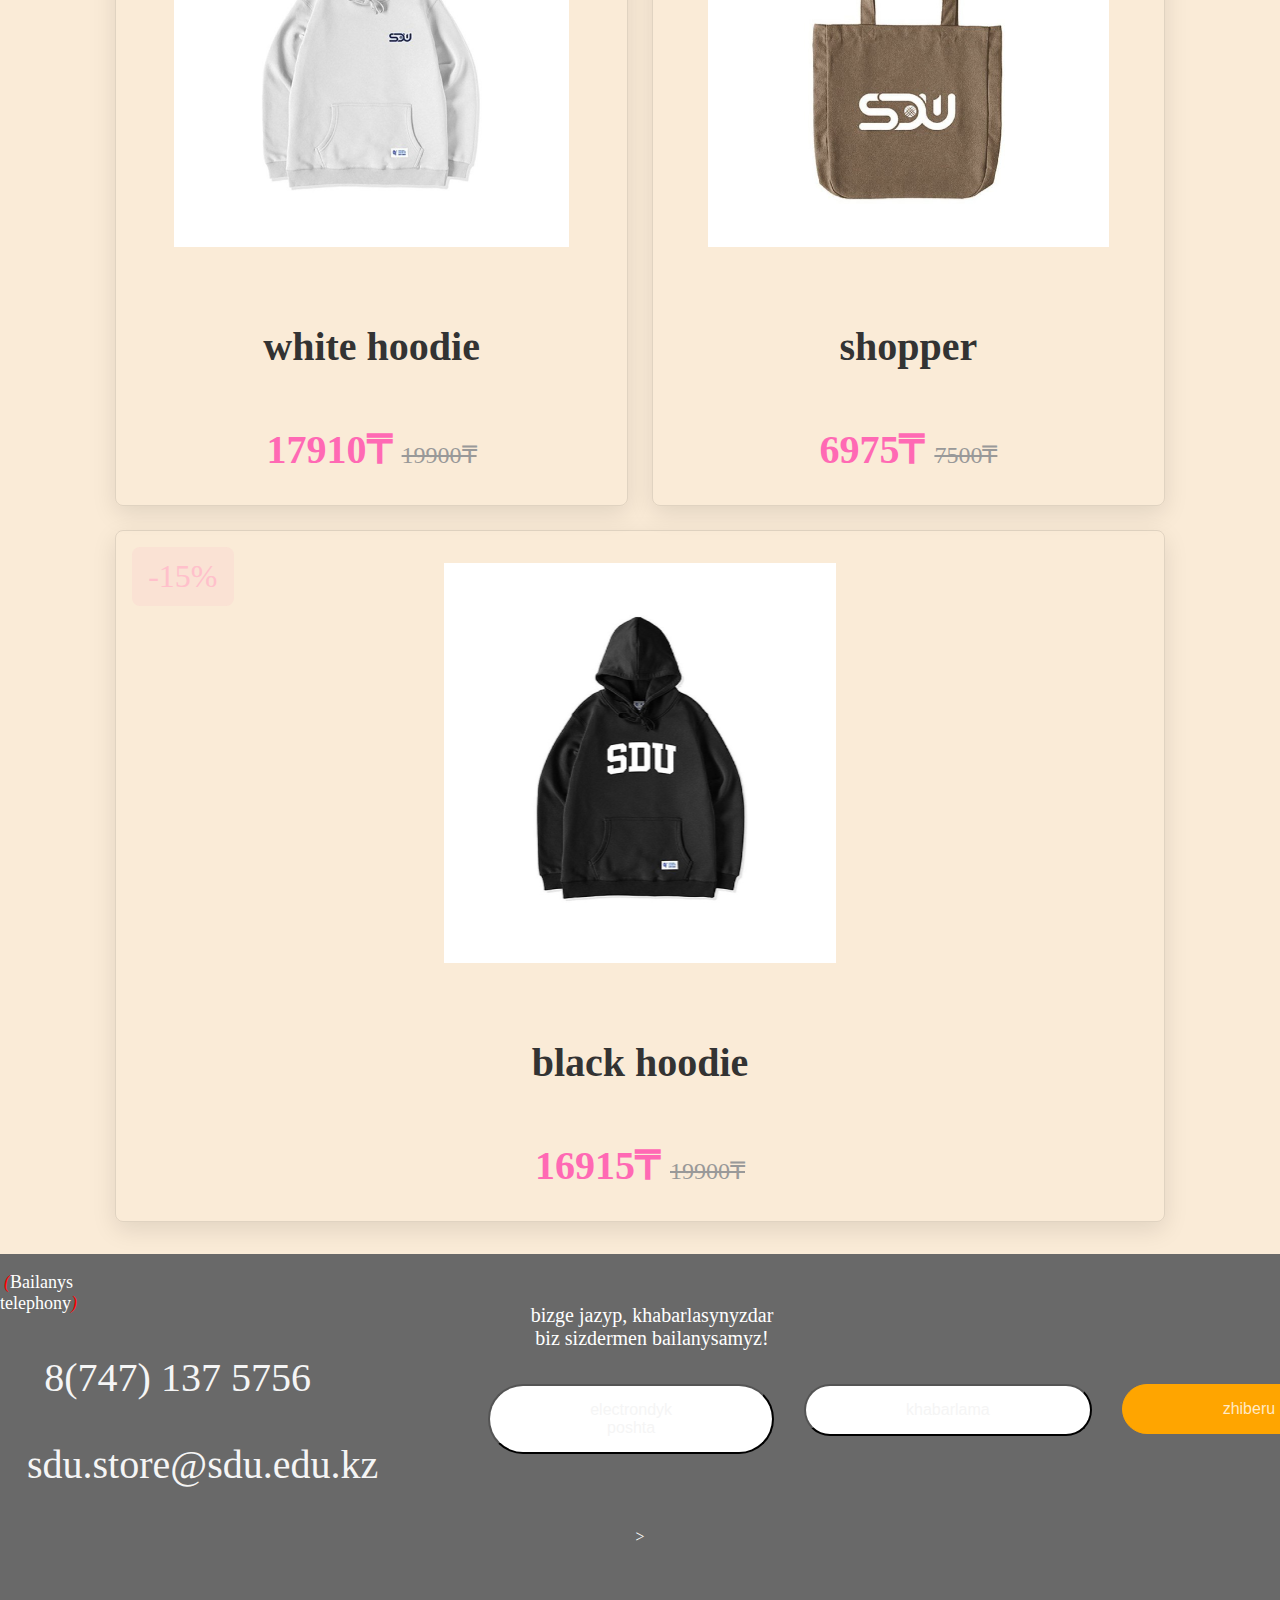
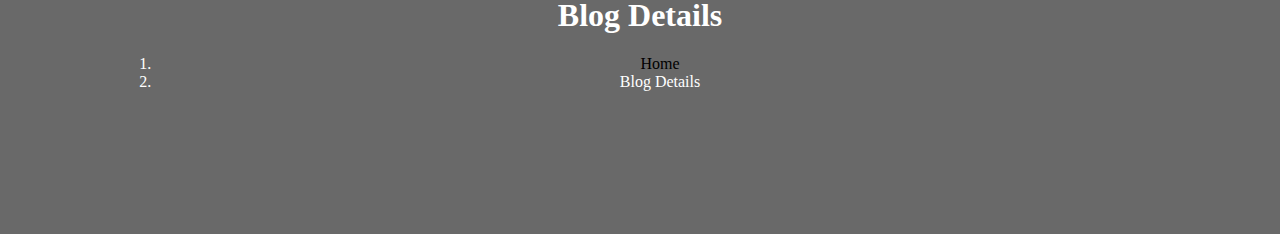
==== commit 7cad0069: "footer1" ====
--- a/final-project/index.html
+++ b/final-project/index.html
@@ -267,6 +267,24 @@
         </div>
     </div>>
 </footer>
+<footer>
+
+<section class="blog-banner-area" id="blog">
+    <div class="container h-100">
+        <div class="blog-banner">
+            <div class="text-center">
+                <h1>Blog Details</h1>
+                <nav aria-label="breadcrumb" class="banner-breadcrumb">
+                    <ol class="breadcrumb">
+                        <li class="breadcrumb-item"><a href="#">Home</a></li>
+                        <li class="breadcrumb-item active" aria-current="page">Blog Details</li>
+                    </ol>
+                </nav>
+            </div>
+        </div>
+    </div>
+</section>
+
 
 
 </body>
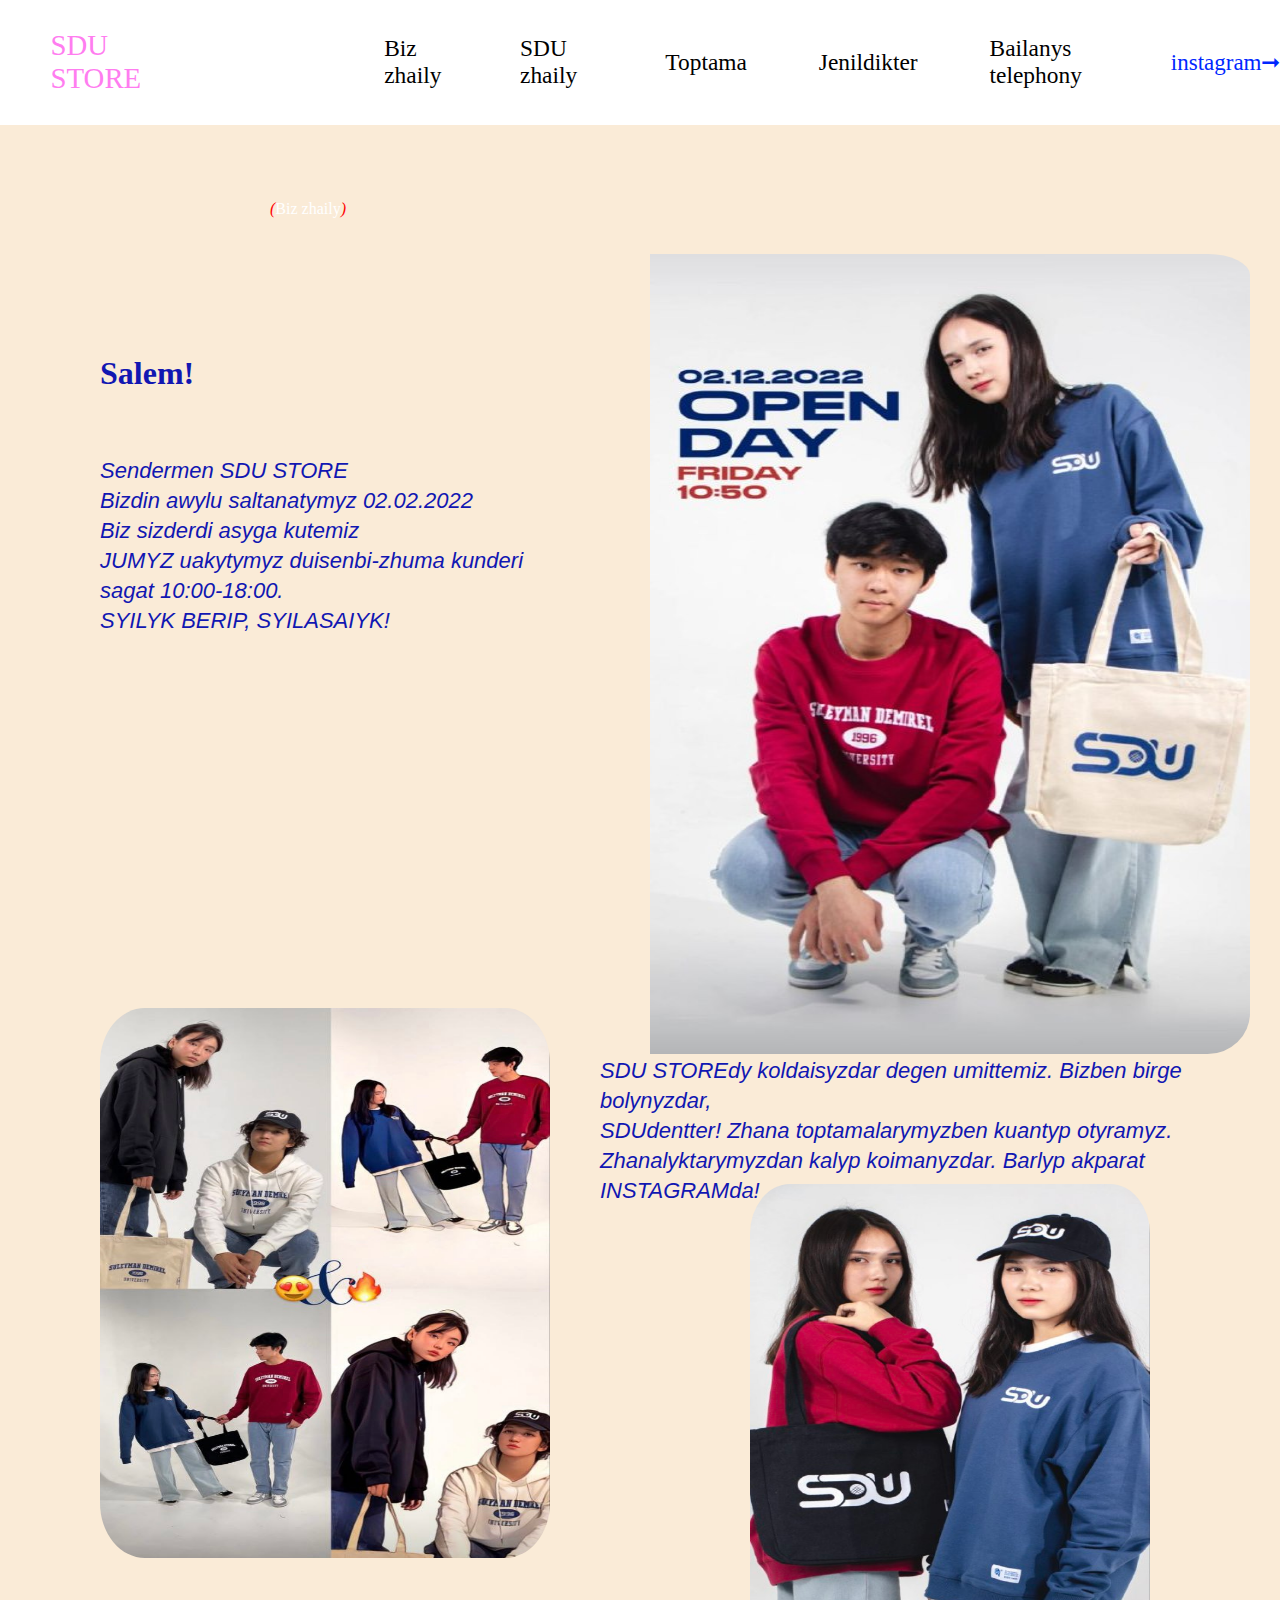
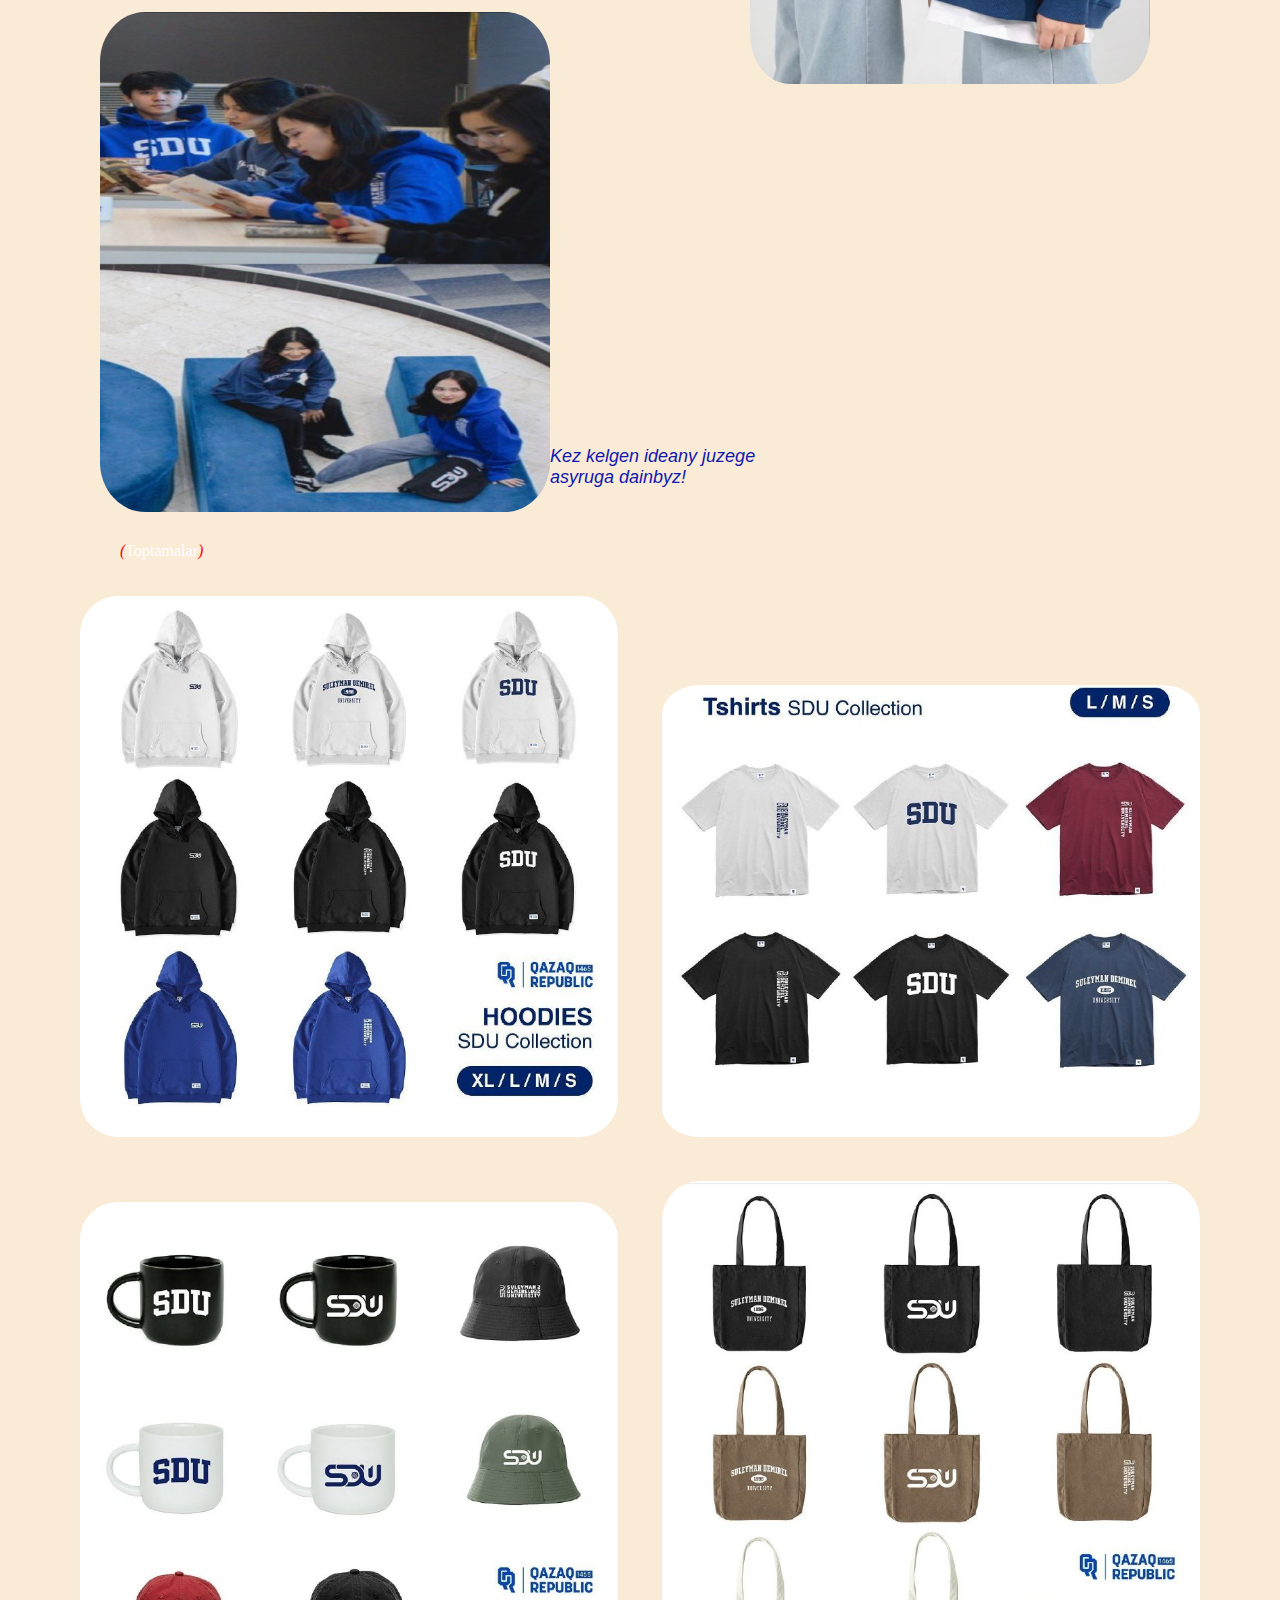
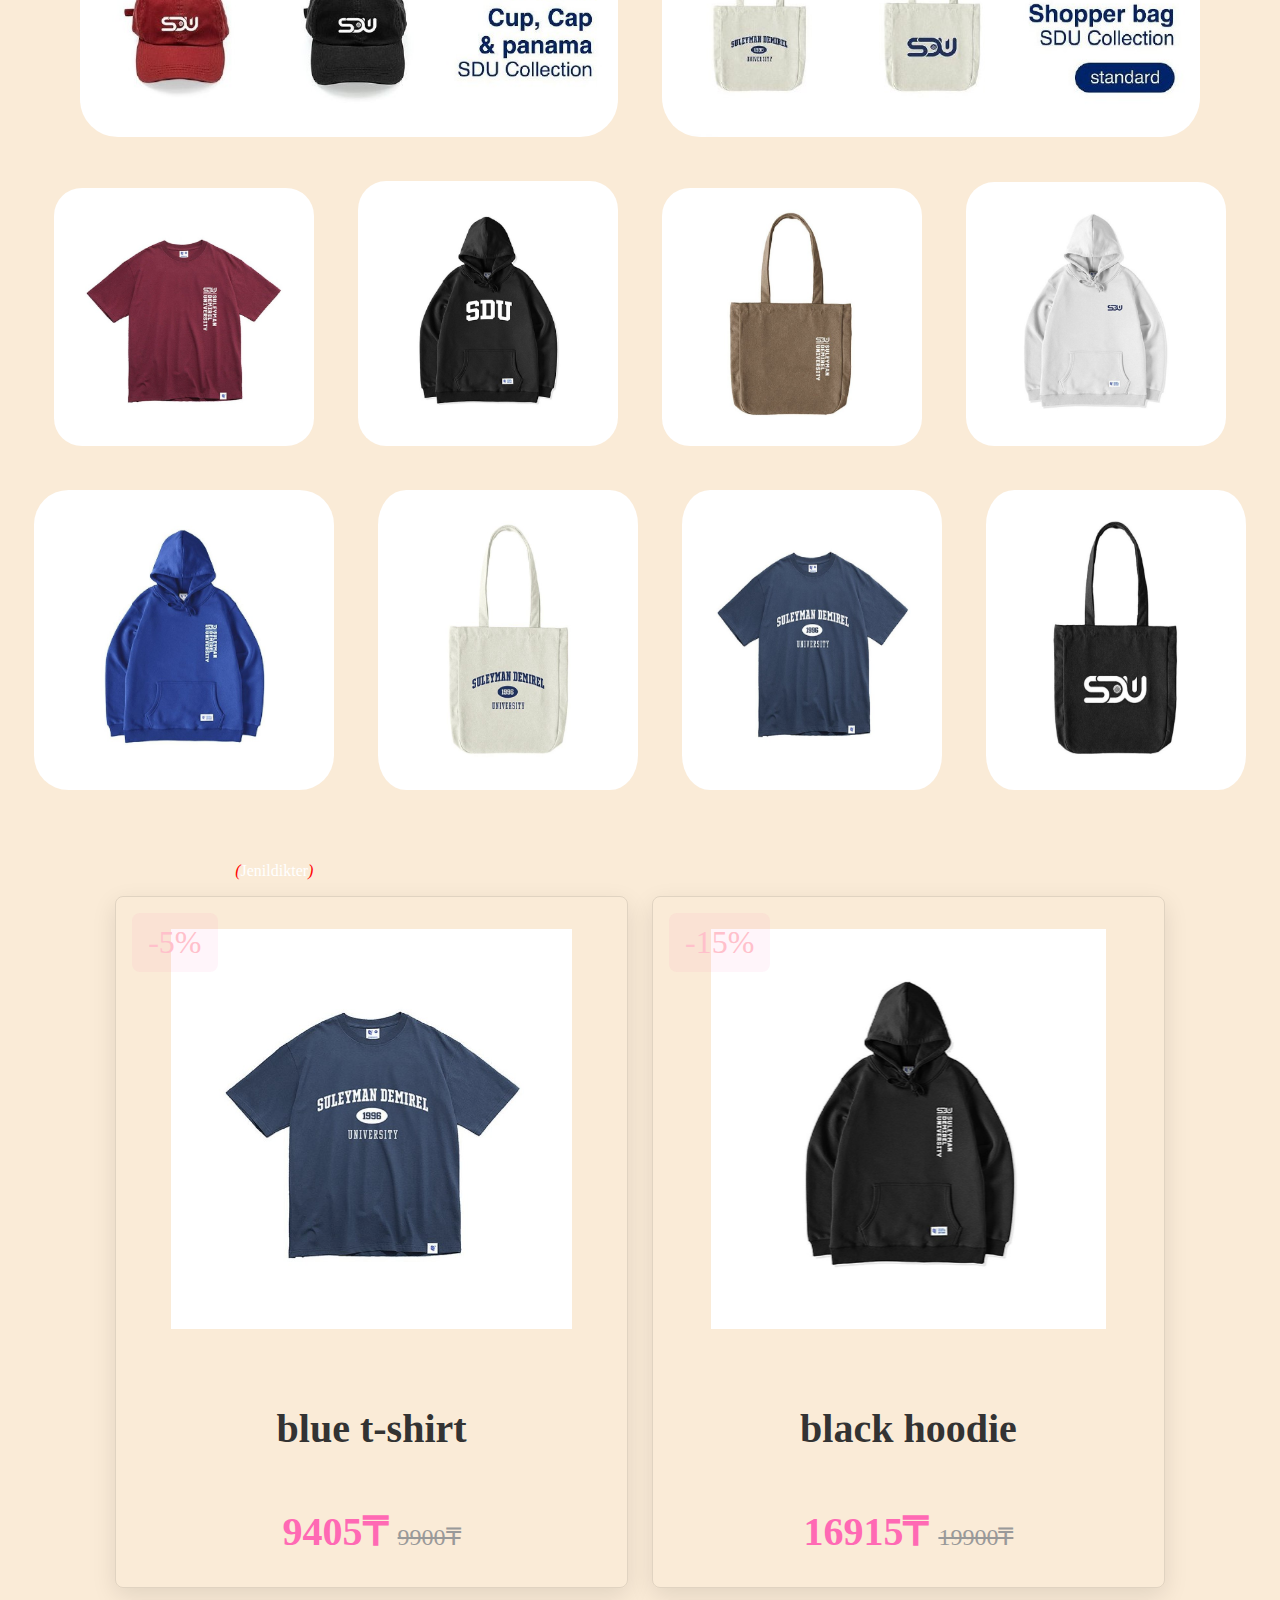
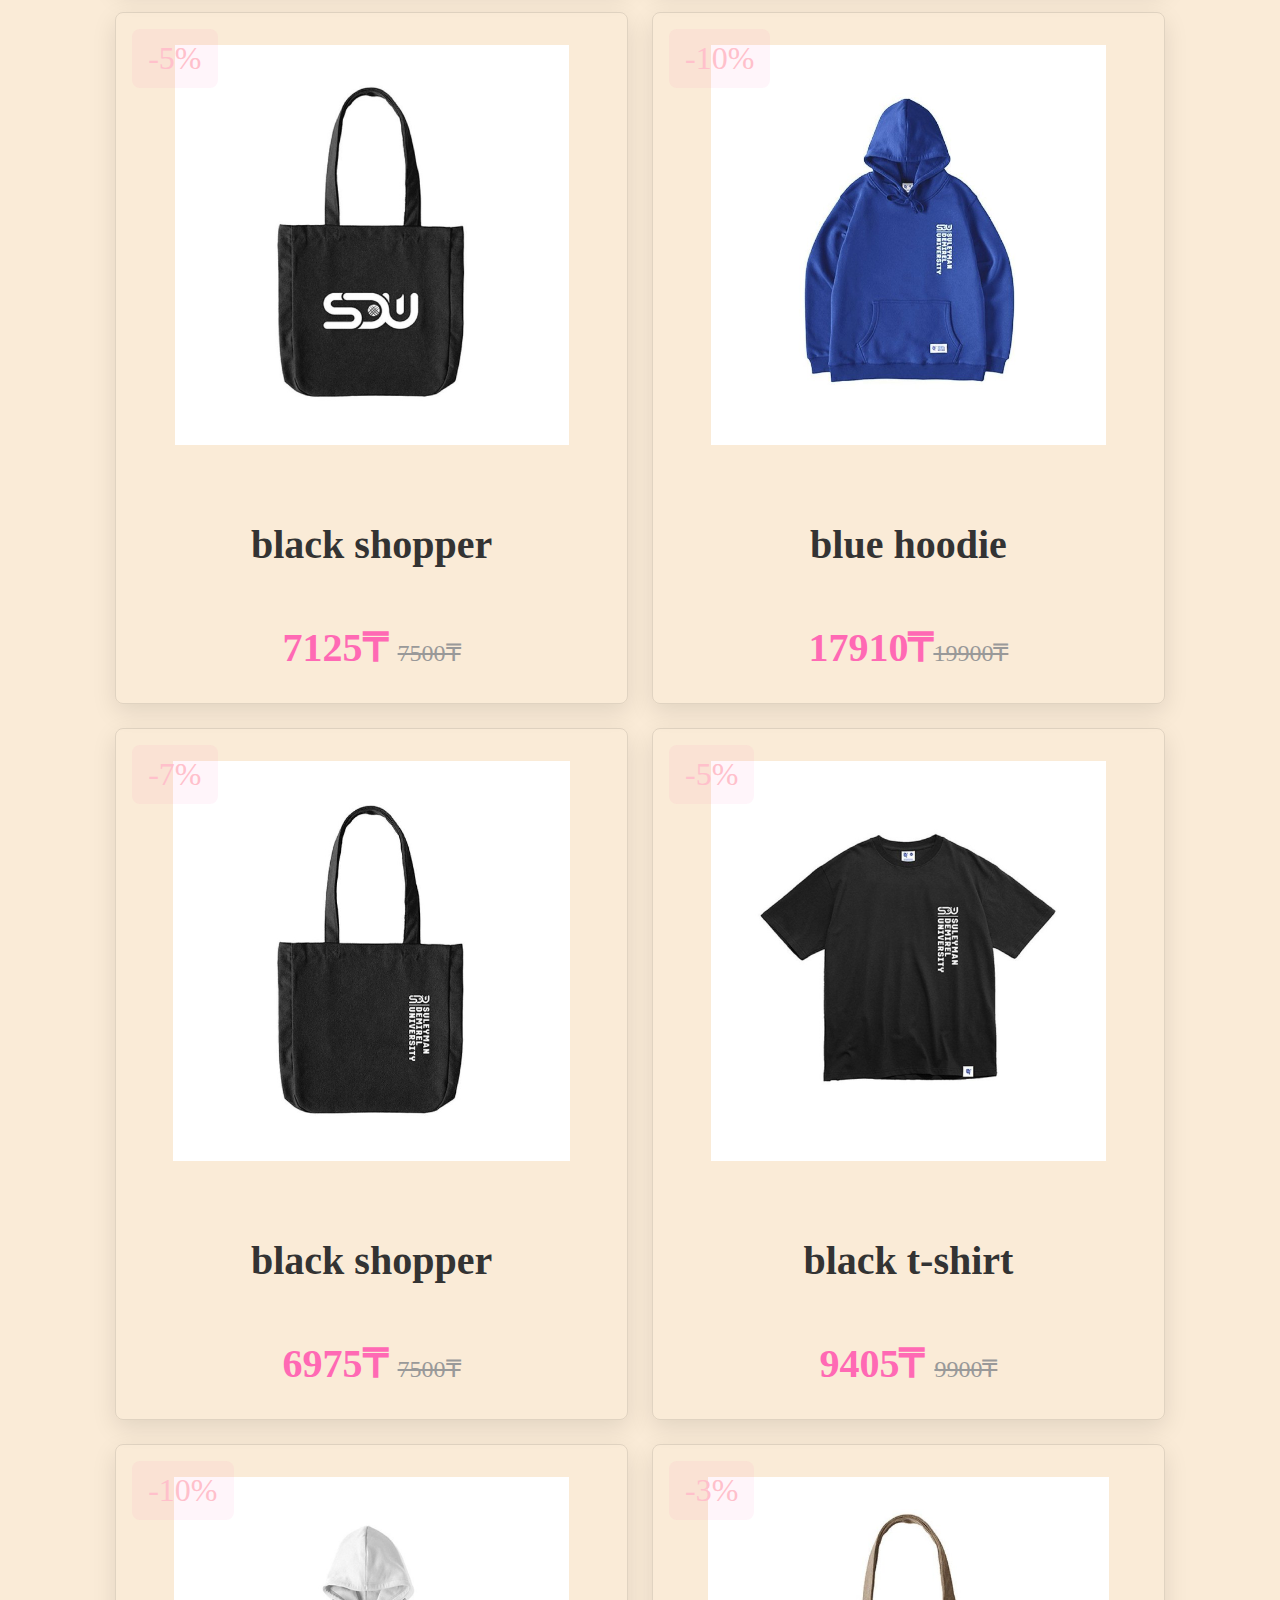
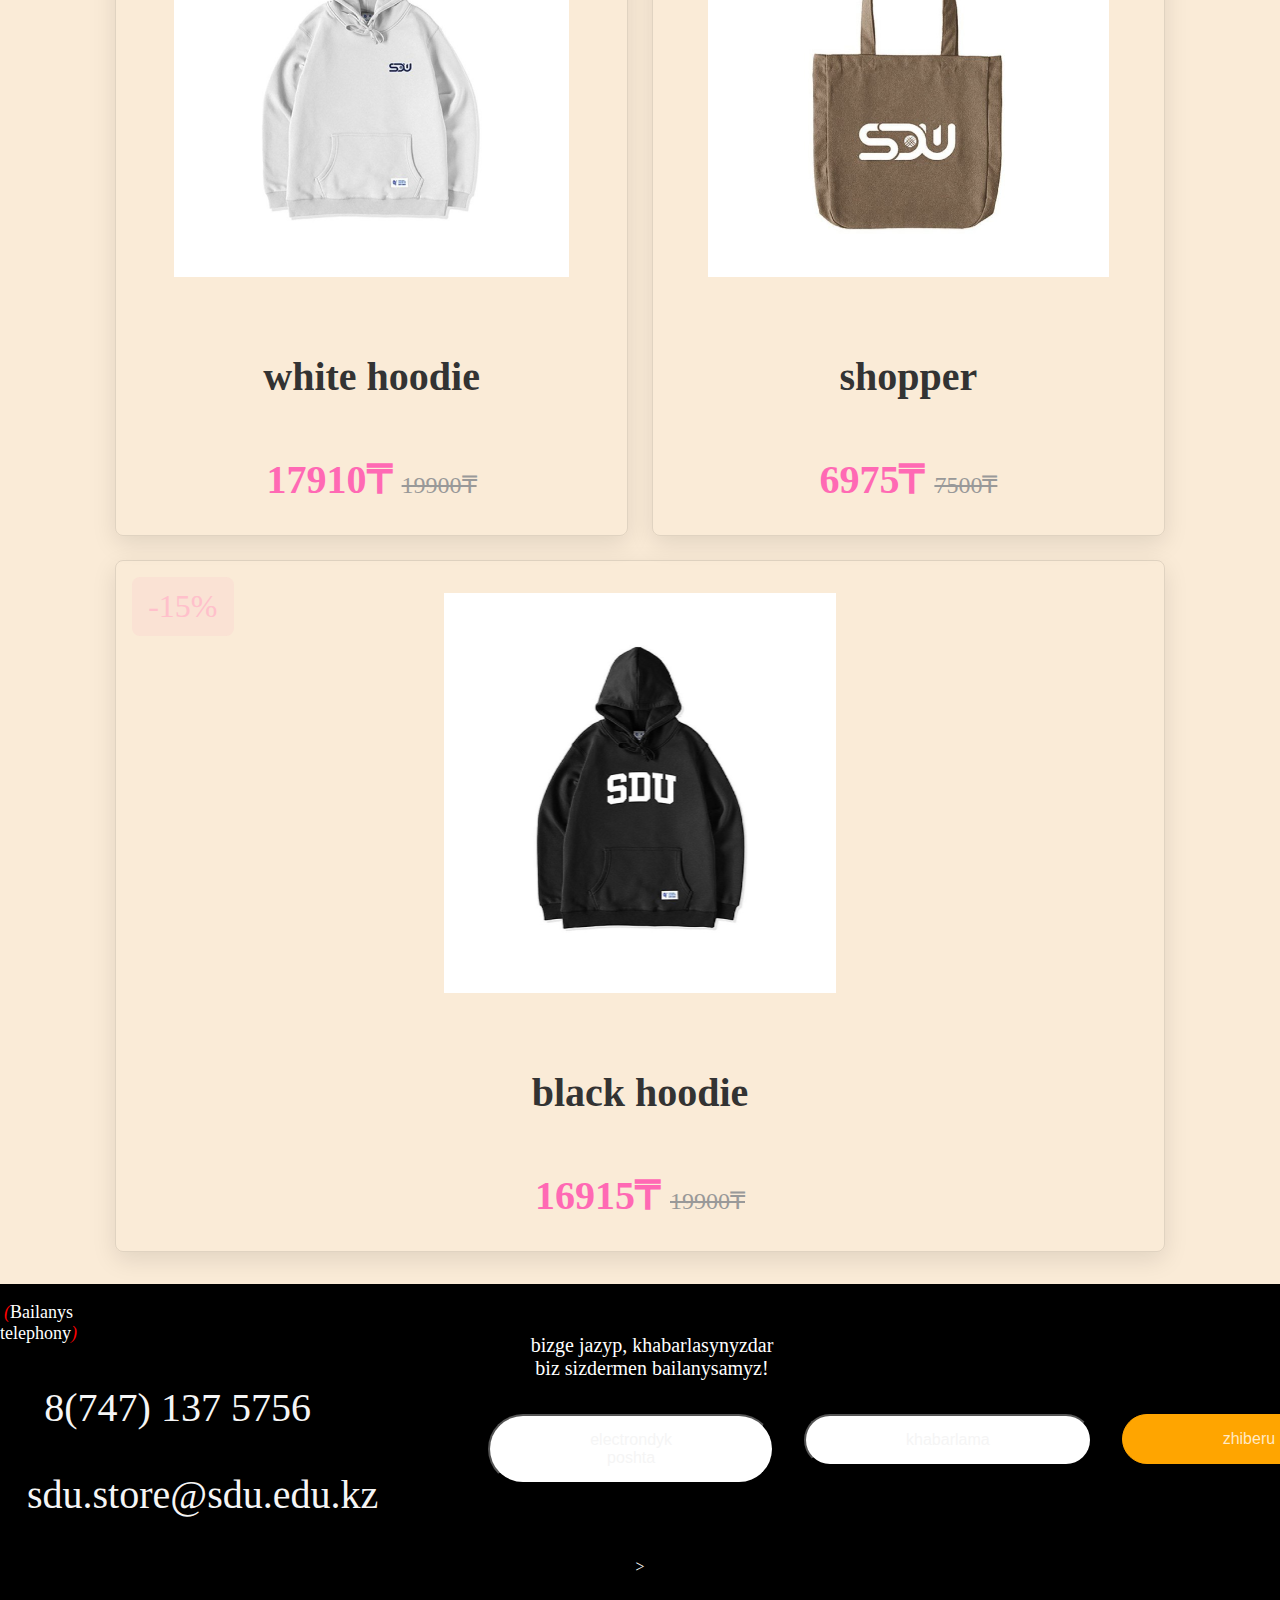
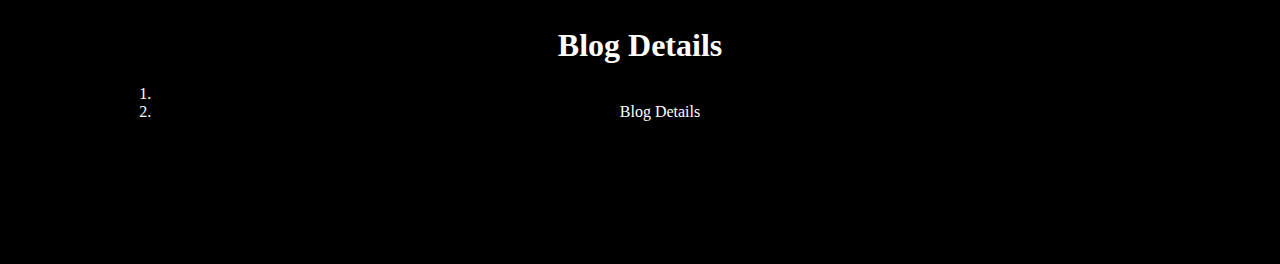
==== commit e8385312: "footer1" ====
--- a/final-project/index.html
+++ b/final-project/index.html
@@ -10,24 +10,27 @@
 <body>
 <div class="header">
     <div class="header_section">
-        <div class="header_aline headerButton"><a href="https://www.instagram.com/sdu.store/"><p><font color=#ff7df0>SDU STORE</font></p></a></div>
+        <div class="header_aline headerButton"><a href="https://www.instagram.com/sdu.store/"><p><font color=#ff7df0>SDU
+            STORE</font></p></a></div>
     </div>
     <div class="header_section">
-        <p class="header_item headerButton"><a class = "header-atem"href="#bizjaily">Biz zhaily</a></p>
-        <p class="header_item headerButton"><a class = "header-atem"href="SDU_zhaily.html">SDU zhaily</a></p>
-        <p class="header_item headerButton"><a class = "header-atem"href="#toptama">Toptama</a></p>
-        <p class="header_item headerButton"><a class = "header-atem "href="#jenildikter">Jenildikter</a></p>
-        <p class="header_item headerButton"><a class = "header-atem"href="#bailanys">Bailanys telephony</a></p>
+        <p class="header_item headerButton"><a class="header-atem" href="#bizjaily">Biz zhaily</a></p>
+        <p class="header_item headerButton"><a class="header-atem" href="SDU_zhaily.html">SDU zhaily</a></p>
+        <p class="header_item headerButton"><a class="header-atem" href="#toptama">Toptama</a></p>
+        <p class="header_item headerButton"><a class="header-atem " href="#jenildikter">Jenildikter</a></p>
+        <p class="header_item headerButton"><a class="header-atem" href="#bailanys">Bailanys telephony</a></p>
 
     </div>
     <div class="header_section">
-        <div class="header_aline2 headerButton"><a href="https://www.instagram.com/sdu.store/"><p><font color=#0027ff>instagram➞</font><p></a></div>
+        <div class="header_aline2 headerButton"><a href="https://www.instagram.com/sdu.store/"><p><font color=#0027ff>instagram➞</font>
+            <p></a></div>
     </div>
 </div>
 
 
 <div>
-    <p  id="bizjaily" style="color:#fff;"><i style="color:red; margin-left: 120px;">(</i>Biz zhaily<i style="color:red;">)</i></p>
+    <p id="bizjaily" style="color:#fff;"><i style="color:red; margin-left: 120px;">(</i>Biz zhaily<i style="color:red;">)</i>
+    </p>
 </div>
 
 <div class="position">
@@ -61,7 +64,8 @@
 </div>
 
 <div>
-    <p  id="toptama" style="color:#fff;"><i style="color:red; margin-left: 120px;">(</i>Toptamalar<i style="color:red;">)</i></p>
+    <p id="toptama" style="color:#fff;"><i style="color:red; margin-left: 120px;">(</i>Toptamalar<i
+            style="color:red;">)</i></p>
 </div>
 
 <div class="phdiv">
@@ -86,7 +90,8 @@
 <section class="products" id="products">
 
     <div>
-        <p  id="jenildikter" style="color:#fff;"><i style="color:red; margin-left: 120px;">(</i>Jenildikter<i style="color:red;">)</i></p>
+        <p id="jenildikter" style="color:#fff;"><i style="color:red; margin-left: 120px;">(</i>Jenildikter<i
+                style="color:red;">)</i></p>
     </div>
 
     <div class="box-container">
@@ -103,7 +108,7 @@
             </div>
             <div class="content">
                 <h3>blue t-shirt</h3>
-                <div class="price"> 9405₸ <span>9900₸</span> </div>
+                <div class="price"> 9405₸ <span>9900₸</span></div>
             </div>
         </div>
 
@@ -119,7 +124,7 @@
             </div>
             <div class="content">
                 <h3>black hoodie</h3>
-                <div class="price"> 16915₸ <span>19900₸</span> </div>
+                <div class="price"> 16915₸ <span>19900₸</span></div>
             </div>
         </div>
 
@@ -135,7 +140,7 @@
             </div>
             <div class="content">
                 <h3>black shopper</h3>
-                <div class="price"> 7125₸ <span>7500₸</span> </div>
+                <div class="price"> 7125₸ <span>7500₸</span></div>
             </div>
         </div>
 
@@ -151,7 +156,7 @@
             </div>
             <div class="content">
                 <h3>blue hoodie</h3>
-                <div class="price"> 17910₸<span>19900₸</span> </div>
+                <div class="price"> 17910₸<span>19900₸</span></div>
             </div>
         </div>
 
@@ -167,7 +172,7 @@
             </div>
             <div class="content">
                 <h3>black shopper</h3>
-                <div class="price"> 6975₸ <span>7500₸</span> </div>
+                <div class="price"> 6975₸ <span>7500₸</span></div>
             </div>
         </div>
 
@@ -183,7 +188,7 @@
             </div>
             <div class="content">
                 <h3>black t-shirt</h3>
-                <div class="price"> 9405₸ <span>9900₸</span> </div>
+                <div class="price"> 9405₸ <span>9900₸</span></div>
             </div>
         </div>
 
@@ -199,7 +204,7 @@
             </div>
             <div class="content">
                 <h3>white hoodie</h3>
-                <div class="price"> 17910₸ <span>19900₸</span> </div>
+                <div class="price"> 17910₸ <span>19900₸</span></div>
             </div>
         </div>
 
@@ -215,7 +220,7 @@
             </div>
             <div class="content">
                 <h3>shopper</h3>
-                <div class="price"> 6975₸ <span>7500₸</span> </div>
+                <div class="price"> 6975₸ <span>7500₸</span></div>
             </div>
         </div>
 
@@ -231,7 +236,7 @@
             </div>
             <div class="content">
                 <h3>black hoodie</h3>
-                <div class="price"> 16915₸ <span>19900₸</span> </div>
+                <div class="price"> 16915₸ <span>19900₸</span></div>
             </div>
         </div>
 
@@ -241,50 +246,52 @@
 
 
 <footer>
-    <div class = "lola">
-        <div class = "lola1">
-            <p  id="bailanys" style="color:#fff; margin-right: 50px; font-size: 18px;"><i style="color:red;">(</i>Bailanys telephony<i style="color:red;">)</i></p></div>
-        <div class = "lola2">
-            <p style = "margin-left:400px;padding-top:30px; width:250px; font-size: 20px;">bizge jazyp, khabarlasynyzdar<br>biz sizdermen bailanysamyz!</p>
-        </div>
-
-
-        <div class = "activ" style = "font-size:40px; margin-left:-800px; margin-top:60px;color:whitesmoke; ">
+    <div class="lola">
+        <div class="lola1">
+            <p id="bailanys" style="color:#fff; margin-right: 50px; font-size: 18px;"><i style="color:red;">(</i>Bailanys
+                telephony<i style="color:red;">)</i></p></div>
+        <div class="lola2">
+            <p style="margin-left:400px;padding-top:30px; width:250px; font-size: 20px;">bizge jazyp,
+                khabarlasynyzdar<br>biz sizdermen bailanysamyz!</p>
+        </div>
+
+
+        <div class="activ" style="font-size:40px; margin-left:-800px; margin-top:60px;color:whitesmoke; ">
             <p>8(747) 137 5756</p>
-            <div class = "kcell" style = "font-size:40px;margin-left:50px; color:whitesmoke;">
+            <div class="kcell" style="font-size:40px;margin-left:50px; color:whitesmoke;">
                 <p>sdu.store@sdu.edu.kz</p></div>
         </div>
-        <div class = "web">
-            <div class = "web1" style ="margin-left:30px;">
+        <div class="web">
+            <div class="web1" style="margin-left:30px;">
                 <button type="button" style="color:whitesmoke;" class="block">electrondyk poshta</button>
             </div>
-            <div class = "web2" style ="margin-left:30px;">
+            <div class="web2" style="margin-left:30px;">
                 <button type="button" style="color:whitesmoke;" class="block">khabarlama</button>
             </div>
-            <div class = "web3">
+            <div class="web3">
                 <button type="button" style="color:#ffffffc7;margin-left:30px;" class="block3">zhiberu</button>
             </div>
         </div>
-    </div>>
+    </div>
+    >
 </footer>
 <footer>
 
-<section class="blog-banner-area" id="blog">
-    <div class="container h-100">
-        <div class="blog-banner">
-            <div class="text-center">
-                <h1>Blog Details</h1>
-                <nav aria-label="breadcrumb" class="banner-breadcrumb">
-                    <ol class="breadcrumb">
-                        <li class="breadcrumb-item"><a href="#">Home</a></li>
-                        <li class="breadcrumb-item active" aria-current="page">Blog Details</li>
-                    </ol>
-                </nav>
-            </div>
-        </div>
-    </div>
-</section>
-
+    <section class="blog-banner-area" id="blog">
+        <div class="container h-100">
+            <div class="blog-banner">
+                <div class="text-center">
+                    <h1>Blog Details</h1>
+                    <nav aria-label="breadcrumb" class="banner-breadcrumb">
+                        <ol class="breadcrumb">
+                            <li class="breadcrumb-item"><a href="#">Home</a></li>
+                            <li class="breadcrumb-item active" aria-current="page">Blog Details</li>
+                        </ol>
+                    </nav>
+                </div>
+            </div>
+        </div>
+    </section>
 
 
 </body>
--- a/final-project/style.css
+++ b/final-project/style.css
@@ -1,24 +1,25 @@
-body{
+body {
     margin: 0;
     padding: 0;
-    background-color:antiquewhite;
-
-
-}
-
-body{
+    background-color: antiquewhite;
+
+
+}
+
+body {
     margin: 0 auto;
 }
-a{
-    color:#000000;
-    text-decoration: none;
-}
-.header{
+
+a {
+    color: #000000;
+    text-decoration: none;
+}
+
+.header {
     display: flex;
     justify-content: space-between;
     padding: 0.5px;
     background: #ffffff;
-    border-radius: 3vh;
     position: fixed;
     width: 100%;
     top: 0;
@@ -26,38 +27,46 @@
     z-index: 99;
 }
 
-.header_section{
+.header_section {
     display: flex;
     align-items: center;
 }
 
-.header-atem:hover{
+.header-atem:hover {
     color: #e203bf;
 }
-.header_item{
+
+.header_item {
     padding: 0.1vh 4vh;
     font-size: 2.6vh;
 }
-.header_aline{
+
+.header_aline {
     font-size: 3.2vh;
     padding-right: 22vh;
-}
-
-.header_aline2{
+    color: darkblue;
+    font-family: Franklin Gothic Medium;
+    padding-left: 50px;
+
+}
+
+.header_aline2 {
     font-size: 2.6vh;
-    padding-left: 22vh;
-}
-
-
-
-.video{
-    width:100px;
-    height:100px;
+    padding-left: 25px;
+    color: darkblue;
+    font-family: Franklin Gothic Medium;
+    font-size: 23px;
+}
+
+
+.video {
+    width: 100px;
+    height: 100px;
     margin-top: 3vw;
     display: flex;
 }
 
-.second{
+.second {
     display: inline;
     padding-left: 30px;
     float: left;
@@ -65,31 +74,38 @@
 }
 
 
-.general2{
+.general2 {
     margin-right: 100px;
     display: inline;
 
 }
-.link1:hover{
+
+.link1:hover {
     color: #0040ff;
 }
 
-.photo{
+.photo {
     margin-left: 400px;
     width: 600px;
     height: 800px;
     border-radius: 5%;
-}
-.position{
+    padding-left: 250px;
+    padding-top: 20px;
+}
+
+.position {
     position: relative;
-}
-
-.salem{
+    padding-bottom: 10px;
+}
+
+.salem {
     position: absolute;
     top: 100px;
     left: 100px;
-}
-.dlyaspan{
+    padding-bottom: 10px;
+}
+
+.dlyaspan {
     position: absolute;
     top: 200px;
     left: 100px;
@@ -97,7 +113,8 @@
     font-family: sans-serif;
     font-size: 22px;
 }
-.photo_2{
+
+.photo_2 {
     position: relative;
     bottom: 50px;
     width: 450px;
@@ -105,7 +122,8 @@
     border-radius: 10%;
     margin-left: 100px;
 }
-.dlyaspan_2{
+
+.dlyaspan_2 {
     position: absolute;
     left: 600px;
     top: 800px;
@@ -113,7 +131,8 @@
     font-family: sans-serif;
     font-size: 22px;
 }
-.photo_3{
+
+.photo_3 {
     position: absolute;
     width: 400px;
     height: 500px;
@@ -122,13 +141,15 @@
     border-radius: 10%;
     margin-left: 150px;
 }
-.photo_4{
-    margin-left:100px;
+
+.photo_4 {
+    margin-left: 100px;
     border-radius: 10%;
     width: 450px;
     height: 500px;
 }
-.dlyaspan_3{
+
+.dlyaspan_3 {
     position: absolute;
     left: 550px;
     bottom: 20px;
@@ -136,44 +157,53 @@
     font-size: 18px;
 
 }
-.ph{
+
+.ph {
     border-radius: 10%;
     width: 42%;
     padding: 20px;
 }
-.phdiv{
-    text-align: center;
-}
-.ph_2{
+
+.phdiv {
+    text-align: center;
+}
+
+.ph_2 {
     border-radius: 16%;
-    width:260px;
+    width: 260px;
     height: 100x;
     padding: 20px;
 }
-.phdiv_2{
-    text-align: center;
-}
-.phdiv_3{
-    text-align: center;
-}
-.port{
-    margin-right:1300px;
-    font-size:18px;
+
+.phdiv_2 {
+    text-align: center;
+}
+
+.phdiv_3 {
+    text-align: center;
+}
+
+.port {
+    margin-right: 1300px;
+    font-size: 18px;
     margin-left: 60px;
 }
-.behance{
+
+.behance {
     margin-left: 1100px;
-    font-size:20px;
-    font-family:sans-serif;
-    color:#fff;
-}
-.bottom-right1{
+    font-size: 20px;
+    font-family: sans-serif;
+    color: #fff;
+}
+
+.bottom-right1 {
     margin-left: 1260px;
-    display:flex;
-}
-.cont{
-    margin-right:1300px;
-    font-size:20px;
+    display: flex;
+}
+
+.cont {
+    margin-right: 1300px;
+    font-size: 20px;
     width: 1700px;
     height: 300px;
     background-color: grey;
@@ -182,10 +212,11 @@
 
 
 }
-.link1{
+
+.link1 {
     color: #e2e2e2;
     font-size: 14px;
-    font-family: 'Raleway',Arial,sans-serif;
+    font-family: 'Raleway', Arial, sans-serif;
     line-height: 1.55;
     font-weight: 400;
     border-radius: 30px;
@@ -195,77 +226,89 @@
     transition: background-color 0.2s ease-in-out, color 0.2s ease-in-out, border-color 0.2s ease-in-out;
     margin-left: 1300px;
 }
-#bizjaily{
+
+#bizjaily {
     margin-left: 150px;
     margin-top: 200px;
 }
-.text1{
+
+.text1 {
     margin-left: 1100px;
     font-size: 20px;
     font-family: sans-serif;
     text-decoration: none;
 
 }
+
 footer {
     text-align: center;
 
-    background-color:  #696969;
-    color:white;
-    text-decoration: none;
-    height:290px;
-}
-.lola{
-    display:flex;
-}
-.activ{
-    text-decoration: none;
-    color:white;
-}
+    background-color: black;
+    color: white;
+    text-decoration: none;
+    height: 290px;
+}
+
+.lola {
+    display: flex;
+}
+
+.activ {
+    text-decoration: none;
+    color: white;
+}
+
 .button {
-    border:none;
+    border: none;
     background-color: orange;
-    color: white ;
+    color: white;
     padding: 16px 32px;
     text-align: center;
     text-decoration: none;
     display: inline-block;
     font-size: 16px;
-    margin-left:800px;
+    margin-left: 800px;
     transition-duration: 0.4s;
     cursor: pointer;
     border-radius: 50%;
-    height:50px;
-    margin-top:110px;
-
-}
-.button:hover {background-color: #696969}
+    height: 50px;
+    margin-top: 110px;
+
+}
+
+.button:hover {
+    background-color: #696969
+}
 
 .button:active {
-    background-color:orange;
-    box-shadow: 0 5px #696969 ;
+    background-color: orange;
+    box-shadow: 0 5px #696969;
     transform: translateY(4px);
 }
+
 input[type=text] {
-    width:100%;
+    width: 100%;
     padding: 12px 20px;
     margin: 8px 0;
     box-sizing: border-box;
     border: 2px solid orange;
-    border-radius:50%;
+    border-radius: 50%;
     height: 50px;
 }
-.web{
-    display:flex;
-    margin-top:130px;
-    margin-left:80px;
-}
+
+.web {
+    display: flex;
+    margin-top: 130px;
+    margin-left: 80px;
+}
+
 .block {
     display: block;
     width: 100%;
     padding: 15px 100px;
     font-size: 16px;
     cursor: pointer;
-    text-align:center;
+    text-align: center;
     border-radius: 100px;
     text-decoration: none;
     background-color: white;
@@ -273,115 +316,122 @@
 
 }
 
-.block3{
+.block3 {
     display: block;
     width: 80%;
-    background-color:orange;
+    background-color: orange;
     padding: 15px 100px;
     font-size: 16px;
     cursor: pointer;
-    text-align:center;
+    text-align: center;
     border-radius: 100px;
     text-decoration: none;
-    border:1px solid orange;
-}
-.products .box-container{
+    border: 1px solid orange;
+}
+
+.products .box-container {
     display: flex;
     flex-wrap: wrap;
-    gap:1.5rem;
-}
-
-.products .box-container .box{
-    flex:1 1 30rem;
-    box-shadow: 0 .5rem 1.5rem rgba(0,0,0,.1);
+    gap: 1.5rem;
+}
+
+.products .box-container .box {
+    flex: 1 1 30rem;
+    box-shadow: 0 .5rem 1.5rem rgba(0, 0, 0, .1);
     border-radius: .5rem;
-    border:.1rem solid rgba(0,0,0,.1);
+    border: .1rem solid rgba(0, 0, 0, .1);
     position: relative;
 }
 
-.products .box-container .box .discount{
-    position: absolute;
-    top:1rem; left:1rem;
-    padding:.7rem 1rem;
+.products .box-container .box .discount {
+    position: absolute;
+    top: 1rem;
+    left: 1rem;
+    padding: .7rem 1rem;
     font-size: 2rem;
-    color:pink;
-    background:rgba(255, 51, 153,.05);
+    color: pink;
+    background: rgba(255, 51, 153, .05);
     z-index: 1;
     border-radius: .5rem;
 }
 
-.products .box-container .box .image{
+.products .box-container .box .image {
     position: relative;
     text-align: center;
     padding-top: 2rem;
-    overflow:hidden;
-}
-
-.products .box-container .box .image img{
-    height:25rem;
-}
-
-.products .box-container .box:hover .image img{
+    overflow: hidden;
+}
+
+.products .box-container .box .image img {
+    height: 25rem;
+}
+
+.products .box-container .box:hover .image img {
     transform: scale(1.1);
 }
 
-.products .box-container .box .image .icons{
-    position: absolute;
-    bottom:-7rem; left:0; right:0;
-    display: flex;
-}
-
-.products .box-container .box:hover .image .icons{
-    bottom:0;
-}
-
-.products .box-container .box .image .icons a{
+.products .box-container .box .image .icons {
+    position: absolute;
+    bottom: -7rem;
+    left: 0;
+    right: 0;
+    display: flex;
+}
+
+.products .box-container .box:hover .image .icons {
+    bottom: 0;
+}
+
+.products .box-container .box .image .icons a {
     height: 5rem;
     line-height: 5rem;
     font-size: 2rem;
-    width:50%;
-    background:pink;
-    color:#fff;
-}
-
-.products .box-container .box .image .icons .cart-btn{
+    width: 50%;
+    background: pink;
+    color: #fff;
+}
+
+.products .box-container .box .image .icons .cart-btn {
     border-left: .1rem solid #fff;
     border-right: .1rem solid #fff;
-    width:100%;
-}
-
-.products .box-container .box .image .icons a:hover{
-    background:#333;
-}
-
-.products .box-container .box .content{
-    padding:2rem;
-    text-align: center;
-}
-
-.products .box-container .box .content h3{
+    width: 100%;
+}
+
+.products .box-container .box .image .icons a:hover {
+    background: #333;
+}
+
+.products .box-container .box .content {
+    padding: 2rem;
+    text-align: center;
+}
+
+.products .box-container .box .content h3 {
     font-size: 2.5rem;
-    color:#333;
-}
-
-.products .box-container .box .content .price{
+    color: #333;
+}
+
+.products .box-container .box .content .price {
     font-size: 2.5rem;
     color: hotpink;
     font-weight: bolder;
     padding-top: 1rem;
 }
 
-.products .box-container .box .content .price span{
+.products .box-container .box .content .price span {
     font-size: 1.5rem;
-    color:#999;
+    color: #999;
     font-weight: lighter;
     text-decoration: line-through;
 }
-section{
-    padding:2rem 9%;
-}
-
-
-
-
-
+
+section {
+    padding: 2rem 9%;
+}
+
+
+
+
+
+
+
